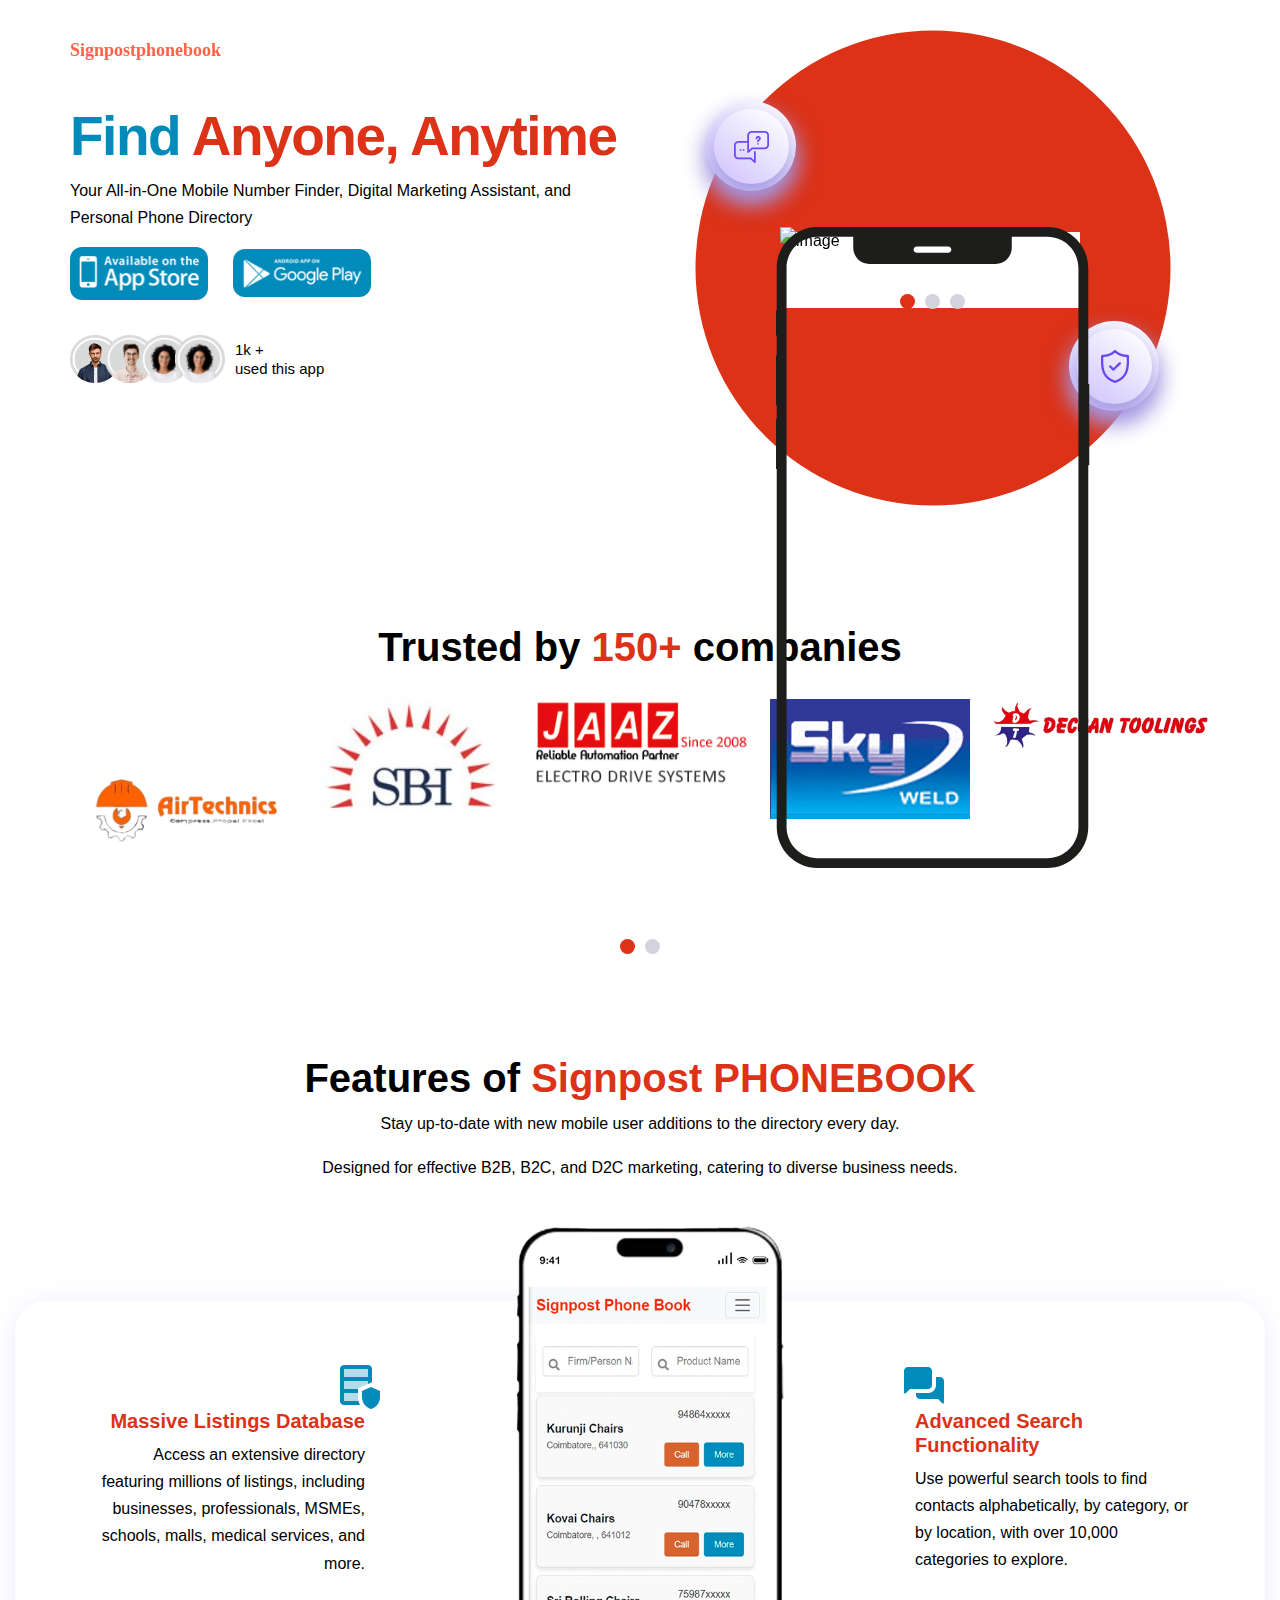
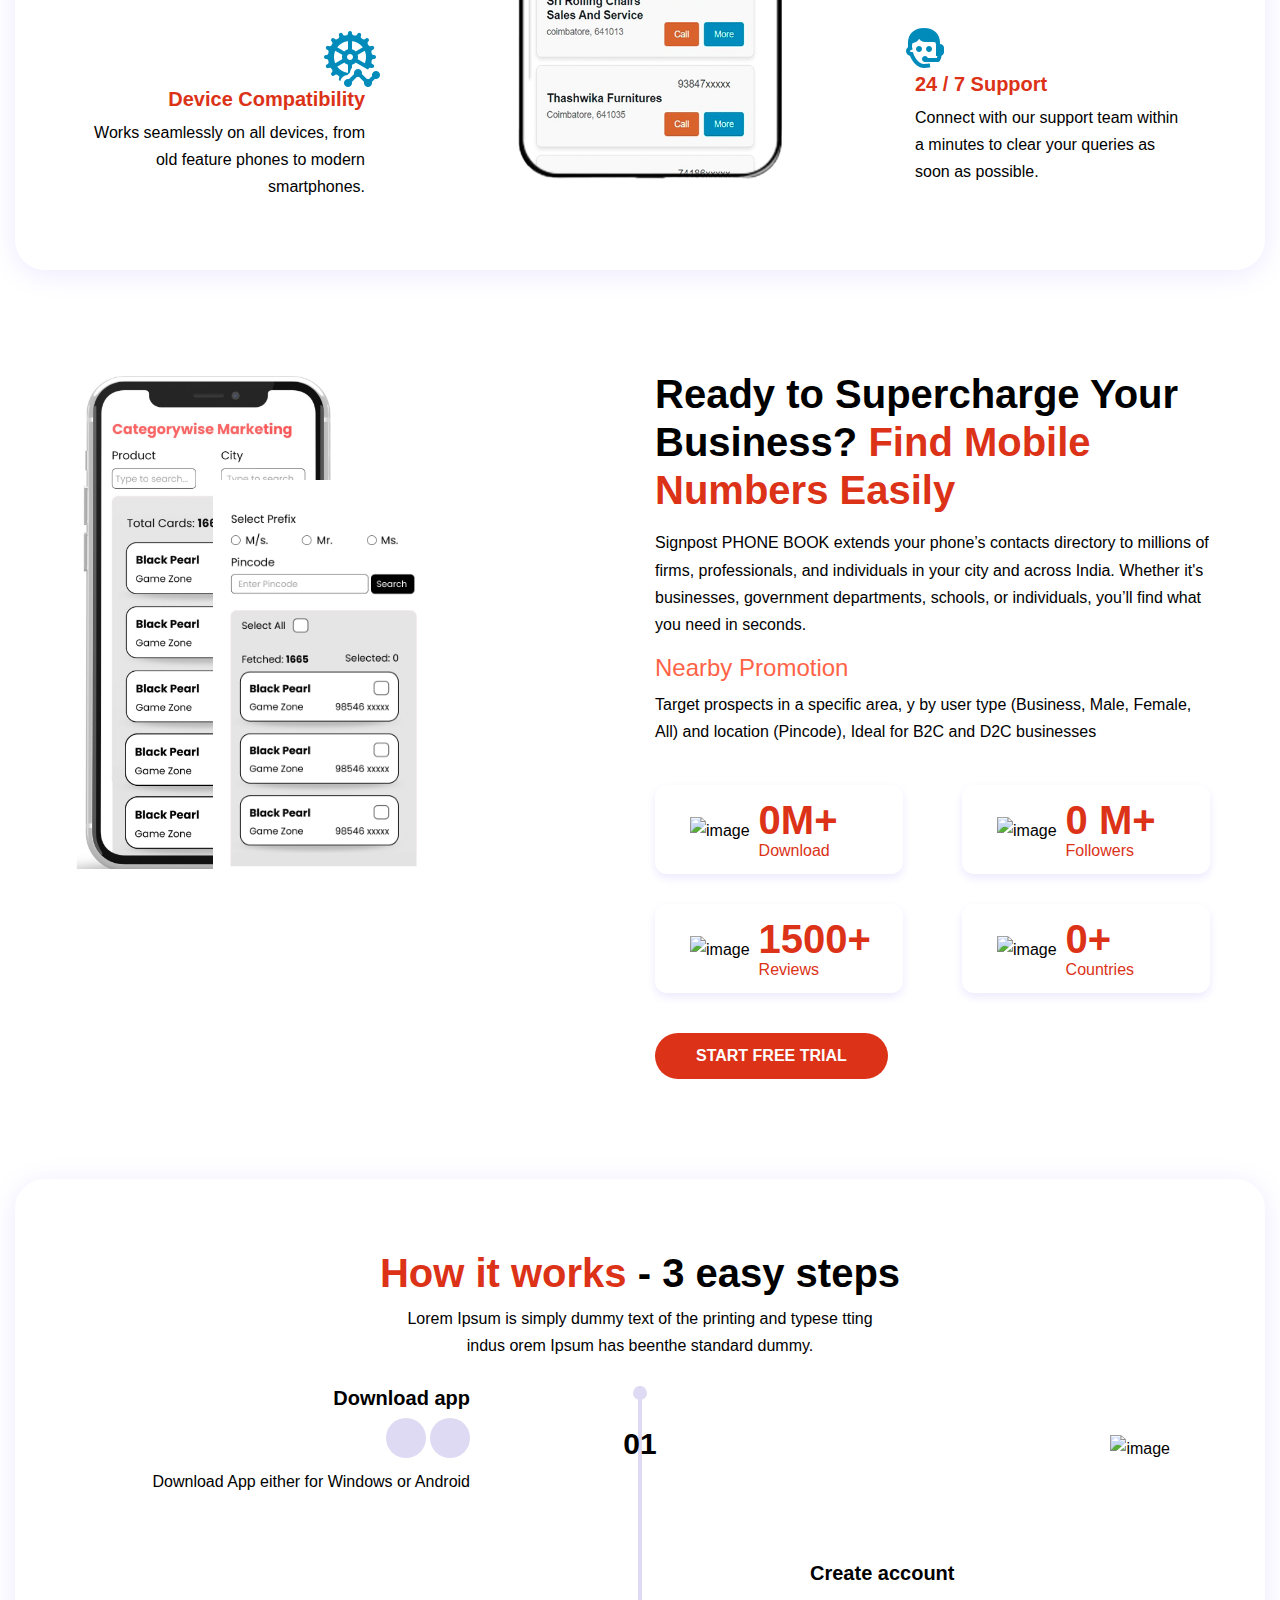
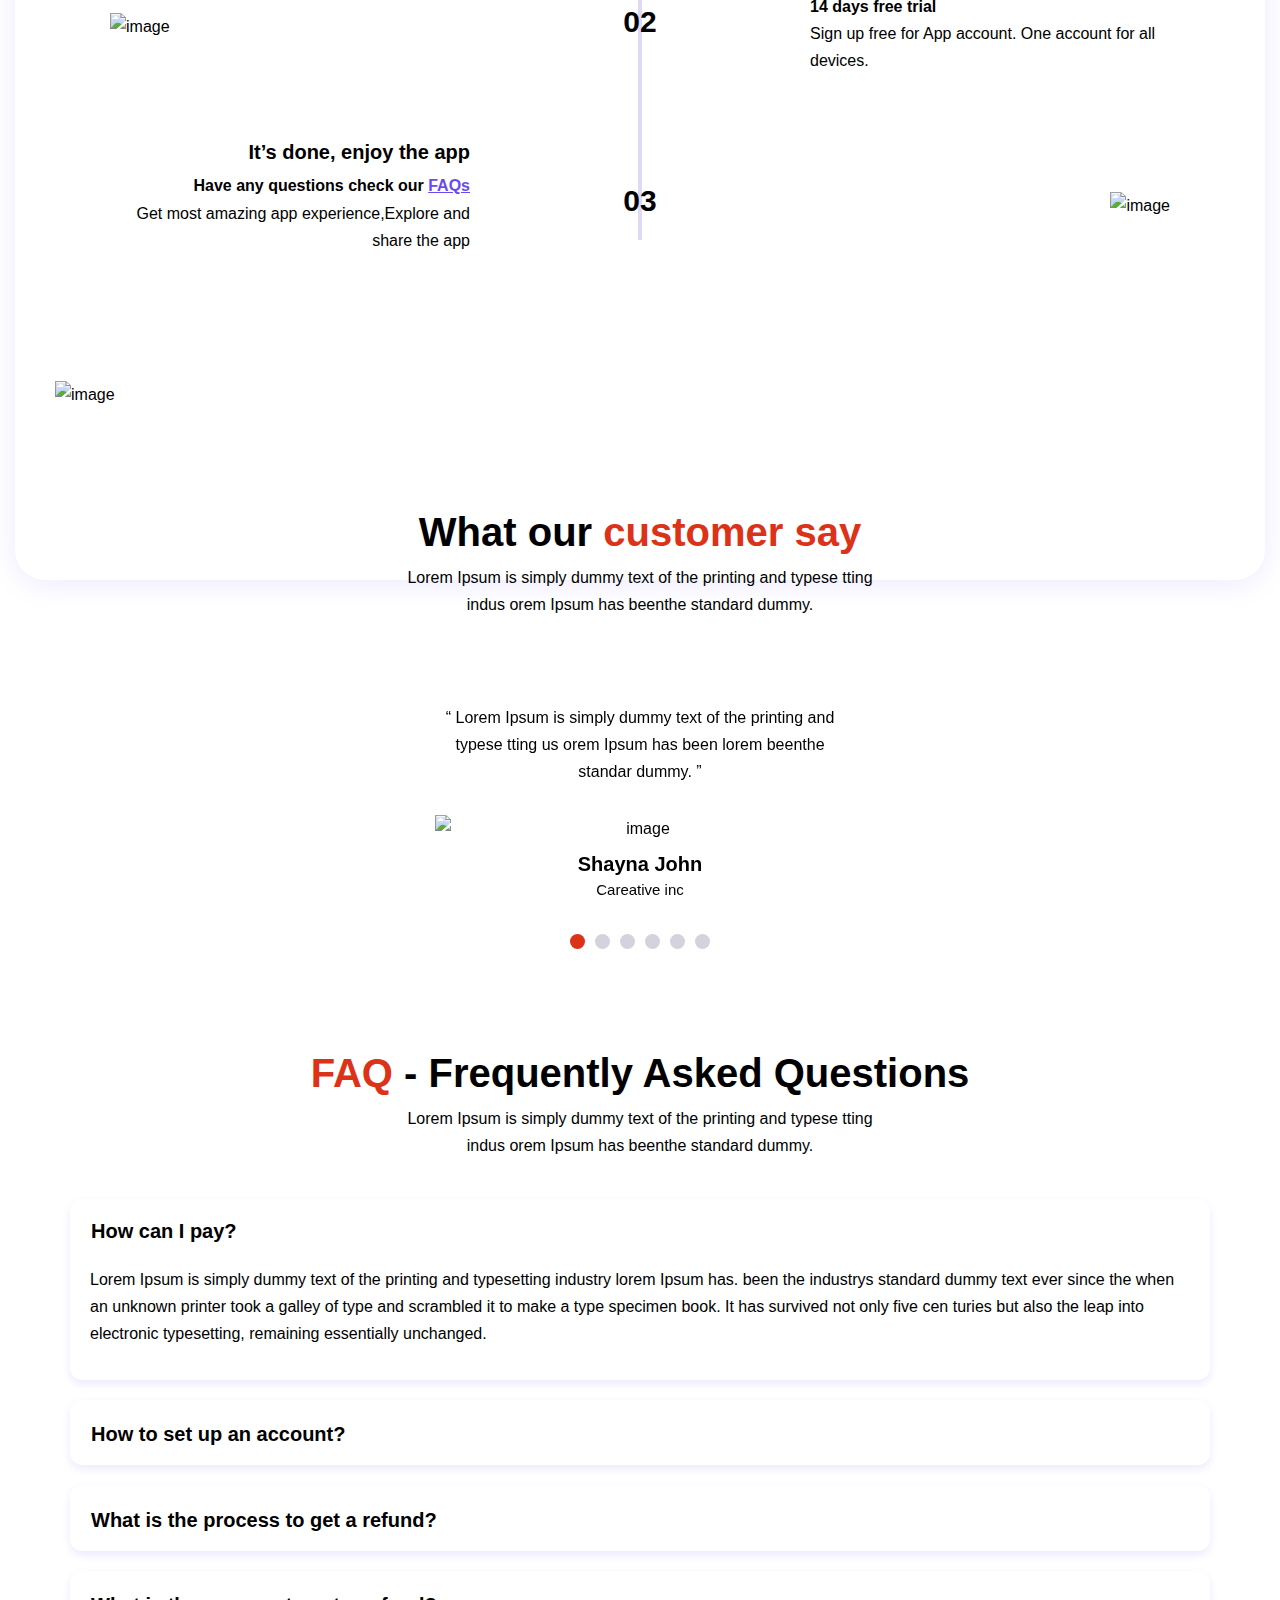
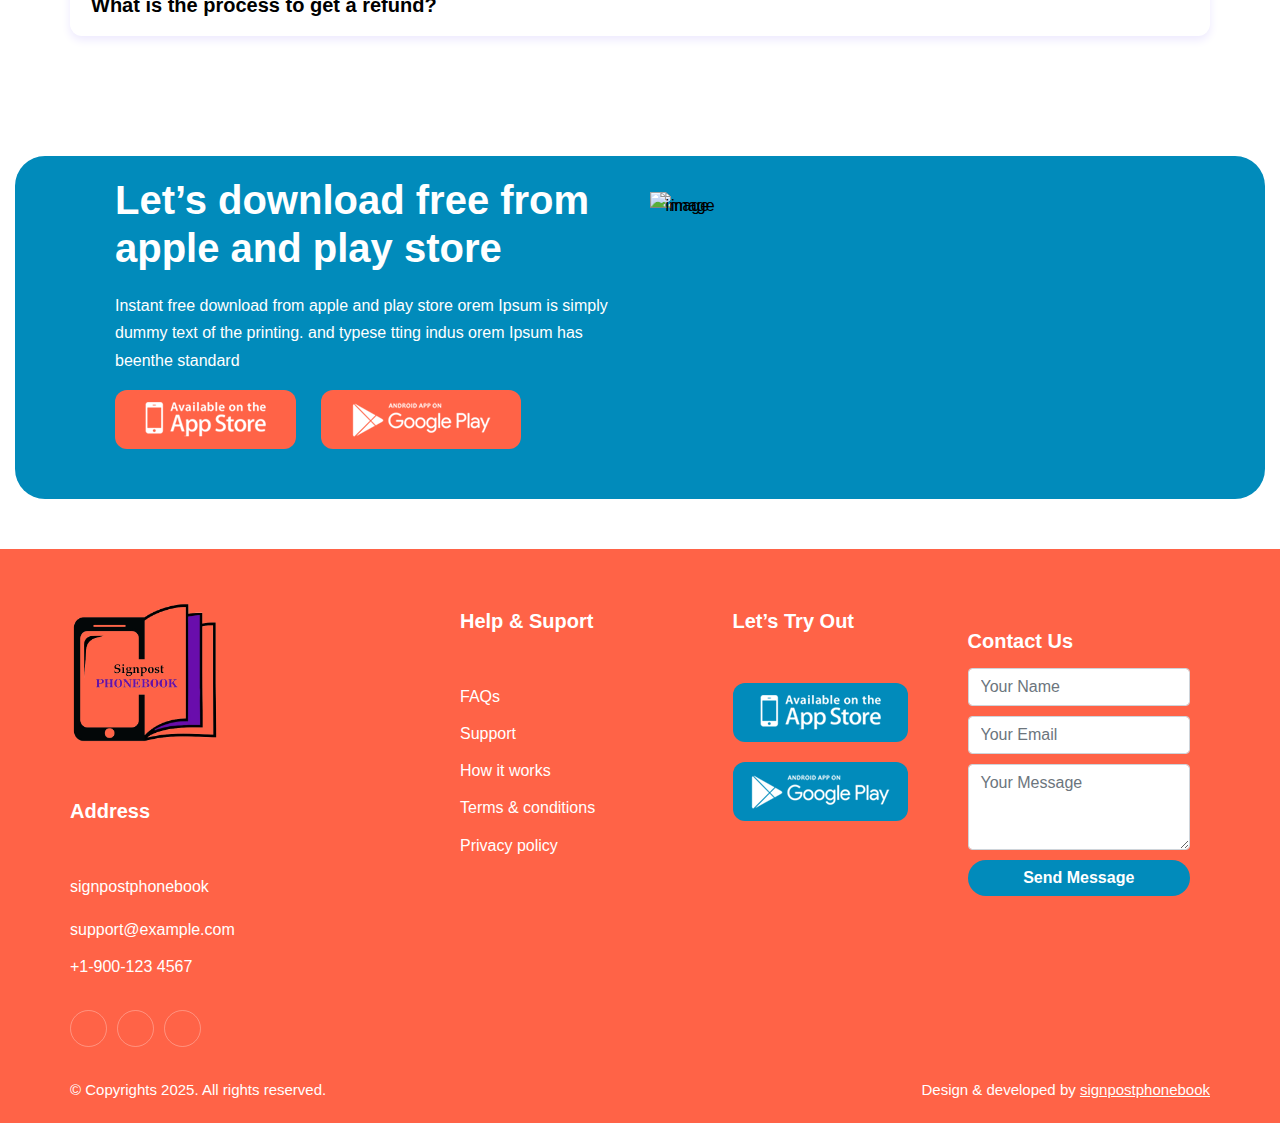
==== index.html @ 310aac10 "changed style color" ====
<!DOCTYPE html>
<html lang="en">

<head>

  <meta charset="UTF-8">
  <meta http-equiv="X-UA-Compatible" content="IE=edge">
  <meta name="viewport" content="width=device-width, initial-scale=1.0">
  <title>Signpost Phonebook</title>


  <!-- fontawesome-css-link -->
 <link rel="stylesheet" href="css/font-awesome.min.css">
 <!-- <link rel="stylesheet" href="https://cdnjs.cloudflare.com/ajax/libs/font-awesome/5.15.3/css/all.min.css"> -->
  <!-- Owl-Carosal-Style-link -->
  <link rel="stylesheet" href="css/owl.carousel.min.css">
  <!-- Bootstrap-Style-link -->
  <link rel="stylesheet" href="css/bootstrap.min.css">
  <!-- Aos-Style-link -->
  <!-- <link rel="stylesheet" href="css/aos.css"> -->
  <!-- Coustome-Style-link -->									
  <link rel="stylesheet" href="css/style.css">
  <!-- Responsive-Style-link -->
  <link rel="stylesheet" href="css/responsive.css">		
   					

</head>

<body>

  <!-- Page-wrapper-Start -->
  <div class="page_wrapper">

    <!-- Preloader -->
    <!-- <div id="preloader">
      <div id="loader"></div>
    </div> -->

    <!-- Header Start -->
    <header>
        <!-- container start -->
        <div class="container">
            <!-- navigation bar -->
          <nav class="navbar navbar-expand-lg">
            <a class="navbar-brand" href="#">
              <h2 style="font-weight:700; color: tomato; font-size: 18px; font-family:Cambria, Cochin, Georgia, Times, 'Times New Roman', serif;" >Signpostphonebook</h2>
              <!-- <img src="images/book_logo-removebg-preview.png" alt="image" > -->
            </a>
            <!-- <button class="navbar-toggler" type="button" data-toggle="collapse" data-target="#navbarSupportedContent"
              aria-controls="navbarSupportedContent" aria-expanded="false" aria-label="Toggle navigation">
              <span class="navbar-toggler-icon">
                <i class="icofont-navigation-menu ico_menu"></i>
                <div class="toggle-wrap">
                  <span class="toggle-bar"></span>
                </div>
              </span>
            </button> -->
  
            <div class="collapse navbar-collapse" id="navbarSupportedContent">
              <ul class="navbar-nav ml-auto">
                <!-- secondery menu start -->
                <li class="nav-item has_dropdown">
                  <!-- <a class="nav-link" href="#">Home</a> -->
                  <span class="drp_btn"><i class="icofont-rounded-down"></i></span>
                  <!-- <div class="sub_menu">
                    <ul>
                      <li><a href="index.html">Home Defoult</a></li>
                      <li><a href="../02-app-landing-page-dark-hero/index.html">Home Dark Hero</a></li>
                      <li><a href="../03-app-landing-page-wave-animation/index.html">Home Wave </a></li>
                      <li><a href="../04-app-landing-page-gredient-color/index.html">Home Gredient</a></li>
                      <li><a href="../05-app-landing-page-video-hero/index.html">Home Video</a></li>
                      <li><a href="../06-app-landing-page-video-hero-full-background/index.html">Home Video 2</a></li>
                    </ul>
                  </div> -->
                </li>
                <!-- secondery menu end -->
  
                <!-- <li class="nav-item">
                  <a class="nav-link" href="#">Features</a>
                </li> -->
                 
                <!-- secondery menu start -->
                <!-- <li class="nav-item has_dropdown">
                  <a class="nav-link" href="#">About us</a>
                  <span class="drp_btn"><i class="icofont-rounded-down"></i></span>
                  <div class="sub_menu">
                    <ul>
                      <li><a href="#">Reviews</a></li>
                      <li><a href="#">Gallery</a></li>
                      <li><a href="#">Our works</a></li>           
                    </ul>
                  </div>
                </li> -->
                <!-- secondery menu end -->
  
                <!-- <li class="nav-item">
                  <a class="nav-link" href="#">Pricing</a>
                </li>
                <li class="nav-item">
                  <a class="nav-link" href="#">Advertise</a>
                </li> -->
                <!-- secondery menu start -->
                <!-- <li class="nav-item has_dropdown">
                  <a class="nav-link" href="#">Listing</a>
                  <span class="drp_btn"><i class="icofont-rounded-down"></i></span>
                  <div class="sub_menu">
                    <ul>
                      <li><a href="#">Free Listing</a></li>
                      <li><a href="#">Paid Listing</a></li>
                    </ul>
                  </div>
                </li> -->
                <!-- secondery menu end -->
  
<!--                 
                <li class="nav-item">
                  <a class="nav-link" href="#">Contact</a>
                </li> -->
                <li class="nav-item" style="display: flex;">
                  <!-- Login button -->
                  <!-- <a
                    class="nav-link dark_btn btn btn-primary"
                    href="#"
                    data-bs-toggle="modal"
                    data-bs-target="#authModal"
                  >
                    Login
                  </a> -->
                </li>
              </ul>
            </div>
          </nav>
          <!-- navigation end -->
        </div>
        <!-- container end -->
      </header>


<!-- Modal -->
<div
  class="modal fade"
  id="authModal"
  tabindex="-1"
  aria-labelledby="authModalLabel"
  aria-hidden="true"
>
  <div class="modal-dialog modal-dialog-centered">
    <div class="modal-content">
      <!-- Modal Header -->
      <div class="modal-header">
        <h5 class="modal-title" id="authModalLabel">Welcome</h5>
        <button
          type="button"
          class="btn-close"
          data-bs-dismiss="modal"
          aria-label="Close"
        ></button>
      </div>

      <!-- Modal Body -->
      <div class="modal-body">
        <!-- Tab Content -->
        <div class="tab-content" id="authTabsContent">
          <!-- Login Form -->
          <div
            class="tab-pane fade show active"
            id="login"
            role="tabpanel"
          >
            <form class="mt-3">
              <div class="mb-3">
                <label for="loginMobile" class="form-label">Mobile Number</label>
                <input
                  type="text"
                  class="form-control"
                  id="loginMobile"
                  placeholder="Enter your mobile number"
                  required
                />
              </div>
              <div class="mb-3">
                <label for="loginPassword" class="form-label">Password</label>
                <input
                  type="password"
                  class="form-control"
                  id="loginPassword"
                  placeholder="Enter your password"
                  required
                />
              </div>
              <button type="submit" class="btn btn-primary w-100">Login</button>
              <div class="text-center mt-3">
                <h6>Don't have an account?</h6>
                <a
                  href="#signup"
                  class="text-decoration-none"
                  data-bs-toggle="tab"
                  data-bs-target="#signup"
                >
                  Sign-Up
                </a>
              </div>
            </form>
          </div>

          <!-- Sign-Up Form -->
          <div
            class="tab-pane fade"
            id="signup"
            role="tabpanel"
          >
            <form class="mt-3">
              <div class="mb-3">
                <label for="signupMobile" class="form-label">Mobile Number</label>
                <input
                  type="text"
                  class="form-control"
                  id="signupMobile"
                  placeholder="Enter your mobile number"
                  required
                />
              </div>
              <div class="mb-3">
                <label for="signupName" class="form-label"
                  >Person / Business Name</label
                >
                <input
                  type="text"
                  class="form-control"
                  id="signupName"
                  placeholder="Enter your name"
                  required
                />
              </div>
              <div class="mb-3">
                <label class="form-label">*Prefix:</label>
                <div>
                  <input
                    type="radio"
                    id="male"
                    name="prefix"
                    value="Male"
                  />
                  <label for="male">Male</label>
                  <input
                    type="radio"
                    id="female"
                    name="prefix"
                    value="Female"
                  />
                  <label for="female">Female</label>
                  <input
                    type="radio"
                    id="firm"
                    name="prefix"
                    value="Firm"
                  />
                  <label for="firm">Firm/Business</label>
                </div>
              </div>
              <div class="mb-3">
                <label for="signupAddress" class="form-label">Address</label>
                <textarea
                  class="form-control"
                  id="signupAddress"
                  placeholder="Enter your address"
                  rows="3"
                  required
                ></textarea>
              </div>
              <button type="submit" class="btn btn-success w-100">
                Submit
              </button>
              <div class="text-center mt-3">
                <a
                  href="#login"
                  class="text-decoration-none"
                  data-bs-toggle="tab"
                  data-bs-target="#login"
                >
                  Already Have an Account? Login
                </a>
              </div>
            </form>
          </div>
        </div>
      </div>
    </div>
  </div>
</div>






    <!-- Banner-Section-Start -->
    <section class="banner_section">
      <!-- container start -->
      <div class="container">
      	<!-- vertical animation line -->
        <!-- <div class="anim_line">
            <span><img src="images/anim_line.png" alt="anim_line"></span>
            <span><img src="images/anim_line.png" alt="anim_line"></span>
            <span><img src="images/anim_line.png" alt="anim_line"></span>
            <span><img src="images/anim_line.png" alt="anim_line"></span>
            <span><img src="images/anim_line.png" alt="anim_line"></span>
            <span><img src="images/anim_line.png" alt="anim_line"></span>
            <span><img src="images/anim_line.png" alt="anim_line"></span>
            <span><img src="images/anim_line.png" alt="anim_line"></span>
            <span><img src="images/anim_line.png" alt="anim_line"></span>
        </div> -->
        <!-- row start -->
        <div class="row">
          <div class="col-lg-6 col-md-12"  data-aos="fade-right" data-aos-duration="1500">
          	<!-- banner text -->
            <div class="banner_text">
              <!-- h1 -->
              <h1>Find<span> Anyone, Anytime</span></h1>
              <!-- p -->
              <p>Your All-in-One Mobile Number Finder, Digital Marketing Assistant, and Personal
                Phone Directory</p>
            </div>
            <!-- app buttons -->
            <ul class="app_btn">
                <li>
                  <a href="#">
                    <img class="blue_img " style="width: 120px;" src="images/download-on-the-app-store-logo-png-23.png" alt="image" >
                    <img class="white_img" style="width: 120px;"  src="images/download-on-the-app-store-logo-png-23.png" alt="image" >
                  </a>
                </li>
                <li>
                  <a href="#">
                    <img class="blue_img" style="width: 120px;"  src="images/get-it-on-google-play-vector.png" alt="image" >
                    <img class="white_img" style="width: 120px;"  src="images/get-it-on-google-play-vector.png" alt="image" >
                  </a>
                </li>
              </ul>

            <!-- users -->
            <div class="used_app">
                <ul>
                  <li><img  style="width: 50px;"  src="images/user-1.png" alt="image" ></li>
                  <li><img  style="width: 50px;"  src="images/user-2.png" alt="image" ></li>
                  <li><img  style="width: 50px;"  src="images/user-3.png" alt="image" ></li>
                  <li><img  style="width: 50px;"  src="images/user-4.png" alt="image" ></li>
                </ul>
                <p>1k + <br> used this app</p>
              </div>
          </div>

          <!-- banner slides start -->
          <div class="col-lg-6 col-md-12"  data-aos="fade-in" data-aos-duration="1500">
            <div class="banner_slider">
              <div class="left_icon">
                <img src="images/message_icon.png" alt="image" >
              </div>
              <div class="right_icon">
                <img src="images/shield_icon.png" alt="image" >
              </div>
              <div id="frmae_slider" class="owl-carousel owl-theme">
                <div class="item">
                  <div class="slider_img">
                    <img src="images/screen.png" alt="image" >
                  </div>
                </div>
                <div class="item">
                  <div class="slider_img">
                    <img src="images/screen.png" alt="image" >
                  </div>
                </div>
                <div class="item">
                  <div class="slider_img">
                    <img src="images/screen.png" alt="image" >
                  </div>
                </div>
              </div>
              <div class="slider_frame">
                <img src="images/mobile_frame_svg.svg" alt="image" >
              </div>
            </div>
          </div>
          <!-- banner slides end -->

        </div>
        <!-- row end -->
      </div>
      <!-- container end -->
    </section>
    <!-- Banner-Section-end -->

    <!-- Trusted Section start -->
    <section class="row_am trusted_section">
      <!-- container start -->
      <div class="container">
        <div class="section_title" data-aos="fade-up" data-aos-duration="1500" data-aos-delay="100">
          <!-- h2 -->
          <h2>Trusted by <span>150+</span> companies</h2>
          <!-- p -->
          <!-- <p>Lorem Ipsum is simply dummy text of the printing and typese tting <br> indus orem Ipsum has beenthe
            standard dummy.</p> -->
        </div>

        <!-- logos slider start -->
        <div class="company_logos" >
            <div id="company_slider" class="owl-carousel owl-theme">
              <div class="item">
                <div class="logo">
                  <img src="images/Company1.png" alt="image" >
                </div>
              </div>
              <div class="item">
                <div class="logo">
                  <img src="images/Company2.jpg" alt="image" >
                </div>
              </div>
              <div class="item">
                <div class="logo">
                  <img src="images/Company3.png" alt="image" >
                </div>
              </div>
              <div class="item">
                <div class="logo">
                  <img src="images/Company4.png" alt="image" >
                </div>
              </div>
              <div class="item">
                <div class="logo">
                  <img src="images/Company5.png" alt="image" >
                </div>
              </div>
              <div class="item">
                <div class="logo">
                  <img src="images/Company6.png" alt="image" >
                </div>
              </div>
              <div class="item">
                <div class="logo">
                  <img src="images/Company7.png" alt="image" >
                </div>
              </div>
              <div class="item">
                <div class="logo">
                  <img src="images/Company8.png" alt="image" >
                </div>
              </div>
            </div>
          </div>
        <!-- logos slider end -->
      </div>
      <!-- container end -->
    </section>
    <!-- Trusted Section ends -->


    <!-- Features-Section-Start -->
    <section class="row_am features_section" id="features">
        <!-- container start -->
        <div class="container">
          <div class="section_title" data-aos="fade-up" data-aos-duration="1500" data-aos-delay="100">
            <!-- h2 -->
            <h2>Features of <span>Signpost PHONEBOOK</span></h2>
            <!-- p -->
            <p>Stay up-to-date with new mobile user additions to the directory every day.</p>
            <p>Designed for effective B2B, B2C, and D2C marketing, catering to diverse
              business needs.
              </p>
          </div>
          <div class="feature_detail">
            <!-- feature box left -->
            <div class="left_data feature_box">
  
                <!-- feature box -->
              <div class="data_block" data-aos="fade-right" data-aos-duration="1500">
                <div class="icon">
                  <img src="images/icons8_data_protection_48px.png" alt="image" >
                </div>
                <div class="text">
                  <h4>Massive Listings Database</h4>
                  <p>Access an extensive directory featuring millions of listings, including
                    businesses, professionals, MSMEs, schools, malls, medical services, and more.</p>
                </div>
              </div>
  
              <!-- feature box -->
              <div class="data_block" data-aos="fade-right" data-aos-duration="1500">
                <div class="icon">
                  <img src="images/icons8_mechanistic_analysis_60px.png" alt="image" >
                </div>
                <div class="text">
                  <h4>Device Compatibility</h4>
                  <p>Works seamlessly on all devices, from old feature phones to modern
                    smartphones.</p>
                </div>
              </div>
            </div>
  
            <!-- feature box right -->
            <div class="right_data feature_box">
  
                <!-- feature box -->
              <div class="data_block" data-aos="fade-left" data-aos-duration="1500">
                <div class="icon">
                  <img src="images/icons8_chat_48px.png" alt="image" >
                </div>
                <div class="text">
                  <h4>Advanced Search Functionality</h4>
                  <p>Use powerful search tools to find contacts alphabetically, by category, or by
                    location, with over 10,000 categories to explore.</p>
                </div>
              </div>
  
              <!-- feature box -->
              <div class="data_block" data-aos="fade-left" data-aos-duration="1500">
                <div class="icon">
                  <img src="images/icons8_technical_support_48px_1.png" alt="image" >
                </div>
                <div class="text">
                  <h4>24 / 7 Support</h4>
                  <p>Connect with our support team within a minutes to clear your queries as soon
                    as possible.</p>
                </div>
              </div>
  
            </div>
            <!-- feature image -->
            <div class="feature_img" data-aos="fade-up" data-aos-duration="1500" data-aos-delay="100">
              <img src="images/app-look.png" alt="image" >
            </div>
          </div>
        </div>
        <!-- container end -->
      </section>
    <!-- Features-Section-end -->

    <!-- About-App-Section-Start -->
    <section class="row_am about_app_section">
        <!-- container start -->
        <div class="container">
            <!-- row start -->
          <div class="row">
            <div class="col-lg-6">
  
                <!-- about images -->
              <div class="about_img" data-aos="fade-in" data-aos-duration="1500">
                <div class="frame_img" style="width: 50%;">
                  <img class="moving_position_animatin" src="images/Mobile-about app.jpeg" alt="image" >
                </div>
                <div class="screen_img" style="width: 40%;">
                  <img class="moving_animation" src="images/MoBile Image (1).png" alt="image" >
                </div>
              </div>
            </div>
            <div class="col-lg-6">
  
                <!-- about text -->
              <div class="about_text">
                <div class="section_title" data-aos="fade-up" data-aos-duration="1500" data-aos-delay="100">
  
                    <!-- h2 -->
                  <h2>Ready to Supercharge Your Business? <span>Find Mobile Numbers Easily
                  </span></h2>
  
                  <!-- p -->
                  <p>
                    Signpost PHONE BOOK extends your phone’s contacts directory to millions of firms,
professionals, and individuals in your city and across India. Whether it's businesses,
government departments, schools, or individuals, you’ll find what you need in
seconds.
<h4 style="color: tomato;" > Nearby Promotion </h4>
<p>Target prospects in a specific area, y by user type (Business, Male, Female, All) and
  location (Pincode), Ideal for B2C and D2C businesses</p>
                  </p>
                </div>
  
                <!-- UL -->
                <ul class="app_statstic" id="counter" data-aos="fade-in" data-aos-duration="1500">
                  <li>
                    <div class="icon">
                      <img src="images/download.png" alt="image" >
                    </div>
                    <div class="text">
                      <p><span class="counter-value" data-count="17">0</span><span>M+</span></p>
                      <p>Download</p>
                    </div>
                  </li>
                  <li>
                    <div class="icon">
                      <img src="images/followers.png" alt="image" >
                    </div>
                    <div class="text">
                      <p><span class="counter-value" data-count="08">0 </span><span>M+</span></p>
                      <p>Followers</p>
                    </div>
                  </li>
                  <li>
                    <div class="icon">
                      <img src="images/reviews.png" alt="image" >
                    </div>
                    <div class="text">
                      <p><span class="counter-value" data-count="2300">1500</span><span>+</span></p>
                      <p>Reviews</p>
                    </div>
                  </li>
                  <li>
                    <div class="icon">
                      <img src="images/countries.png" alt="image" >
                    </div>
                    <div class="text">
                      <p><span class="counter-value" data-count="150">0</span><span>+</span></p>
                      <p>Countries</p>
                    </div>
                  </li>
                </ul>
                <!-- UL end -->
                <a href="contact.html" class="btn puprple_btn" data-aos="fade-in" data-aos-duration="1500">START FREE TRIAL</a>
              </div>
            </div>
          </div>
          <!-- row end -->
        </div>
        <!-- container end -->
      </section>
    <!-- About-App-Section-end -->

    

    <!-- How-It-Workes-Section-Start -->
    <section class="row_am how_it_works" id="how_it_work">
        <!-- container start -->
        <div class="container">
          <div class="how_it_inner">
            <div class="section_title" data-aos="fade-up" data-aos-duration="1500" data-aos-delay="300">
                <!-- h2 -->
              <h2><span>How it works</span> - 3 easy steps</h2>
              <!-- p -->
              <p>Lorem Ipsum is simply dummy text of the printing and typese tting <br> indus orem Ipsum has beenthe
                standard dummy.</p>
            </div>
            <div class="step_block">
                <!-- UL -->
              <ul>
                <!-- step -->
                <li>
                  <div class="step_text" data-aos="fade-right" data-aos-duration="1500">
                    <h4>Download app</h4>
                    <div class="app_icon">

                      <a href="#"><i class="fa-brands fa-android"></i></a>
                      <a href="#"><i class="fa-brands fa-windows"></i></a>
                      
                    </div>
                    <p>Download App either for Windows or Android</p>
                  </div>
                  <div class="step_number">
                    <h3>01</h3>
                  </div>
                  <div class="step_img" data-aos="fade-left" data-aos-duration="1500">
                    <img src="images/download_app.jpg" alt="image" >
                  </div>
                </li>
  
                <!-- step -->
                <li>
                  <div class="step_text" data-aos="fade-left" data-aos-duration="1500">
                    <h4>Create account</h4>
                    <span>14 days free trial</span>
                    <p>Sign up free for App account. One account for all devices.</p>
                  </div>
                  <div class="step_number"> 
                    <h3>02</h3>
                  </div>
                  <div class="step_img" data-aos="fade-right" data-aos-duration="1500">
                    <img src="images/create_account.jpg" alt="image" >
                  </div>
                </li>
  
                <!-- step -->
                <li>
                  <div class="step_text" data-aos="fade-right" data-aos-duration="1500">
                    <h4>It’s done, enjoy the app</h4>
                    <span>Have any questions check our <a href="#">FAQs</a></span>
                    <p>Get most amazing app experience,Explore and share the app</p>
                  </div>
                  <div class="step_number">
                    <h3>03</h3>
                  </div>
                  <div class="step_img" data-aos="fade-left" data-aos-duration="1500">
                    <img src="images/enjoy_app.jpg" alt="image" >
                  </div>
                </li>
              </ul>
            </div>
          </div>
  
          <!-- video section start -->
          <div class="yt_video" data-aos="fade-in" data-aos-duration="1500">
           <!-- animation line -->
            <div class="anim_line dark_bg">
              <span><img src="images/anim_line.png" alt="anim_line"></span>
              <span><img src="images/anim_line.png" alt="anim_line"></span>
              <span><img src="images/anim_line.png" alt="anim_line"></span>
              <span><img src="images/anim_line.png" alt="anim_line"></span>
              <span><img src="images/anim_line.png" alt="anim_line"></span>
              <span><img src="images/anim_line.png" alt="anim_line"></span>
              <span><img src="images/anim_line.png" alt="anim_line"></span>
              <span><img src="images/anim_line.png" alt="anim_line"></span>
              <span><img src="images/anim_line.png" alt="anim_line"></span>
            </div>
            <div class="thumbnil">
              <img src="images/yt_thumb.png" alt="image" >
              <a class="popup-youtube play-button" data-url="https://www.youtube.com/embed/tgbNymZ7vqY?autoplay=1&mute=1" data-toggle="modal" data-target="#myModal" title="XJj2PbenIsU">
                <span class="play_btn">
                  <img src="images/play_icon.png" alt="image" >
                  <div class="waves-block">
                    <div class="waves wave-1"></div>
                    <div class="waves wave-2"></div>
                    <div class="waves wave-3"></div>
                  </div>
                </span>
                Let’s see virtually how it works
                <span>Watch video</span>
              </a>
            </div>
          </div>
          <!-- video section end -->
        </div>
        <!-- container end -->
      </section>
    <!-- How-It-Workes-Section-end -->

    <!-- Testimonial-Section start -->
    <section class="row_am testimonial_section"> 
      <!-- container start -->
      <div class="container">
        <div class="section_title" data-aos="fade-up" data-aos-duration="1500" data-aos-delay="300">
          <!-- h2 -->
          <h2>What our <span>customer say</span></h2>
          <!-- p -->
          <p>Lorem Ipsum is simply dummy text of the printing and typese tting <br> indus orem Ipsum has beenthe
            standard dummy.</p>
        </div>
        <div class="testimonial_block" data-aos="fade-in" data-aos-duration="1500">
          <div id="testimonial_slider" class="owl-carousel owl-theme">
          	<!-- user 1 -->
            <div class="item">
              <div class="testimonial_slide_box">
                 
                <p class="review">
                  “ Lorem Ipsum is simply dummy text of the printing and typese tting us orem Ipsum has been lorem
                  beenthe standar dummy. ”
                </p>
                <div class="testimonial_img">
                  <img src="images/testimonial_user1.png" alt="image" >
                </div>
                <h3>Shayna John</h3>
                <span class="designation">Careative inc</span>
              </div>
            </div>

            <!-- user 2 -->
            <div class="item">
              <div class="testimonial_slide_box">
                 
                <p class="review">
                  “ Lorem Ipsum is simply dummy text of the printing and typese tting us orem Ipsum has been lorem
                  beenthe standar dummy. ”
                </p>
                <div class="testimonial_img">
                  <img src="images/testimonial_user2.png" alt="image" >
                </div>
                <h3>Willium Den</h3>
                <span class="designation">Careative inc</span>
              </div>
            </div>
            
            <!-- user 3 -->
            <div class="item">
              <div class="testimonial_slide_box">
                 
                <p class="review">
                  “ Lorem Ipsum is simply dummy text of the printing and typese tting us orem Ipsum has been lorem
                  beenthe standar dummy. ”
                </p>
                <div class="testimonial_img">
                  <img src="images/testimonial_user3.png" alt="image" >
                </div>
                <h3>Cyrus Stephen</h3>
                <span class="designation">Careative inc</span>
              </div>

            </div>
            <!-- user 4 -->

            <div class="item">
                <div class="testimonial_slide_box">
                   
                  <p class="review">
                    “ Lorem Ipsum is simply dummy text of the printing and typese tting us orem Ipsum has been lorem
                    beenthe standar dummy. ”
                  </p>
                  <div class="testimonial_img">
                    <img src="images/testimonial_user3.png" alt="image" >
                  </div>
                  <h3>Cyrus Stephen</h3>
                  <span class="designation">Careative inc</span>
                </div>
  
            </div>
            <!-- user 5 -->

            <div class="item">
                <div class="testimonial_slide_box">
                  
                  <p class="review">
                    “ Lorem Ipsum is simply dummy text of the printing and typese tting us orem Ipsum has been lorem
                    beenthe standar dummy. ”
                  </p>
                  <div class="testimonial_img">
                    <img src="images/testimonial_user3.png" alt="image" >
                  </div>
                  <h3>Cyrus Stephen</h3>
                  <span class="designation">Careative inc</span>
                </div>
  
            </div>
            <!-- user 6 -->

            <div class="item">
                <div class="testimonial_slide_box">
                   
                  <p class="review">
                    “ Lorem Ipsum is simply dummy text of the printing and typese tting us orem Ipsum has been lorem
                    beenthe standar dummy. ”
                  </p>
                  <div class="testimonial_img">
                    <img src="images/testimonial_user3.png" alt="image" >
                  </div>
                  <h3>Cyrus Stephen</h3>
                  <span class="designation">Careative inc</span>
                </div>
  
            </div>









          </div>

           

          <!-- avtar faces -->
          <!-- <div class="avtar_faces">
            <img src="images/avtar_testimonial.png" alt="image" >
          </div> -->
        </div>
      </div>
      <!-- container end -->
    </section>
    <!-- Testimonial-Section end -->

    <!-- Pricing-Section -->
    <!-- <section class="row_am pricing_section" id="pricing">
      <div class="container">
        <div class="section_title" data-aos="fade-up" data-aos-duration="1500" data-aos-delay="300">
          <h2>Best & simple <span>pricing</span></h2>
          <p>Lorem Ipsum is simply dummy text of the printing and typese tting <br> indus orem Ipsum has beenthe
            standard dummy.</p>
        </div> -->
        <!-- toggle button -->
        <!-- <div class="toggle_block" data-aos="fade-up" data-aos-duration="1500">
          <span class="month active">Monthly</span>
          <div class="tog_block">
            <span class="tog_btn"></span>
          </div>
          <span class="years">Yearly</span>
        </div> -->
 
        <!-- <div class="pricing_pannel monthly_plan active" data-aos="fade-up" data-aos-duration="1500">
           
          <div class="row">
          	 
            <div class="col-md-4">
              <div class="pricing_block">
                
                <div class="pkg_name">
                  <h3>Box Ad: 3 x 6</h3>
                </div>
                <span class="price">Rs.2400/-</span>
                <ul class="benifits">
                  <li>
                    <p>With or without Logo</p>
                  </li>
                  <li>
                    <p>Box Ad in Pink Pages </p>
                  </li>
                  <li>
                    <p>Best Marketing For your Buisness</p>
                  </li>
                 
                </ul>
                <a href="" class="btn white_btn">BUY NOW</a>
              </div>
            </div>
            <div class="col-md-4">
              <div class="pricing_block">
                
                <div class="pkg_name">
                  <h3>Box Ad: 3 x 4.5</h3>
                </div>
                <span class="price">Rs. 4050/-</span>
                <ul class="benifits">
                    <li>
                      <p>With or without Logo</p>
                    </li>
                    <li>
                      <p>Box Ad in Pink Pages </p>
                    </li>
                    <li>
                      <p>Best Marketing For your Buisness</p>
                    </li>
                   
                  </ul>
                <a href="contact.html" class="btn white_btn">BUY NOW</a>
              </div>
            </div>
            <div class="col-md-4">
              <div class="pricing_block">
                
                <div class="pkg_name">
                  <h3>Color Ad: 6 x 6</h3>
                </div>
                <span class="price">Rs.6000/-</span>
                <ul class="benifits">
                    <li>
                        <p>With or without Logo</p>
                      </li>
                      <li>
                        <p>Box Ad in Pink Pages </p>
                      </li>
                      <li>
                        <p>Best Marketing For your Buisness</p>
                      </li>
                </ul>
                <a href="contact.html" class="btn white_btn">BUY NOW</a>
              </div>
            </div>
            <div class="col-md-4">
              <div class="pricing_block">
                
                <div class="pkg_name">
                  <h3>Double Panel</h3>
                </div>
                <span class="price">Rs.</span>
                <ul class="benifits">
                    <li>
                        <p>With or without Logo</p>
                      </li>
                      <li>
                        <p>Ad in Color Pages </p>

                      </li>
                      <li>
                        <p>Best Marketing For your Buisness</p>
                      </li>
                </ul>
                <a href="contact.html" class="btn white_btn">BUY NOW</a>
              </div>
            </div>

             
            <div class="col-md-4">
              <div class="pricing_block">
                 
                <div class="pkg_name">
                  <h3>Color Ad: Half Page</h3>
                  <span>18 x 12</span>

                </div>
                <span class="price">Rs. 23,500/-</span>
                <ul class="benifits">
                    <li>
                        <p>With or without Logo</p>
                      </li>
                      <li>
                        <p>Ad in Color Pages </p>

                      </li>
                      <li>
                        <p>Best Marketing For your Buisness</p>
                      </li>
                </ul>
                <a href="contact.html" class="btn white_btn">BUY NOW</a>
              </div>
            </div>

            <div class="col-md-4">
                <div class="pricing_block highlited_block">
                   
                  <div class="pkg_name">
                    <h3>Color Ad: full Page</h3>
                  <span>18 x 24</span>

                  </div>
                  <span class="price">Rs.45000/-</span>
                  <ul class="benifits">
                    <li>
                        <p>With or without Logo</p>
                      </li>
                      <li>
                        <p>Ad in Color Pages </p>
                      </li>
                      <li>
                        <p>Best Marketing For your Buisness</p>
                      </li>
                  </ul>
                  <a href="contact.html" class="btn white_btn">BUY NOW</a>
                </div>
              </div>
          </div>
          
        </div>
        </div> -->

        <!-- pricing box yearly start -->
        <!-- <div class="pricing_pannel yearly_plan">
          <div class="row">

          	 
            <div class="col-md-4">
              <div class="pricing_block">
                <div class="icon">
                  <img src="images/standard.png" alt="image" >
                </div>
                <div class="pkg_name">
                  <h3>Standard</h3>
                </div>
                <span class="price">$150</span>
                <ul class="benifits">
                  <li>
                    <p>Up to 10 Website</p>
                  </li>
                  <li>
                    <p>100 GB disk space</p>
                  </li>
                  <li>
                    <p>25 Customize sub pages</p>
                  </li>
                  <li>
                    <p>4 Domains access</p>
                  </li>
                  <li>
                    <p>Support on request</p>
                  </li>
                </ul>
                <a href="contact.html" class="btn white_btn">BUY NOW</a>
              </div>
            </div>
            <div class="col-md-4">
              <div class="pricing_block">
                <div class="icon">
                  <img src="images/standard.png" alt="image" >
                </div>
                <div class="pkg_name">
                  <h3>Standard</h3>
                  <span>For the basics</span>
                </div>
                <span class="price">$150</span>
                <ul class="benifits">
                  <li>
                    <p>Up to 10 Website</p>
                  </li>
                  <li>
                    <p>100 GB disk space</p>
                  </li>
                  <li>
                    <p>25 Customize sub pages</p>
                  </li>
                  <li>
                    <p>4 Domains access</p>
                  </li>
                  <li>
                    <p>Support on request</p>
                  </li>
                </ul>
                <a href="contact.html" class="btn white_btn">BUY NOW</a>
              </div>
            </div>
            <div class="col-md-4">
              <div class="pricing_block">
                <div class="icon">
                  <img src="images/standard.png" alt="image" >
                </div>
                <div class="pkg_name">
                  <h3>Standard</h3>
                  <span>For the basics</span>
                </div>
                <span class="price">$150</span>
                <ul class="benifits">
                  <li>
                    <p>Up to 10 Website</p>
                  </li>
                  <li>
                    <p>100 GB disk space</p>
                  </li>
                  <li>
                    <p>25 Customize sub pages</p>
                  </li>
                  <li>
                    <p>4 Domains access</p>
                  </li>
                  <li>
                    <p>Support on request</p>
                  </li>
                </ul>
                <a href="contact.html" class="btn white_btn">BUY NOW</a>
              </div>
            </div>
            <div class="col-md-4">
              <div class="pricing_block">
                <div class="icon">
                  <img src="images/standard.png" alt="image" >
                </div>
                <div class="pkg_name">
                  <h3>Standard</h3>
                  <span>For the basics</span>
                </div>
                <span class="price">$150</span>
                <ul class="benifits">
                  <li>
                    <p>Up to 10 Website</p>
                  </li>
                  <li>
                    <p>100 GB disk space</p>
                  </li>
                  <li>
                    <p>25 Customize sub pages</p>
                  </li>
                  <li>
                    <p>4 Domains access</p>
                  </li>
                  <li>
                    <p>Support on request</p>
                  </li>
                </ul>
                <a href="contact.html" class="btn white_btn">BUY NOW</a>
              </div>
            </div>

            
            <div class="col-md-4">
              <div class="pricing_block">
                <div class="icon">
                  <img src="images/premium.png" alt="image" >
                </div>
                <div class="pkg_name">
                  <h3>Premium</h3>
                  <span>For small team</span>
                </div>
                <span class="price">$550</span>
                <ul class="benifits">
                  <li>
                    <p>Up to 20 Website</p>
                  </li>
                  <li>
                    <p>200 GB disk space</p>
                  </li>
                  <li>
                    <p>25 Customize sub pages</p>
                  </li>
                  <li>
                    <p>8 Domains access</p>
                  </li>
                  <li>
                    <p>24/7 Customer support</p>
                  </li>
                </ul>
                <a href="contact.html" class="btn white_btn">BUY NOW</a>
              </div>
            </div>


            <div class="col-md-4">
                <div class="pricing_block highlited_block">
                  <div class="icon">
                    <img src="images/unlimited.png" alt="image" >
                  </div>
                  <div class="pkg_name">
                    <h3>Unlimited</h3>
                    <span>For the professionals</span>
                  </div>
                  <span class="price">$999</span>
                  <ul class="benifits">
                    <li>
                      <p>Unlimited Website</p>
                    </li>
                    <li>
                      <p>400 GB disk space</p>
                    </li>
                    <li>
                      <p>40 Customize sub pages</p>
                    </li>
                    <li>
                      <p>20 Domains access</p>
                    </li>
                    <li>
                      <p>24/7 Customer support</p>
                    </li>
                  </ul>
                  <a href="contact.html" class="btn white_btn">BUY NOW</a>
                </div>
              </div>

          </div>
        </div> -->
        <!-- pricing box yearly end -->

        <!-- <p class="contact_text" data-aos="fade-up" data-aos-duration="1500">Not sure what to choose ? <a href="">contact us</a> for custom Ad and Pages</p>
      </div> -->
      <!-- container start end -->
    <!-- </section> -->
    <!-- Pricing-Section end -->

    <!-- FAQ-Section start -->
    <section class="row_am faq_section">
        <!-- container start -->
        <div class="container">
          <div class="section_title" data-aos="fade-up" data-aos-duration="1500" data-aos-delay="300">
            <!-- h2 -->
            <h2><span>FAQ</span> - Frequently Asked Questions</h2>
            <!-- p -->
            <p>Lorem Ipsum is simply dummy text of the printing and typese tting <br> indus orem Ipsum has beenthe
              standard dummy.</p>
          </div>
          <!-- faq data -->
          <div class="faq_panel">
            <div class="accordion" id="accordionExample">
              <div class="card" data-aos="fade-up" data-aos-duration="1500">
                <div class="card-header" id="headingOne">
                  <h4 class="mb-0">
                    <button type="button" class="btn btn-link collapsed" data-toggle="collapse" data-target="#collapseOne">
                      <i class="fa-solid fa-plus"></i> How can I pay?</button>
                  </h4>
                </div>
                <div id="collapseOne" class="collapse show" aria-labelledby="headingOne" data-parent="#accordionExample">
                  <div class="card-body">
                    <p>Lorem Ipsum is simply dummy text of the printing and typesetting industry lorem Ipsum has. been the
                      industrys standard dummy text ever since the when an unknown printer took a galley of type and
                      scrambled it to make a type specimen book. It has survived not only five cen turies but also the
                      leap into electronic typesetting, remaining essentially unchanged.</p>
                  </div>
                </div>
              </div>
              <div class="card" data-aos="fade-up" data-aos-duration="1500">
                <div class="card-header" id="headingTwo">
                  <h2 class="mb-0">
                    <button type="button" class="btn btn-link collapsed" data-toggle="collapse" data-target="#collapseTwo">
                      <i class="fa-solid fa-plus"></i> How to set up an account?</button>
                  </h2>
                </div>
                <div id="collapseTwo" class="collapse" aria-labelledby="headingTwo" data-parent="#accordionExample">
                  <div class="card-body">
                    <p>Lorem Ipsum is simply dummy text of the printing and typesetting industry lorem Ipsum has. been the
                      industrys standard dummy text ever since the when an unknown printer took a galley of type and
                      scrambled it to make a type specimen book. It has survived not only five cen turies but also the
                      leap into electronic typesetting, remaining essentially unchanged.</p>
                  </div>
                </div>
              </div>
              <div class="card" data-aos="fade-up" data-aos-duration="1500">
                <div class="card-header" id="headingThree">
                  <h2 class="mb-0">
                    <button type="button" class="btn btn-link collapsed" data-toggle="collapse" data-target="#collapseThree">
                      <i class="fa-solid fa-plus"></i> What is the process to get a refund?</button>
                  </h2>
                </div>
                <div id="collapseThree" class="collapse" aria-labelledby="headingThree" data-parent="#accordionExample">
                  <div class="card-body">
                    <p>Lorem Ipsum is simply dummy text of the printing and typesetting industry lorem Ipsum has. been the
                      industrys standard dummy text ever since the when an unknown printer took a galley of type and
                      scrambled it to make a type specimen book. It has survived not only five cen turies but also the
                      leap into electronic typesetting, remaining essentially unchanged.</p>
                  </div>
                </div>
              </div>
              <div class="card" data-aos="fade-up" data-aos-duration="1500">
                <div class="card-header" id="headingFour">
                  <h2 class="mb-0">
                    <button type="button" class="btn btn-link collapsed" data-toggle="collapse" data-target="#collapseFour">
                      <i class="fa-solid fa-plus"></i> What is the process to get a refund?</button>
                  </h2>
                </div>
                <div id="collapseFour" class="collapse" aria-labelledby="headingFour" data-parent="#accordionExample">
                  <div class="card-body">
                    <p>Lorem Ipsum is simply dummy text of the printing and typesetting industry lorem Ipsum has. been the
                      industrys standard dummy text ever since the when an unknown printer took a galley of type and
                      scrambled it to make a type specimen book. It has survived not only five cen turies but also the
                      leap into electronic typesetting, remaining essentially unchanged.</p>
                  </div>
                </div>
              </div>
            </div>
          </div>
        </div>
        <!-- container end -->
      </section>
      
    <!-- FAQ-Section end -->

    <!-- Beautifull-interface-Section start -->
    <!-- <section class="row_am interface_section">
	  
      <div class="container-fluid">
        <div class="section_title" data-aos="fade-up" data-aos-duration="1500" data-aos-delay="300">
            <h2>Beautifull <span>interface</span></h2>
            <p>
              Lorem Ipsum is simply dummy text of the printing and typese tting <br> indus orem Ipsum has beenthe standard dummy.
            </p>
        </div>

          <div class="screen_slider" >
            <div id="screen_slider" class="owl-carousel owl-theme">
              <div class="item">
                <div class="screen_frame_img">
                    <img src="images/screen-1.png" alt="image" >
                </div>
              </div>
              <div class="item">
                <div class="screen_frame_img">
                    <img src="images/screen-2.png" alt="image" >
                </div>
              </div>
              <div class="item">
                <div class="screen_frame_img">
                    <img src="images/screen-3.png" alt="image" >
                </div>
              </div>
              <div class="item">
                <div class="screen_frame_img">
                    <img src="images/screen-4.png" alt="image" >
                </div>
              </div>
              <div class="item">
                <div class="screen_frame_img">
                    <img src="images/screen-5.png" alt="image" >
                </div>
              </div>
              <div class="item">
                <div class="screen_frame_img">
                    <img src="images/screen-3.png" alt="image" >
                </div>
              </div>
          </div>
          </div>
       </div>
    </section> -->
    <!-- Beautifull-interface-Section end -->

    <!-- Download-Free-App-section-Start  -->
    <section class="row_am free_app_section" id="getstarted">
    	<!-- container start -->
        <div class="container">
            <div class="free_app_inner" data-aos="fade-in" data-aos-duration="1500" data-aos-delay="100"> 
              <!-- <div class="anim_line dark_bg">
                <span><img src="images/anim_line.png" alt="anim_line"></span>
                <span><img src="images/anim_line.png" alt="anim_line"></span>
                <span><img src="images/anim_line.png" alt="anim_line"></span>
                <span><img src="images/anim_line.png" alt="anim_line"></span>
                <span><img src="images/anim_line.png" alt="anim_line"></span>
                <span><img src="images/anim_line.png" alt="anim_line"></span>
                <span><img src="images/anim_line.png" alt="anim_line"></span>
                <span><img src="images/anim_line.png" alt="anim_line"></span>
                <span><img src="images/anim_line.png" alt="anim_line"></span>
              </div> -->
              	<!-- row start -->
                <div class="row">
                	<!-- content -->
                    <div class="col-md-6">
                        <div class="free_text">
                            <div class="section_title">
                                <h2>Let’s download free from apple and play store</h2>
                                <p>Instant free download from apple and play store orem Ipsum is simply dummy text of the printing.
                                  and typese tting indus orem Ipsum has beenthe standard</p>
                            </div>
                            <ul class="app_btn">
                              <li>
                                <a href="#">
                                  <img src="images/download-on-the-app-store-logo-png-23.png" alt="image" >
                                </a>
                              </li>
                              <li>
                                <a href="#">
                                  <img src="images/get-it-on-google-play-vector.png" alt="image" >
                                </a>
                              </li>
                            </ul>
                        </div>
                    </div>

                    <!-- images -->
                    <div class="col-md-6">
                        <div class="free_img">
                            <img src="" alt="image" >
                            <img class="mobile_mockup" src="images/download-screen02.png" alt="image" >
                        </div>
                    </div>
                </div>
                <!-- row end -->
            </div>
        </div>
        <!-- container end -->
    </section>
    <!-- Download-Free-App-section-end  -->















  

   
    <footer>
        <div class="top_footer" id="contact">
            <div class="container">
                <div class="row">
                    <div class="col-lg-4 col-md-6 col-12">
                        <div class="abt_side">
                            <div class="logo">
                                <img src="images/book_logo-removebg-preview.png" alt="image">
                            </div>
                            <h3  >Address</h3>
                            <p>signpostphonebook</p>
                            <ul>
                                <li><a href="#">support@example.com</a></li>
                                <li><a href="#">+1-900-123 4567</a></li>
                            </ul>
                            <ul class="social_media">
                                <li><a href="#"><i class="fa-brands fa-square-instagram"></i></a></li>
                                <li><a href="#"><i class="fa-brands fa-youtube"></i></a></li>
                                <li><a href="#"><i class="fa-brands fa-facebook"></i></a></li>
                            </ul>
                        </div>
                    </div>
                    <div class="col-lg-3 col-md-6 col-12">
                        <div class="links">
                            <h3>Help & Suport</h3>
                            <ul>
                                <li><a href="#">FAQs</a></li>
                                <li><a href="#">Support</a></li>
                                <li><a href="#">How it works</a></li>
                                <li><a href="#">Terms & conditions</a></li>
                                <li><a href="#">Privacy policy</a></li>
                            </ul>
                        </div>
                    </div>
                    <div class="col-lg-2 col-md-6 col-12">
                        <div class="try_out">
                            <h3>Let’s Try Out</h3>
                            <ul class="app_btn">
                                <li>
                                    <a href="#">
                                        <img src="images/download-on-the-app-store-logo-png-23.png" alt="image">
                                    </a>
                                </li>
                                <li>
                                    <a href="#">
                                        <img src="images/get-it-on-google-play-vector.png" alt="image">
                                    </a>
                                </li>
                            </ul>
                        </div>
                    </div>
                    <div class="col-lg-3 col-md-6 col-12">
                        <div class="contact_form">
                            <h3>Contact Us</h3>
                            <form action="#" method="post">
                                <div class="form-group">
                                    <input type="text" class="form-control" placeholder="Your Name" required>
                                </div>
                                <div class="form-group">
                                    <input type="email" class="form-control" placeholder="Your Email" required>
                                </div>
                                <div class="form-group">
                                    <textarea class="form-control" placeholder="Your Message" rows="3" required></textarea>
                                </div>
                                <button type="submit" class="btn btn-primary">Send Message</button>
                            </form>
                        </div>
                    </div>
                </div>
            </div>
        </div>
    
        <!-- last footer -->
        <div class="bottom_footer">
            <div class="container">
                <div class="row">
                    <div class="col-md-6">
                        <p>© Copyrights 2025. All rights reserved.</p>
                    </div>
                    <div class="col-md-6">
                        <p class="developer_text">Design & developed by <a href="https://signpostphonebook.in/" target="blank"><bold>signpostphonebook</bold></a></p>
                    </div>
                </div>
            </div>
        </div>
    
        <!-- go top button -->
        <div class="go_top">
            <span><img src="images/go_top.png" alt="image"></span>
        </div>
    </footer>

   

  <div class="purple_backdrop"></div>

  </div>
  <!-- Page-wrapper-End -->

  <!-- Jquery-js-Link -->
  <script src="js/jquery.js"></script>
  <!-- owl-js-Link -->
  <script src="js/owl.carousel.min.js"></script>
  <!-- bootstrap-js-Link -->
  <script src="js/bootstrap.min.js"></script>
  <!-- aos-js-Link -->
  <script src="js/aos.js"></script>
  <!-- main-js-Link -->
  <script src="js/main.js"></script>

</body>

</html>
---- css/style.css ----
@font-face {
    font-family: 'Poppins';
    font-style: normal;
    font-weight: 300;
    src: url('../fonts/poppins-v20-latin-300.eot'); /* IE9 Compat Modes */
    src: local(''),
         url('../fonts/poppins-v20-latin-300.eot?#iefix') format('embedded-opentype'), /* IE6-IE8 */
         url('../fonts/poppins-v20-latin-300.woff2') format('woff2'), /* Super Modern Browsers */
         url('../fonts/poppins-v20-latin-300.woff') format('woff'), /* Modern Browsers */
         url('../fonts/poppins-v20-latin-300.ttf') format('truetype'), /* Safari, Android, iOS */
         url('../fonts/poppins-v20-latin-300.svg#Poppins') format('svg'); /* Legacy iOS */
  }
  /* poppins-regular - latin */
  @font-face {
    font-family: 'Poppins';
    font-style: normal;
    font-weight: 400;
    src: url('../fonts/poppins-v20-latin-regular.eot'); /* IE9 Compat Modes */
    src: local(''),
         url('../fonts/poppins-v20-latin-regular.eot?#iefix') format('embedded-opentype'), /* IE6-IE8 */
         url('../fonts/poppins-v20-latin-regular.woff2') format('woff2'), /* Super Modern Browsers */
         url('../fonts/poppins-v20-latin-regular.woff') format('woff'), /* Modern Browsers */
         url('../fonts/poppins-v20-latin-regular.ttf') format('truetype'), /* Safari, Android, iOS */
         url('../fonts/poppins-v20-latin-regular.svg#Poppins') format('svg'); /* Legacy iOS */
  }
  /* poppins-italic - latin */
  @font-face {
    font-family: 'Poppins';
    font-style: italic;
    font-weight: 400;
    src: url('../fonts/poppins-v20-latin-italic.eot'); /* IE9 Compat Modes */
    src: local(''),
         url('../fonts/poppins-v20-latin-italic.eot?#iefix') format('embedded-opentype'), /* IE6-IE8 */
         url('../fonts/poppins-v20-latin-italic.woff2') format('woff2'), /* Super Modern Browsers */
         url('../fonts/poppins-v20-latin-italic.woff') format('woff'), /* Modern Browsers */
         url('../fonts/poppins-v20-latin-italic.ttf') format('truetype'), /* Safari, Android, iOS */
         url('../fonts/poppins-v20-latin-italic.svg#Poppins') format('svg'); /* Legacy iOS */
  }
  /* poppins-500 - latin */
  @font-face {
    font-family: 'Poppins';
    font-style: normal;
    font-weight: 500;
    src: url('../fonts/poppins-v20-latin-500.eot'); /* IE9 Compat Modes */
    src: local(''),
         url('../fonts/poppins-v20-latin-500.eot?#iefix') format('embedded-opentype'), /* IE6-IE8 */
         url('../fonts/poppins-v20-latin-500.woff2') format('woff2'), /* Super Modern Browsers */
         url('../fonts/poppins-v20-latin-500.woff') format('woff'), /* Modern Browsers */
         url('../fonts/poppins-v20-latin-500.ttf') format('truetype'), /* Safari, Android, iOS */
         url('../fonts/poppins-v20-latin-500.svg#Poppins') format('svg'); /* Legacy iOS */
  }
  /* poppins-500italic - latin */
  @font-face {
    font-family: 'Poppins';
    font-style: italic;
    font-weight: 500;
    src: url('../fonts/poppins-v20-latin-500italic.eot'); /* IE9 Compat Modes */
    src: local(''),
         url('../fonts/poppins-v20-latin-500italic.eot?#iefix') format('embedded-opentype'), /* IE6-IE8 */
         url('../fonts/poppins-v20-latin-500italic.woff2') format('woff2'), /* Super Modern Browsers */
         url('../fonts/poppins-v20-latin-500italic.woff') format('woff'), /* Modern Browsers */
         url('../fonts/poppins-v20-latin-500italic.ttf') format('truetype'), /* Safari, Android, iOS */
         url('../fonts/poppins-v20-latin-500italic.svg#Poppins') format('svg'); /* Legacy iOS */
  }
  /* poppins-600 - latin */
  @font-face {
    font-family: 'Poppins';
    font-style: normal;
    font-weight: 600;
    src: url('../fonts/poppins-v20-latin-600.eot'); /* IE9 Compat Modes */
    src: local(''),
         url('../fonts/poppins-v20-latin-600.eot?#iefix') format('embedded-opentype'), /* IE6-IE8 */
         url('../fonts/poppins-v20-latin-600.woff2') format('woff2'), /* Super Modern Browsers */
         url('../fonts/poppins-v20-latin-600.woff') format('woff'), /* Modern Browsers */
         url('../fonts/poppins-v20-latin-600.ttf') format('truetype'), /* Safari, Android, iOS */
         url('../fonts/poppins-v20-latin-600.svg#Poppins') format('svg'); /* Legacy iOS */
  }
  /* poppins-700 - latin */
  @font-face {
    font-family: 'Poppins';
    font-style: normal;
    font-weight: 700;
    src: url('../fonts/poppins-v20-latin-700.eot'); /* IE9 Compat Modes */
    src: local(''),
         url('../fonts/poppins-v20-latin-700.eot?#iefix') format('embedded-opentype'), /* IE6-IE8 */
         url('../fonts/poppins-v20-latin-700.woff2') format('woff2'), /* Super Modern Browsers */
         url('../fonts/poppins-v20-latin-700.woff') format('woff'), /* Modern Browsers */
         url('../fonts/poppins-v20-latin-700.ttf') format('truetype'), /* Safari, Android, iOS */
         url('../fonts/poppins-v20-latin-700.svg#Poppins') format('svg'); /* Legacy iOS */
  }
  /* poppins-800 - latin */
  @font-face {
    font-family: 'Poppins';
    font-style: normal;
    font-weight: 800;
    src: url('../fonts/poppins-v20-latin-800.eot'); /* IE9 Compat Modes */
    src: local(''),
         url('../fonts/poppins-v20-latin-800.eot?#iefix') format('embedded-opentype'), /* IE6-IE8 */
         url('../fonts/poppins-v20-latin-800.woff2') format('woff2'), /* Super Modern Browsers */
         url('../fonts/poppins-v20-latin-800.woff') format('woff'), /* Modern Browsers */
         url('../fonts/poppins-v20-latin-800.ttf') format('truetype'), /* Safari, Android, iOS */
         url('../fonts/poppins-v20-latin-800.svg#Poppins') format('svg'); /* Legacy iOS */
  }

/* -----------Css-variable------ */



/* ------Common-Css------------- */

html{scroll-behavior:smooth}

body {
    margin: 0;
    padding: 0;
    box-sizing: border-box;
    font-size: 16px;
    line-height: 1.7;
    font-family: 'Poppins', sans-serif;
    color: black;
    background-color: #ffffff;
}

.page_wrapper {
    width: 100%;
    overflow-x: hidden;
}

a {
    text-decoration: none;
    color: var(--body-text-violet);
}

a:hover {
    text-decoration: none;
    color: var(--body-text-violet);
}

ul,
li {
    padding: 0;
    list-style-type: none;
    margin: 0;
}

button:focus,
.btn.focus,
.btn:focus {
    outline: none;
    box-shadow: none;
}

@media screen and (min-width:1200px) {
    .container {
        max-width: 1170px;
    }
}

.section_title {
    text-align: center;
}

/* section heading h2 */
.section_title h2 {
    font-size: 40px;
    font-weight: 700;
    color: black;
}

.section_title h2 span {
    color: rgb(219 50 24) ;
}

.row_am {
    padding: 50px 0;
}

/* purple button */
.puprple_btn {
    background-color:rgb(219 50 24) ;
    color: white;
    border-radius: 50px;
    padding: 10px 40px;
    position: relative;
    overflow: hidden;
    z-index: 1;
    font-weight: 700;
}


/* #018bbb */

.puprple_btn::before {
    content: "";
    position: absolute;
    left: 0;
    top: 0;
    width: 0%;
    height: 100%;
    background-color: var(--bg-white);
    border-radius: 50px;
    transition: .6s all;
    z-index: -1;
}

.puprple_btn:hover::before {
    width: 100%;
}

.puprple_btn:hover {
    color: var(--purple);
}

/* white button */
.white_btn {
    padding: 10px 45px;
    border: 1px solid var(--purple);
    color: var(--purple);
    border-radius: 50px;
    background-color: var(--bg-white);
    font-weight: 700;
    position: relative;
    z-index: 1;
    overflow: hidden;
    font-weight: 500;
}

.white_btn::before {
    content: "";
    position: absolute;
    left: 0;
    top: 0;
    width: 0%;
    height: 100%;
    background-color: var(--bg-purple);
    border-radius: 50px;
    transition: .6s all;
    z-index: -1;
}

.white_btn:hover::before {
    width: 110%;
}

.white_btn:hover {
    color: var(--text-white);
}

.highlited_block .white_btn:hover {
    border-color: var(--bg-white);
}

/* slider controls */
.owl-carousel .owl-dots {
    display: flex;
    align-items: center;
    justify-content: center;
    position: relative;
    margin-top: 20px;
}

.owl-carousel .owl-dots button {
    display: block;
    width: 15px;
    height: 15px;
    background-color: var(--slider-dots-color);
    border-radius: 15px;
    margin: 0 5px;
}

.owl-carousel .owl-dots button.active {
    background-color:rgb(219 50 24);
}

/* -------------Preloader-Css-Start-------------- */

/* Preloader */
/* #preloader {
    position: fixed;
    top: 0;
    left: 0;
    width: 100%;
    height: 100%;
    background-color: rgba(255, 255, 255, 0.9);
    z-index: 999999;
}

#loader {
    display: block;
    position: relative;
    left: 50%;
    top: 50%;
    width: 150px;
    height: 150px;
    margin: -75px 0 0 -75px;
    border-radius: 50%;
    border: 3px solid transparent;
    border-top-color: var(--bg-purple);
    -webkit-animation: spin 2s linear infinite;
    animation: spin 2s linear infinite;
}

#loader:before {
    content: "";
    position: absolute;
    top: 5px;
    left: 5px;
    right: 5px;
    bottom: 5px;
    border-radius: 50%;
    border: 3px solid transparent;
    border-top-color: var(--body-text-violet);
    -webkit-animation: spin 3s linear infinite;
    animation: spin 3s linear infinite;
}

#loader:after {
    content: "";
    position: absolute;
    top: 15px;
    left: 15px;
    right: 15px;
    bottom: 15px;
    border-radius: 50%;
    border: 3px solid transparent;
    border-top-color: var(--dark-purple);
    -webkit-animation: spin 1.5s linear infinite;
    animation: spin 1.5s linear infinite;
}

@-webkit-keyframes spin {
    0%   {
        -webkit-transform: rotate(0deg);
        -ms-transform: rotate(0deg);
        transform: rotate(0deg);
    }
    100% {
        -webkit-transform: rotate(360deg);
        -ms-transform: rotate(360deg);
        transform: rotate(360deg);
    }
}

@keyframes spin {
    0%   {
        -webkit-transform: rotate(0deg);
        -ms-transform: rotate(0deg);
        transform: rotate(0deg);
    }
    100% {
        -webkit-transform: rotate(360deg);
        -ms-transform: rotate(360deg);
        transform: rotate(360deg);
    }
}
 */



/* -----------Header-Css-Start------------------- */
/* header wraper */
header {
    position: relative;
    width: 100%;
    z-index: 99999;
    transition: .4s all;
}

header.fix_style {
    position: fixed;
    top: 0;
    backdrop-filter: blur(5px);
    background-color: #ffffffb4;
    padding: 15px 0;
    transition: none;
    opacity: 0;
    pointer-events: none;
}

header.fixed {
   pointer-events: all;
   opacity: 1;
   transition: .4s all;
}

header.fixed .navbar {
    padding: 0;
}

/* navigation bar */
.navbar {
    padding-left: 0;
    padding-right: 0;
    padding-top: 35px;
}

.navbar-expand-lg .navbar-nav {
    align-items: center;
}

.navbar-expand-lg .navbar-nav .nav-link {
    padding: 5px 20px;
    font-weight: 500;
}

.navbar-expand-lg .navbar-nav .nav-link:hover {
    color: tomato;
}

.btn-primary {
 border: none;
}

.navbar-expand-lg .navbar-nav .nav-link.dark_btn {
    color: White;
    background-color: tomato;
    font-size: 16px;
    padding: 9px 40px;
    border-radius: 25px;
    margin-left: 20px;
    position: relative;
}


.navbar-expand-lg .navbar-nav .nav-link.dark_btn::before, 
.navbar-expand-lg .navbar-nav .nav-link.dark_btn::after {
    content: '';
    position: absolute;
    top: 0;
    right: 0;
    bottom: 0;
    left: 0;
    width: 100%;
    height: 100%;
    border-radius: 42px;
    z-index: -1;
}

/* .navbar-expand-lg .navbar-nav .nav-link.dark_btn::before {
  animation: pulse-blue-medium-sm 3.5s infinite
}

.navbar-expand-lg .navbar-nav .nav-link.dark_btn::after  {
  animation: pulse-blue-small-sm 3.5s infinite
} */

.navbar-brand img {
    width: 70px;
}

/* navigation bar dropdown */
.navbar-expand-lg .navbar-nav .has_dropdown {
    display: flex;
    align-items: center;
    position: relative;
    border-radius: 10px 10px 0 0;
    transition: .4s all;
}

.navbar-expand-lg .navbar-nav .has_dropdown:hover {
    background-color: var(--bg-white);
    box-shadow: 0px 4px 10px #c5c5c580;
}

.navbar-expand-lg .navbar-nav .has_dropdown .drp_btn {
    position: relative;
    right: 15px;
}

.navbar-expand-lg .navbar-nav .has_dropdown .sub_menu {
    position: absolute;
    top: 100%;
    background-color: var(--bg-white);
    border-radius: 0 10px 10px 10px;
    min-width: 210px;
    max-width: 230px;
    margin-top: -10px;
    transition: .4s all;
    opacity: 0;
    pointer-events: none;
    box-shadow: 0px 4px 10px #c5c5c580;
}

.navbar-expand-lg .navbar-nav .has_dropdown .sub_menu ul {
    margin-left: 0;
    padding: 10px 20px;
}

.navbar-expand-lg .navbar-nav .has_dropdown .sub_menu ul li a {
    font-size: 15px;
    position: relative;
    transition: .4s all;
    line-height: 35px;
    font-weight: 500;
}

.navbar-expand-lg .navbar-nav .has_dropdown .sub_menu ul li a::before {
    content: "";
    width: 10px;
    height: 10px;
    display: inline-block;
    border: 2px solid tomato;
    border-radius: 10px;
    margin-right: 5px;
    position: absolute;
    left: -10px;
    top: 50%;
    transform: translateY(-50%);
    opacity: 0;
    transition: .4s all;
}

.navbar-expand-lg .navbar-nav .has_dropdown .sub_menu ul li a:hover {
    padding-left: 15px;
    color: var(--purple);
}

.navbar-expand-lg .navbar-nav .has_dropdown .sub_menu ul li a:hover::before {
    opacity: 1;
    left: 0;
}

.navbar-expand-lg .navbar-nav .has_dropdown:hover>a,
.navbar-expand-lg .navbar-nav .has_dropdown:hover>.drp_btn {
    color: var(--purple);
}

.navbar-expand-lg .navbar-nav .has_dropdown:hover .sub_menu {
    opacity: 1;
    pointer-events: all;
    margin-top: -1px;
}

/* navigation toggle menu */
.toggle-wrap {
    padding: 10px;
    position: relative;
    cursor: pointer;
    
    /*disable selection*/
    -webkit-touch-callout: none;
      -webkit-user-select: none;
      -khtml-user-select: none;
      -moz-user-select: none;
      -ms-user-select: none;
      user-select: none;
  }

  .toggle-bar,
  .toggle-bar::before,
  .toggle-bar::after,
  .toggle-wrap.active .toggle-bar,
  .toggle-wrap.active .toggle-bar::before,
  .toggle-wrap.active .toggle-bar::after {
      -webkit-transition: all .2s ease-in-out;
      -moz-transition: all .2s ease-in-out;
      -o-transition: all .2s ease-in-out;
      transition: all .2s ease-in-out;
  }

  .toggle-bar {
      width: 25px;
      margin: 10px 0;
      position: relative;
      border-top: 4px solid var(--body-text-violet);
      display: block;
  }

  .toggle-bar::before,
  .toggle-bar::after {
      content: "";
      display: block;
      background: var(--body-text-violet);
      height: 4px;
      width: 30px;
      position: absolute;
      top: -12px;
      right: 0px;
      -ms-transform: rotate(0deg);
      -webkit-transform: rotate(0deg);
      transform: rotate(0deg);
      -ms-transform-origin: 13%;
      -webkit-transform-origin: 13%;
      transform-origin: 13%;
  }

  .white_header .toggle-bar , 
  .white_header .toggle-bar::before,
  .white_header .toggle-bar::after {
    border-top: 4px solid var(--bg-white);
  }

  .toggle-bar::after {
    top: 4px;
  }

  .toggle-wrap.active .toggle-bar {
    border-top: 6px solid transparent;
  }

  .toggle-wrap.active .toggle-bar::before {
      -ms-transform: rotate(45deg);
      -webkit-transform: rotate(45deg);
      transform: rotate(45deg);
  }

  .toggle-wrap.active .toggle-bar::after {
      -ms-transform: rotate(-45deg);
      -webkit-transform: rotate(-45deg);
      transform: rotate(-45deg);
  }


/* ---------Hero-Slider-Css-Start------------------ */
/* hero slider wraper */
.banner_section {
    margin-top: 70px;
    position: relative;
}

.banner_section .container {
    position: relative;
}

/* wave backgound after banner */
.banner_section::after {
    content: "";
    display: block;
    background-image: url(../images/banner-shape.svg);
    background-size: cover;
    background-repeat: no-repeat;
    width: 100%;
    height: 200px;
    background-position: center;
    margin-top: -50px;
}

.banner_section .row {
    align-items: center;
}

/* hero slider text */
.banner_section .banner_text {
    margin-top: -50px;
}

/* hero slider heading h1 */
.banner_section .banner_text h1 {
    font-size: 55px;
    color: #018bbb ;
    letter-spacing: -1.5px;
    font-weight: 700;
}

.banner_section .banner_text h1 span {
    color: rgb(219 50 24) ;
}

/* hero slider button */
.banner_section .app_btn {
    display: flex;
    align-items: center;
   
}

/* hero slider list */
.banner_section .app_btn li a {
    display: block;
    padding: 9px 9px;
    background-color: #018bbb;
    border: 2px;
    
    position: relative;
    border-radius: 12px;
    transition: .4s all;
}

.banner_section .app_btn li:last-child {
    margin-left: 25px;
}

.banner_section .app_btn li a img {
    transition: .4s all;
}

.banner_section .app_btn li a .white_img {
    position: absolute;
    left: 50%;
    transform: translateX(-50%);
    opacity: 0;
}

.banner_section .app_btn li a:hover {
    background-color: black;
}

.banner_section .app_btn li a:hover .blue_img {
    opacity: 0;
}

.banner_section .app_btn li a:hover .white_img {
    opacity: 1;
}

/* hero slider users */
.banner_section .used_app {
    display: flex;
    align-items: center;
    margin-top: 35px;
}

.banner_section .used_app ul {
    display: flex;
    align-items: center;
    margin-right: 10px;
}

.banner_section .used_app ul li:not(:first-child) {
    margin-left: -15px;
}

.banner_section .used_app p {
    font-size: 15px;
    line-height: 19px;
    margin-bottom: 0;
}

/* hero slider images */
.banner_section .banner_slider {
    display: flex;
    position: relative;
}

.banner_section .banner_slider .left_icon {
    position: absolute;
    left: 15px;
    bottom: 70px;
    z-index: 9999;
}

.banner_section .banner_slider .right_icon {
    position: absolute;
    right: 15px;
    top: 70px;
}

/* hero slider mobile frame */
.banner_section .banner_slider .slider_frame {
    position: absolute;
    left: 50%;
    transform: translateX(-50%);
    z-index: 999;
    width: 315px;
}

.banner_section .banner_slider #frmae_slider::before {
    content: "";
    position: absolute;
    left: 5px;
    top: 5px;
    background-color: #fff;
    width: calc(100% - 10px);
    height: 92%;
}

.banner_section .banner_slider::before {
    content: "";
    position: absolute;
    left: 50%;
    top: 50%;
    transform: translate(-50%, -50%);
    width: 475px;
    height: 475px;
    border-radius: 100%;
    background-color: rgb(219 50 24);
    z-index: -5;
}

.banner_section .banner_slider #frmae_slider {
    width: 305px;
    margin: 0 auto;
}

/* hero slider control dots */
.banner_section .owl-dots {
    margin-top: 40px;
}

.owl-carousel .owl-item img {
    max-width: 100%;
    width: auto;
}




/* ------------Trusted-Section-Css-Start----------- */

/* trusted logos wraper */
.trusted_section {
    margin-top: 40px;
}

.trusted_section .company_logos {
    padding-top: 20px;
}

.trusted_section .company_logos img {
     
    margin: 0 auto;
    transition: .4s all;
}

.trusted_section .company_logos img:hover {
    filter: grayscale(0);
}



/* ----------Feature-Detail-Section-start------ */

/* features section wraper */
.features_section .feature_detail {
    background-color: var(--bg-white);
    border-radius: 30px;
    position: relative;
    display: flex;
    justify-content: space-between;
    margin-top: 120px;
    padding-top: 60px;
    padding-bottom: 20px;
    box-shadow: 0px 4px 30px #EDE9FE;
}

/* features section image */
.features_section .feature_detail .feature_img {
    position: absolute;
    left: 50%;
    transform: translateX(-30%);
    top: -75px;
}

.features_section .feature_detail .feature_img img {
    max-width: 65%;
}

/* features section box */

.features_section .feature_detail .feature_box {
    max-width: 410px;
}

.features_section .feature_detail .feature_box .data_block {
    margin-bottom: 50px;
}

.features_section .feature_detail .feature_box .data_block h4 {
    font-size: 20px;
    color: rgb(219 50 24) ;
    font-weight: 600;
}

.features_section .feature_detail .left_data {
    text-align: right;
    padding-left: 130px;
}

.features_section .feature_detail .right_data {
    padding-right: 130px;
}

.features_section .feature_detail .left_data .data_block .icon {
    margin-right: -15px;
}

.features_section .feature_detail .right_data .data_block .icon {
    margin-left: -15px;
}

.features_section .container {
    max-width: 1370px;
}



/* -----------------About-App-Section-Css-Start------------------ */

/* about us section wraper */
.about_app_section .about_img {
    display: flex;
    align-items: center;
    position: relative;
}

/* about us section images*/
.about_app_section .about_img img {
    max-width: 100%;
}

.about_app_section .about_img::before {
    content: "";
    position: absolute;
    left: 38%;
    top: 50%;
    transform: translate(-50%, -50%);
    width: 500px;
    height: 500px;
    background-color: var(--bg-white);
    border-radius: 100%;
    z-index: -1;
}

.about_app_section .about_img .screen_img {
    margin-left: -135px;
    margin-top: 110px;
}

.about_app_section .about_text .section_title {
    text-align: left;
}

.about_app_section .about_text .section_title h2 {
    margin-bottom: 15px;
}

/* about us section  statastics nomber */
.about_app_section .about_text .app_statstic {
    display: flex;
    flex-wrap: wrap;
    justify-content: space-between;
    margin-bottom: 10px;
    margin-top: 40px;
}

.about_app_section .about_text .app_statstic li {
    width: 248px;
    background-color: var(--bg-white);
    margin-bottom: 30px;
    display: flex;
    align-items: center;
    border-radius: 12px;
    padding: 15px 10px;
    padding-left: 35px;
    box-shadow: 0px 4px 10px #EDE9FE;
}

.about_app_section .about_text .app_statstic li .icon {
    margin-right: 9px;
}

.about_app_section .about_text .app_statstic li p {
    margin-bottom: 0;
    line-height: 1;
    color: rgb(219 50 24) ;
}

.about_app_section .about_text .app_statstic li p:first-child {
    font-size: 40px;
    font-weight: 600;
    margin-bottom: 3px;
}


/* -------------Modern-Ui-Section-Css-Start---------------- */
/* modern ui section wraper */
.modern_ui_section .row {
    align-items: center;
}

.modern_ui_section .design_block {
    margin-top: 45px;
}

/* modern ui text */
.modern_ui_section .section_title {
    text-align: left;
}

.modern_ui_section .ui_text {
    padding-right: 75px;
}

/* modern ui list */
.modern_ui_section .design_block li {
    padding-left: 40px;
    position: relative;
    margin-bottom: 25px;
}

.modern_ui_section .design_block li::before {
    content: "";
    position: absolute;
    left: 0;
    top: 5px;
    background-image: url(../images/right_icon.png);
    width: 22px;
    height: 22px;
    background-repeat: no-repeat;
    background-position: center;
    background-size: contain;
}

.modern_ui_section .design_block li h4 {
    font-size: 20px;
    color: var(--dark-purple);
    font-weight: 600;
    margin-bottom: 8px;
}

.modern_ui_section .design_block li p {
    margin-bottom: 0;
}

/* modern ui images */
.modern_ui_section .ui_images {
    display: flex;
    position: relative;
}

.modern_ui_section .ui_images::before {
    content: "";
    position: absolute;
    left: 50%;
    top: 50%;
    transform: translate(-50%, -50%);
    width: 570px;
    height: 570px;
    border-radius: 100%;
    background-color: var(--bg-white);
    z-index: -1;
}

.modern_ui_section .ui_images .right_img img:nth-child(3) {
    margin-left: -140px;
    margin-top: -20px;
}

.modern_ui_section .ui_images .right_img img:nth-child(2) {
    margin-left: -90px;
    margin-top: -20px;
}

.modern_ui_section .ui_images .right_img img:nth-child(1) {
    position: relative;
    top: 15px;
    z-index: 99;
    margin-left: -15px;
}


/* -------------How_It_Works-Section-Css-Start------------------ */

/* how it works wraper */
.how_it_works .container {
    max-width: 1370px;
}

.how_it_works .how_it_inner {
    background-color: var(--bg-white);
    padding: 70px 0;
    padding-bottom: 250px;
    border-radius: 30px;
    box-shadow: 0px 4px 30px #EDE9FE;
}

/* how it works list */
.how_it_works .step_block ul {
    max-width: 1080px;
    margin: 0 auto;
    padding: 10px;
}

.how_it_works .step_block ul li {
    display: flex;
    align-items: center;
    justify-content: space-between;
    position: relative;
    margin-bottom: 50px;
}

.how_it_works .step_block ul li::before {
    content: "";
    position: absolute;
    left: 50%;
    top: 50px;
    transform: translateX(-50%);
    width: 4px;
    height: calc(100% + 100px);
    background-color: var(--light-bg);
}

.how_it_works .step_block ul li:first-child::after {
    content: "";
    position: absolute;
    left: 50%;
    top: 0;
    transform: translateX(-50%);
    width: 14px;
    height: 14px;
    background-color: var(--light-bg);
    border-radius: 15px;
}

.how_it_works .step_block ul li:first-child::before {
    top: 0;
}

.how_it_works .step_block ul li:last-child::before {
    height: 50%;
    top: 0;
}

.how_it_works .step_block ul li .step_text,
.how_it_works .step_block ul li .step_img {
    width: 360px;
    text-align: right;
}

/* how it works image */
.how_it_works .step_block ul li .step_img img {
    max-width: 100%;
}

/* how it works heading h4 */
.how_it_works .step_block ul li .step_text h4 {
    font-size: 20px;
    font-weight: 600;
}

.how_it_works .step_block ul li .step_text .app_icon {
    margin-bottom: 10px;
}

.how_it_works .step_block ul li .step_text .app_icon a {
    display: inline-block;
    width: 40px;
    height: 40px;
    border-radius: 100%;
    background-color: var(--light-bg);
    color: green;
    font-size: 20px;
    text-align: center;
    line-height: 40px;
    transition: .4s all;
}

.how_it_works .step_block ul li .step_text .app_icon .android{
    width: 1px;
}



.how_it_works .step_block ul li .step_text .app_icon a:hover {
    background-color: var(--purple);
}

.how_it_works .step_block ul li .step_text span {
    font-weight: 600;
}

.how_it_works .step_block ul li .step_text span a {
    color: var(--purple);
    text-decoration: underline;
}

.how_it_works .step_block ul li:nth-child(2) {
    flex-direction: row-reverse;
}

.how_it_works .step_block ul li:nth-child(2) .step_text,
.how_it_works .step_block ul li:nth-child(2) .step_img {
    text-align: left;
}

/* how it works numbers */
.how_it_works .step_block ul li .step_number {
    background-image: url(../images/icon_bg.png);
    background-size: cover;
    background-repeat: no-repeat;
    background-position: center;
    width: 110px;
    height: 110px;
    display: flex;
    justify-content: center;
    align-items: center;
    position: relative;
}

/* how it works numbers heading h3 */
.how_it_works .step_block ul li .step_number h3 {
    font-size: 30px;
    font-weight: 600;
}

/* how it works video  */
.how_it_works .yt_video {
    max-width: 1170px;
    margin: 0 auto;
    margin-top: -200px;
    position: relative;
    overflow: hidden;
}

/* how it works video animation line  */
.how_it_works .yt_video .anim_line {
    z-index: 999;
}

.how_it_works .yt_video .thumbnil {
    position: relative;
}

.how_it_works .yt_video .thumbnil img {
    max-width: 100%;
}

.how_it_works .yt_video .thumbnil a {
    position: absolute;
    left: 50%;
    top: 50%;
    transform: translate(-50%, -50%);
    text-align: center;
    color: var(--text-white);
    font-weight: 600;
    z-index: 999;
    cursor: pointer;
}

.how_it_works .yt_video .thumbnil a span {
    display: block;
    font-weight: 700;
    font-size: 30px;
}

.how_it_works .yt_video .thumbnil a .play_btn {
    background-color: rgba(255, 255, 255, 0.1);
    width: 96px;
    height: 96px;
    border-radius: 100px;
    text-align: center;
    margin: 0 auto;
    line-height: 96px;
    position: relative;
    display: block;
    margin-bottom: 40px;
}

.how_it_works .yt_video .thumbnil a .play_btn img {
    width: 50px;
    position: relative;
    z-index: 999;
}

/* how it works video model   */
.modal {
    z-index: 999999;
}

.modal-backdrop.show {
    z-index: 99999;
    opacity: .7;
}

.youtube-video .modal-dialog {
    position: absolute;
    left: 0;
    right: 0;
    top: 0;
    bottom: 0;
    margin: auto;
    width: 100%;
    padding: 0 15px;
    height: 100%;
    max-width: 1240px !important;
    display: flex;
    flex-direction: column;
    justify-content: center;
}

#video-container {
    position: relative;
    padding-bottom: 50%;
    padding-top: 30px;
    height: 0;
    overflow: hidden;
}

iframe#youtubevideo {
    position: absolute;
    top: 0;
    left: 0;
    height: 100%;
    width: 100%;
}
.youtube-video .modal-footer {
    border: none;
    text-align: center;
    display: block;
    padding: 0;
}

.youtube-video .modal-content {
    background: none !important;
    border: none;
}

#close-video {
    color: #fff;
    font-size: 30px;
}

/* ------------Testimonial-Slider-Css-Start------------- */
/* testimonials wraper  */
#testimonial_slider {
    max-width: 550px;
    margin: 0 auto;
}

.testimonial_section .testimonial_block {
    background-image: url(../images/testimonial_bg.png);
    background-size: cover;
    background-position: center;
    position: relative;
    margin-top: 65px;
}

.testimonial_section .testimonial_block .testimonial_slide_box {
    text-align: center;
    width: 430px;
    padding: 10px;
    margin: 0 auto;
}

/* testimonials rating  */
.testimonial_section .testimonial_block .rating span {
    color: #FC9400;
    font-size: 18px;
}

.testimonial_section .testimonial_block .testimonial_slide_box .review {
    margin-top: 10px;
    margin-bottom: 30px;
}

/* testimonials image  */
.testimonial_section .testimonial_block .testimonial_slide_box .testimonial_img img {
    margin: 0 auto;
}

/* testimonials heading h3 */
.testimonial_section .testimonial_block .testimonial_slide_box h3 {
    font-size: 20px;
    font-weight: 600;
    margin-bottom: 0;
    margin-top: 10px;
}

.testimonial_section .testimonial_block .testimonial_slide_box .designation {
    font-size: 15px;
}

/* testimonials total review */
.testimonial_section .total_review {
    text-align: center;
    margin-top: 60px;
}

.testimonial_section .total_review .rating {
    display: flex;
    align-items: center;
    justify-content: center;
}

/* testimonials paragraph */
.testimonial_section .total_review .rating p {
    margin-bottom: 0;
    font-weight: 600;
    margin-left: 5px;
    color: var(--dark-purple);
}

/* testimonials heading */
.testimonial_section .total_review h3 {
    font-size: 50px;
    font-weight: 600;
    margin-bottom: 0;
    color: var(--dark-purple);
}

.testimonial_section .total_review a {
    color: var(--purple);
    font-weight: 700;
}

.testimonial_section .testimonial_block .avtar_faces {
    position: absolute;
    top: 0;
    left: 50%;
    transform: translateX(-50%);
    z-index: -1;
    width: 100%;
}

.testimonial_section .testimonial_block .avtar_faces img {
    max-width: 100%;
}


/* -------------------Pricing-Section---------------------- */

/* pricing wraper  */
.pricing_section .toggle_block {
    display: flex;
    align-items: center;
    justify-content: center;
}

/* pricing toggle button */
.pricing_section .toggle_block span {
    color: var(--dark-purple);
    font-weight: 600;
    display: block;
    margin: 0 5px;
}

.tog_btn.month_active {
    left: 35px !important;
}

.pricing_section .toggle_block span.deactive {
    color: var(--body-text-violet);
}

.pricing_section .toggle_block .offer {
    background-color: var(--bg-white);
    border-radius: 5px;
    padding: 2px 10px;
    font-weight: 400;
    font-size: 13px;
    color: var(--purple);
}

.pricing_section .toggle_block .tog_block {
    width: 70px;
    height: 35px;
    background-color: var(--bg-white);
    border-radius: 18px;
    margin: 0 10px;
    position: relative;
    cursor: pointer;
}

.pricing_section .toggle_block .tog_block .tog_btn {
    height: 23px;
    width: 23px;
    border-radius: 25px;
    display: block;
    background-color: var(--purple);
    position: absolute;
    left: 3px;
    top: 50%;
    transform: translateY(-50%);
    transition: .4s all;
}

.pricing_section .toggle_block .month.active,
.pricing_section .toggle_block .years.active {
    color: var(--purple);
}

/* pricing pannel */
.pricing_section .pricing_pannel {
    margin-top: 50px;
    display: none;
}

.pricing_section .pricing_pannel.active {
    display: block;
}

.pricing_section .pricing_pannel .pricing_block {
    text-align: center;
    background-color: var(--bg-white);
    min-height: 466px;
    border-radius: 12px;
    padding-top: 23px;
    margin-bottom: 40px;
    box-shadow: 0px 4px 30px #EDE9FE;
}

.pricing_section .pricing_pannel .pricing_block.highlited_block {
    background-color: var(--purple);
}

.pricing_section .pricing_pannel .pricing_block.highlited_block p,
.pricing_section .pricing_pannel .pricing_block.highlited_block h3,
.pricing_section .pricing_pannel .pricing_block.highlited_block span,
.pricing_section .pricing_pannel .pricing_block.highlited_block .pkg_name span {
    color: var(--text-white);
}

.pricing_section .pricing_pannel .pricing_block .icon {
    margin-bottom: 35px;
}

/* pricing box image */
.pricing_section .pricing_pannel .pricing_block .icon img {
    width: 120px;
}

/* pricing box heading h3 */
.pricing_section .pricing_pannel .pricing_block .pkg_name h3 {
    font-size: 20px;
    font-weight: 600;
    margin-bottom: 0;
}

.pricing_section .pricing_pannel .pricing_block .pkg_name span {
    color: var(--body-text-violet);
    font-size: 15px;
}

.pricing_section .pricing_pannel .pricing_block .price {
    font-size: 48px;
    color: var(--purple);
    margin: 25px 0;
    display: block;
    font-weight: 600;
}

/* pricing box list */
.pricing_section .pricing_pannel .pricing_block .benifits {
    margin-bottom: 40px;
}

.pricing_section .pricing_pannel .pricing_block .benifits li p {
    margin-bottom: 5px;
}

.pricing_section .contact_text {
    text-align: center;
    margin-bottom: 0;
}

.pricing_section .contact_text a {
    color: var(--purple);
    text-decoration: underline;
}


/* -------------FAQ-Section-Css-Start----------------- */

/* faq wraper */
.faq_section .faq_panel {
    margin-top: 40px;
}

/* faq box */
.faq_section .faq_panel .card {
    border: none;
    margin-bottom: 20px;
    border-radius: 12px;
    box-shadow: 0 4px 10px #EDE9FE;
    padding: 16px 0;
}

.faq_section .faq_panel .card:last-child {
    margin-bottom: 0;
}

.faq_section .faq_panel .card-header {
    background-color: transparent;
    border: none;
    padding-bottom: 0;
    padding-top: 0;
}

.faq_section .faq_panel .card-header .btn {
    padding: 0;
    color: black;
    font-weight: 600;
    font-size: 20px;
}

.faq_section .faq_panel .card-header .btn.active {
    color: tomato;
}

.faq_panel .accordion button,
.faq_panel .accordion button:hover,
.faq_panel .accordion button:focus {
    text-decoration: none;
}

.faq_section .faq_panel .card-header .fa-solid {
    position: absolute;
    right: 20px;
    color: #839BC0;
}

/* faq heading h2 */
.faq_section .faq_panel .card-header h2 {
    line-height: 1;
}

/* faq paragraph */
.faq_section .faq_panel .card-body {
    padding-bottom: 0;
}


/* -----------Interface_Section-Css-Start----------------- */

/* interface wraper */
.interface_section .screen_slider {
    margin-top: 35px;
    min-height: 720px;
}

/* interface images */
.interface_section .owl-item .screen_frame_img img {
    transform: scale(.9);
    border: 2px solid #000;
    border-radius: 20px;
    transition: 1s all;
    margin: 0 auto;
}
.interface_section .owl-item.center .screen_frame_img img {
    transform: scale(1);
    border: 3px solid #000;

}


/* -----------Download_App_Section-Start------------------ */

/* download app wraper */
.free_app_section {
    padding-top: 70px;
    position: relative;
}

.free_app_section .container {
    max-width: 1370px;
}

.free_app_section .container .free_app_inner {
    background-color: #018bbb;
    border-radius: 30px;
    padding: 20px 100px;
    padding-bottom: 50px;
    position: relative;
    z-index: 999999;
}

/* download app dark background */
.free_app_section .container .free_app_inner .dark_bg {
    overflow: hidden;
}

.free_app_section .container .free_app_inner .dark_bg span {
    z-index: 9999;
}

.free_app_section .container .free_app_inner .row {
    align-items: center;
}

.free_app_section .container .free_app_inner .free_text .section_title {
    text-align: left;
}

/* download app heading h2 */
.free_app_section .container .free_app_inner .free_text .section_title h2 {
    margin-bottom: 20px;
}

.free_app_section .container .free_app_inner .free_text .section_title h2,
.free_app_section .container .free_app_inner .free_text .section_title p {
    color: var(--text-white);
}

.free_app_section .container .free_app_inner .free_text .app_btn {
    display: flex;
    align-items: center;
}

.free_app_section .container .free_app_inner .free_text .app_btn li a {
    display: block;
    padding: 12px 30px;
    background-color: tomato;
    /* border: 2px solid tomato; */
    position: relative;
    border-radius: 12px;
    transition: .4s all;
}

.free_app_section .container .free_app_inner .free_text .app_btn li a:hover {
    -webkit-box-shadow: 1px 4px 8px -2px rgba(0,0,0,0.5);
-moz-box-shadow: 1px 4px 8px -2px rgba(0,0,0,0.5);
box-shadow: 1px 4px 8px -2px rgba(0,0,0,0.5);
}

.free_app_section .container .free_app_inner .free_text .app_btn li:last-child {
    margin-left: 25px;
}

.free_app_section .container .free_app_inner .free_img {
    display: flex;
    align-items: center;
    margin-top: -120px;
}

.free_app_section .container .free_app_inner .free_img img:last-child {
    margin-left: -65px;
}

.purple_backdrop {
    content: "";
    position: fixed;
    left: 0;
    top: 0;
    background-color: #018bbb;
    width: 100%;
    height: 100%;
    z-index: 99999;
    opacity: 0;
    transition: .4s all;
    pointer-events: none;
}


/* -------------Newsletter-Section-Css-Start------------- */


/* ------Footer-Css-Start-------------- */
/* footer wraper */
footer {
    position: relative;
}

footer .top_footer {
    background-color: tomato;
    padding: 50px 0 0px 0;
    position: relative;
    overflow: hidden;
}

footer .top_footer.has_bg {
    background-image: url(../images/footer_bg.png);
    background-size: cover;
    background-repeat: no-repeat;
    background-position: center;
}

/* footer logo */
footer .top_footer .logo {
    margin-bottom: 40px;
}

footer .top_footer .logo img {
    width: 150px;
}

footer .top_footer .abt_side li {
    padding: 0 0 10px 0;
}

/* footer social media icon */
footer .top_footer .social_media {
    display: flex;
    margin-top: 20px;
}

/* footer link list */
footer .top_footer .social_media li a {
    display: block;
    width: 37px;
    height: 37px;
    text-align: center;
    line-height: 37px;
    font-size: 15px;
    border: 1px solid rgba(255, 255, 255, 0.3);
    border-radius: 50px;
    margin-right: 10px;
    transition: .4s all;
}

footer .top_footer .social_media li a:hover {
    background-color: #018bbb;
    color: white;
}

footer .top_footer .try_out {
    margin-left: -20px;
}

footer .app_btn li a {
    display: block;
    padding: 12px 10px;
    background-color: #018bbb;
    /* border: 2px solid var(--purple); */
    position: relative;
    border-radius: 12px;
    transition: .4s all;
    width: 175px;
    text-align: center;
}

footer .app_btn li a:hover {
    -webkit-box-shadow: 1px 4px 8px -2px rgba(0,0,0,0.5);
    -moz-box-shadow: 1px 4px 8px -2px rgba(0,0,0,0.5);
    box-shadow: 1px 4px 8px -2px rgba(0,0,0,0.5);
}

footer .app_btn li:last-child {
    margin-top: 20px;
}

footer .bottom_footer {
    background-color: tomato;
}

/* footer heading and text colors variable */
footer h2,
footer h3,
footer p,
footer a {
    color: var(--text-white);
}

footer a:hover {
    color: var(--text-white);
}

/* footer heading h3 */
footer h3 {
    font-size: 20px;
    font-weight: 600;
    margin-bottom: 50px;
    padding-top: 10px;
}

footer .links ul li a {
    display: block;
    margin-bottom: 10px;
}

/* footer last */
footer .bottom_footer {
    padding: 20px 0;
}

footer .bottom_footer p {
    margin-bottom: 0;
    font-size: 15px;
}

footer .bottom_footer .developer_text {
    text-align: right;
}

footer .bottom_footer .developer_text a {
    text-decoration: underline;
}

/* footer go top button */
.go_top {
    position: fixed;
    right: 30px;
    bottom: 75px;
    cursor: pointer;
    transition: .4s all;
    opacity: 0;
}

.go_top:hover {
    bottom: 80px;
}




.contact_form {
    /* background-color: #fff; */
    padding: 20px;
    border-radius: 8px;
    /* box-shadow: 0 4px 8px rgba(0, 0, 0, 0.1); */
}
.contact_form h3 {
    margin-bottom: 15px;
}
.contact_form .form-group {
    margin-bottom: 10px;
}
.contact_form .btn {
    width: 100%;
    background-color: #018bbb;
    border: none;
    color: white;
}
@media (max-width: 768px) {
    .contact_form {
        margin-top: 20px;
    }
}



/* -----------Animation-Css-Start-------------- */

/* animation line wraper */
.anim_line {
    width: 100%;
    height: 100%;
    position: absolute;
    top: 0;
    left: 50%;
    transform: translateX(-50%);
}

.anim_line span {
    position: absolute;
    z-index: 99999;
    top: -275px;
    animation: star_down_one 6s infinite linear;
    opacity: 0;
}

.anim_line.dark_bg {
    max-width: 1170px;
}

.anim_line.dark_bg span {
    transform: rotate(180deg);
}

.anim_line span:first-child {
    left: -17%;
    animation-delay: 3s;
}

.anim_line span:nth-child(2) {
    left: 0%;
    animation-delay: 5s;
}

.anim_line span:nth-child(3) {
    left: 17%;
    animation-delay: 1s;
}

.anim_line span:nth-child(4) {
    left: 34%;
    animation-delay: 4s;
}

.anim_line span:nth-child(5) {
    left: 51%;
    animation-delay: 7s;
}

.anim_line span:nth-child(6) {
    left: 68%;
}

.anim_line span:nth-child(7) {
    left: 85%;
    animation-delay: 3s;
}

.anim_line span:nth-child(8) {
    left: 99%;
    animation-delay: 2s;
}

.anim_line span:nth-child(9) {
    left: 117%;
    animation-delay: 5s;
}

/* footer .top_footer .anim_line span:first-child {
    left: 5%;
}

footer .top_footer .anim_line span:nth-child(2) {
    left: 13%;
} */

@keyframes star_down_one {
    0% {
        opacity: 0;
        top: -250px;
    }

    10% {
        opacity: 1;
    }

    90% {
        opacity: 1;
    }

    100% {
        top: 100%;
        opacity: 0;
    }
}




/* --------Object-Moving-Animation-Css-Start----- */
.moving_animation {
    animation: moving_object 6s infinite linear;
}

.moving_position_animatin {
    position: relative;
    animation: moving_position_animatin 6s infinite linear;
    z-index: -1;
}

.about_app_section .about_img .screen_img img {
    animation-delay: 3s;
}

.modern_ui_section .ui_images .right_img img:nth-child(3) {
    animation-delay: 3s;
}

.modern_ui_section .ui_images .right_img img:nth-child(2) {
    animation-delay: 3s;
}

.modern_ui_section .ui_images .right_img img:nth-child(1) {
    animation-delay: 3s;
}

@keyframes moving_object {
    0% {
        transform: translateY(0);
    }

    50% {
        transform: translateY(-30px);
    }

    100% {
        transform: translateY(0);
    }
}

@keyframes moving_position_animatin {
    0% {
        transform: translateY(0);
    }

    50% {
        transform: translateY(-30px);
    }

    100% {
        transform: translateY(0);
    }
}


/* ------------Waves-Animation---------------- */
.waves-block {
    position: absolute;
    top: 50%;
    left: 50%;
    transform: translate(-50% , -50%);
    width: 150px;
    height: 150px;
}

.waves {
    width: 150px;
    height: 150px;
    background: rgba(255, 255, 255, 0.3);
    opacity: 0;
    /* -ms-filter: "progid:DXImageTransform.Microsoft.Alpha(Opacity=0)"; */
    border-radius: 100%;
    z-index: -1;
    -webkit-animation: waves 3s ease-in-out infinite;
    animation: waves 3s ease-in-out infinite;
}

.wave-1 {
    -webkit-animation-delay: 0s;
    animation-delay: 0s;
}

.wave-2 {
    -webkit-animation-delay: 1s;
    animation-delay: 1s;
    position: absolute;
    top: 0;
}

.wave-3 {
    -webkit-animation-delay: 2s;
    animation-delay: 2s;
    position: absolute;
    top: 0;
}

@keyframes waves {
    0% {
        -webkit-transform: scale(0.2, 0.2);
        transform: scale(0.2, 0.2);
        opacity: 0;
        -ms-filter: "progid:DXImageTransform.Microsoft.Alpha(Opacity=0)";
    }

    50% {
        opacity: 0.9;
        -ms-filter: "progid:DXImageTransform.Microsoft.Alpha(Opacity=90)";
    }

    100% {
        -webkit-transform: scale(0.9, 0.9);
        transform: scale(0.9, 0.9);
        opacity: 0;
        -ms-filter: "progid:DXImageTransform.Microsoft.Alpha(Opacity=0)";
    }
}



/*------Header Btn Animation------*/
@keyframes pulse-blue-small-sm {
  0% {
    box-shadow: 0 0 0 0 rgba(107, 73, 242, 0.7);
  }

  100%,
  30% {
    box-shadow: 0 0 0 12px transparent
  }
}

@keyframes pulse-blue-medium-sm {
  0% {
    box-shadow: 0 0 0 0 rgba(107, 73, 242, 0.4);
  }

  100%,
  30% {
    box-shadow: 0 0 0 20px transparent
  }
}


/*------WhiteHeader Btn Animation------*/
@keyframes pulse-white-small-sm {
  0% {
    box-shadow: 0 0 0 0 rgba(253, 253, 253, 0.7);
  }

  100%,
  30% {
    box-shadow: 0 0 0 12px transparent
  }
}

@keyframes pulse-white-medium-sm {
  0% {
    box-shadow: 0 0 0 0 rgba(255, 255, 255, 0.4);
  }

  100%,
  30% {
    box-shadow: 0 0 0 20px transparent
  }
}


/* Inner Page banner shape animation */
.bred_crumb .banner_shape1, .banner_shape2, .banner_shape3 { 
    position: absolute; }

.bred_crumb .banner_shape1 {
    top: 200px;
    left: 15%;
    animation: mymove 10s infinite;
}

.bred_crumb .banner_shape2 {
    top: 100px;
    right: 10%;
    animation: mymove 5s infinite;
}

.bred_crumb .banner_shape3 {
    top: 350px;
    right: 20%;
    animation: mymove 3s infinite;
}


/* CTA section Shape animation */

.query_section .banner_shape1, .banner_shape2, .banner_shape3 { 
    position: absolute; }

.query_section .banner_shape1 {
    top: 200px;
    left: 15%;
    animation: mymove 10s infinite;
}

.query_section .banner_shape2 {
    top: 100px;
    right: 10%;
    animation: mymove 5s infinite;
}

.query_section .banner_shape3 {
    top: 350px;
    right: 20%;
    animation: mymove 3s infinite;
}


@keyframes mymove {
  50% {transform: rotate(180deg);}
}




/* ----------Other-Page-Css-Start---------- */

/* White Header Css Satart */

.white_header .navbar-expand-lg .navbar-nav .nav-link ,.white_header .navbar-expand-lg .navbar-nav .has_dropdown .drp_btn {
    color: var(--text-white);
}

.white_header .navbar-expand-lg .navbar-nav .has_dropdown:hover .drp_btn {
    color: var(--purple);
}

.white_header .navbar-expand-lg .navbar-nav .nav-link.dark_btn {
    background-color: var(--bg-white);
    color: var(--purple);
}

.white_header .navbar-expand-lg .navbar-nav .nav-link.dark_btn::before {
  animation: pulse-white-medium-sm 3.5s infinite
}

.white_header .navbar-expand-lg .navbar-nav .nav-link.dark_btn::after  {
  animation: pulse-white-small-sm 3.5s infinite
}

header.fix_style.white_header {
    background-color: #664bece0;
}


/* About Us Page Css Start */

/* Bredcrumb Css Start */
.bred_crumb {
    background-image: url(../images/bread_crumb_bg.png);
    /*background: var(--purple);*/
    background-repeat: no-repeat;
    background-size: cover;
    background-position: center;
    min-height: 500px;
    width: 100%;
    display: flex;
    align-items: center;
    position: relative;
    margin-top: -96px;
}

.bred_crumb::after {
    content: "";
    background-image: url(../images/inner_page_banner_overlay.svg);
    position: absolute;
    bottom: -1px;
    left: 0;
    background-size: cover;
    background-repeat: no-repeat;
    width: 100%;
    height: 200px;
    background-position: center;
}

.bred_crumb .bred_text {
    text-align: center;
    z-index: 1000;
    position: relative;
}

.bred_crumb .bred_text h1 {
    color: var(--text-white);
    font-size: 55px;
    font-weight: 700;
}

.bred_crumb .bred_text h1 + p {
    color: var(--text-white);
    margin-top: -5px;
}

.bred_crumb .bred_text ul {
    display: flex;
    justify-content: center;
    align-items: center;
}

.bred_crumb .bred_text ul li {
    margin: 0 5px;
}

.bred_crumb .bred_text ul li a, .bred_crumb .bred_text ul li span {
    color: var(--text-white);
    font-size: 14px;
    transition: .4s all;
}

.bred_crumb .bred_text ul li a:hover {
    text-decoration: underline;
}

.bred_crumb .bred_text .search_bar {
    margin-top: 25px;
    position: relative;
    z-index: 1000;
}

.bred_crumb .bred_text .search_bar form .form-group {
    position: relative;
    max-width: 600px;
    height: 60px;
    margin: 0 auto;
}

.bred_crumb .bred_text .search_bar form .form-group .form-control {
    width: 100%;
    height: 100%;
    border-radius: 100px;
    border: 1px solid var(--bg-purple);
    font-size: 16px;
    padding-left: 30px;
    color: var(--body-text-violet);
}

.bred_crumb .bred_text .search_bar form .form-group .form-control::placeholder {
    color: var(--body-text-violet);
}

.bred_crumb .bred_text .search_bar form .form-group .form-control:focus {
    outline: none;
    box-shadow: none;
    border-color: var(--dark-purple);
}

.bred_crumb .bred_text .search_bar form .form-group .btn {
    position: absolute;
    right: 2px;
    top: 2px;
    background-color: var(--bg-purple);
    width: 56px;
    height: 56px;
    padding: 0;
    border-radius: 100px;
    text-align: center;
    line-height: 56px;
    font-size: 23px;
    color: var(--text-white);
}

.bred_crumb .bred_text .search_bar form .form-group .btn:hover {
    background-color: var(--dark-purple);
}

/* ----About App Soluction Section--- */

.app_solution_section .row {
    align-items: center;
}

.app_solution_section .app_text .section_title {
    text-align: left;
    margin-bottom: 20px;
} 

.app_solution_section .app_text .section_title h2 {
    letter-spacing: -1px;
}

.app_solution_section .app_text p {
    padding-right: 40px;
}

.app_solution_section .app_images {
    position: relative;
}

.app_solution_section .app_images ul {
    display: flex;
    flex-wrap: wrap;
    align-items: flex-start;
    justify-content: space-between;
}

.app_solution_section .app_images ul li {
    position: relative;
}

.app_solution_section .app_images ul li a {
    position: relative;
}

.app_solution_section .app_images ul li a .play_icon {
    background-color: rgba(255, 255, 255, 0.1);
    width: 96px;
    height: 96px;
    border-radius: 100px;
    text-align: center;
    margin: 0 auto;
    line-height: 96px;
    position: absolute;
    display: block;
    top: 50%;
    left: 50%;
    transform: translate(-50% , -50%);

}

.app_solution_section .app_images ul li img {
    max-width: 100%;
}

.app_solution_section .app_images li:first-child {
    margin-bottom: 30px;
    text-align: center;
    width: 100%;
}

.app_solution_section .app_images ul li:nth-child(2) {
    left: -5px;
    cursor: pointer;
}

.app_solution_section .app_images ul li:nth-child(3) {
    right: -5px;
}

.app_solution_section .app_images::before {
    content: "";
    position: absolute;
    left: 50%;
    top: 50%;
    transform: translate(-50%, -50%);
    width: 570px;
    height: 570px;
    border-radius: 100%;
    background-color: var(--bg-white);
    z-index: -1;
}


/* ------Why Section CSS Start------ */

.why_we_section {
    display: flex;
    justify-content: center;
}

.why_we_section .why_inner {
    background-color: var(--bg-white);
    border-radius: 30px;
    width: 1370px;
    margin: 0 15px;
    box-shadow: 0 4px 30px #EDE9FE;
    padding: 85px 0;
}

.why_we_section .why_inner .section_title {
    margin-bottom: 50px;
}

.why_we_section .why_inner .why_box .icon {
    margin-bottom: 45px;
}

.why_we_section .why_inner .why_box .icon img {
    max-width: 100%;
}

.why_we_section .why_inner .why_box .text h3 {
    font-size: 20px;
    font-weight: 600;
    color: var(--dark-purple);
    margin-bottom: 10px;
}

.why_we_section .why_inner .why_box .text p {
    margin-bottom: 0;
}


/* About-Page-Sectino */

.about_page_sectino img {max-width: 100%;}

/* -----------experts_team_sectio---------- */

.experts_team_section .experts_box {
    position: relative;
    text-align: center;
    padding: 35px 30px;
    border-radius: 12px;
    background-color: transparent;
    transition: .4s all;
}

.experts_team_section .experts_box img {
    margin-bottom: 30px;
    max-width: 100%;
}

.experts_team_section .experts_box .text h3 {
    font-size: 20px;
    font-weight: 600;
    color: var(--dark-purple);
    transition: .4s all;
}

.experts_team_section .experts_box .text span {
    color: var(--body-text-violet);
}

.experts_team_section .experts_box .social_media {
    display: flex;
    justify-content: center;
    align-items: center;
    margin-top: 5px;
}

.experts_team_section .experts_box .social_media a {
    display: block;
    width: 33px;
    height: 33px;
    border: 1px solid #CCCCE2;
    border-radius: 50px;
    text-align: center;
    line-height: 31px;
    color: #898AAE;
    margin: 0 5px;
    transition: .4s all;
    font-size: 15px;
}

.experts_team_section .experts_box .social_media a:hover {
    border-color: var(--purple);
    background-color: var(--bg-purple);
    color: var(--text-white);
}

.experts_team_section .experts_box:hover {
    background-color: var(--bg-white);
    box-shadow: 0 4px 10px #EDE9FE;
}

.experts_team_section .experts_box:hover h3 {
    color: var(--purple);
}


/* ---------Query-Section-Css-Start-------- */
.query_section {
    display: flex;
    justify-content: center;
}

.query_inner {
    width: 1370px;
    margin: 0 15px;
    /*background-image: url(../images/query_bg.png);*/
    background: var(--purple);
    background-size: cover;
    background-repeat: no-repeat;
    border-radius: 30px;
    min-height: 420px;
    text-align: center;
    display: flex;
    justify-content: center;
    align-items: center;
}

.query_inner .section_title h2 , 
.query_inner .section_title p {
    color: #fff;
}

.query_inner .section_title {
    margin-bottom: 40px;
}

.query_inner .white_btn {
    font-size: 25px;
    font-weight: 700;
}

.query_inner .white_btn:hover {
    border-color: #fff;
}

.about_trust_section {
    margin-bottom: 40px;
}


/* Blog List Css Start */
.blog_list_story {
    margin-bottom: 50px;
}

.blog_list_main {
    position: relative;
}

.blog_list_main > .container > .row {
    align-items: center;
}

.blog_list_main .blog_img {
    position: relative;
}

.blog_list_main .blog_img img {
    max-width: 100%;
    border-radius: 12px;
}

.blog_list_main .blog_img span {
    position: absolute;
    left: 15px;
    top: 15px;
    font-size: 14px;
    color: var(--text-white);
}

.blog_list_main .blog_text .section_title {
    text-align: left;
}

.blog_list_main .blog_text .choice_badge {
    font-size: 12px;
    background-color: #F8D979;
    display: inline-block;
    padding: 1px 10px;
    border-radius: 4px;
    color: var(--dark-purple);
    font-weight: 700;
    margin-bottom: 10px;
}

.blog_list_main .blog_text a {
    color: var(--purple);
    margin-top: 25px;
    display: block;
    font-size: 14px;
    margin-bottom: 10px;
    font-weight: 600;
}

.blog_list_main .blog_text a:hover {
    text-decoration: underline;
}

.blog_list_story.row_am {
    padding-top: 30px;
}

.blog_list_story .story_box {
    margin-bottom: 40px;
    text-align: left;
}

/* Pagination Css Start */
.pagination_block ul {display: flex;
    justify-content: center;
    align-items: center;
    margin-top: 10px;
}

.pagination_block ul li:not(:first-child , :last-child) a {margin: 0 5px;
    transition: .4s all;
    display: block;
    width: 35px;
    height: 35px;
    background-color: transparent;
    border-radius: 50px;
    text-align: center;
    line-height: 35px;
}

.pagination_block ul li:first-child {
    margin-right: 20px;
}

.pagination_block ul li:last-child {
    margin-left: 20px;
}

.pagination_block ul li:not(:first-child , :last-child) a:hover , .pagination_block ul li:not(:first-child , :last-child) a.active {
    background-color: var(--bg-purple);
    color: var(--text-white);
}

.pagination_block ul li:first-child a:hover {
    color: var(--purple);
}

.pagination_block ul li:last-child  a:hover {
    color: var(--purple);
}

/* Blog Detail Css Start */
.blog_detail_section {
    margin-bottom: 40px;
}

.blog_detail_bredcrumb.bred_crumb .bred_text {
    margin-top: -30px;
}

.blog_detail_section .blog_inner_pannel {
    background-color: #FFFFFF;
    border-radius: 30px;
    padding: 45px 60px;
    margin-top: -120px;
    position: relative;
    box-shadow: 0 8px 30px #c0bad76b;
}

.blog_detail_section .blog_inner_pannel .review {
    display: flex; 
    justify-content: center;
    margin-bottom: 15px;
}

.blog_detail_section .blog_inner_pannel .review span {
    line-height: 1;
}

.blog_detail_section .blog_inner_pannel .review span:first-child {
    color: var(--purple);
    display: inline-block;
    font-weight: 700;
}

.blog_detail_section .blog_inner_pannel .review span:last-child {
    color: var(--dark-purple);
    display: inline-block;
    margin-left: 15px;
    padding-left: 15px;
    border-left: 1px solid var(--dark-purple);
}

.blog_detail_section .blog_inner_pannel .section_title {
    margin-bottom: 40px;
}

.blog_detail_section .blog_inner_pannel .section_title h2 {
    margin-bottom: 0;
}

.blog_detail_section .blog_inner_pannel img {
    max-width: 100%;
}

.blog_detail_section .blog_inner_pannel .main_img {
    margin-bottom: 30px;
}

.blog_detail_section .blog_inner_pannel .info h3 {
    font-weight: 700;
    color: var(--dark-purple);
    margin-top: 30px;
    font-size: 25px;
    margin-bottom: 15px;
}

.blog_detail_section .blog_inner_pannel .info ul {
    padding-left: 50px;
    padding-top: 10px;
    margin-bottom: 30px;
}

.blog_detail_section .blog_inner_pannel .info ul li p {
    position: relative;
    padding-left: 25px;
    margin-bottom: 0;
}

.blog_detail_section .blog_inner_pannel .info ul li p .icon {
    position: absolute;
    left: 0;
    color: var(--purple);
}

.blog_detail_section .blog_inner_pannel .two_img {
    margin-bottom: 70px;
}

.blog_detail_section .blog_inner_pannel .quote_block {
    background-color: #F6F4FE;
    border-radius: 12px;
    padding: 55px 35px 35px 60px;
    position: relative;
    margin-top: 50px;
    margin-bottom: 35px;
}

.blog_detail_section .blog_inner_pannel .quote_block h2 {
    font-size: 25px;
    line-height: 37px;
}

.blog_detail_section .blog_inner_pannel .quote_block p {
    margin-bottom: 0;
    margin-top: 15px;
}

.blog_detail_section .blog_inner_pannel .quote_block .name {
    color: var(--purple);
    font-weight: 700;
}

.blog_detail_section .blog_inner_pannel .quote_block .q_icon {
    position: absolute;
    top: -20px;
    width: 63px;
    height: 63px;
    background-color: var(--bg-white);
    border-radius: 100px;
    display: flex;
    justify-content: center;
    align-items: center;
}

.blog_detail_section .blog_inner_pannel .quote_block .q_icon img {
    width: 35px;
}

.blog_detail_section .blog_inner_pannel .blog_authore {
    display: flex;
    justify-content: space-between;
    align-items: center;
    padding: 40px 0;
    border-top: 1px solid #D6D3E3;
    border-bottom: 1px solid #D6D3E3;
    margin: 35px 0;
}

.blog_detail_section .blog_inner_pannel .blog_authore .authore_info {
    display: flex;
    justify-content: space-between;
    align-items: center;
}

.blog_detail_section .blog_inner_pannel .blog_authore .authore_info .text {
    margin-left: 20px;
}

.blog_detail_section .blog_inner_pannel .blog_authore .authore_info .text h3 {
    font-size: 20px;
    font-weight: 600;
    color: var(--dark-purple);
    margin-bottom: 5px;
}

.blog_detail_section .blog_inner_pannel .blog_authore .authore_info .text span {
    font-size: 14px;
}

.blog_detail_section .blog_inner_pannel .blog_authore .social_media ul {
    display: flex;
}

/* Social Media link list */
.blog_detail_section .blog_inner_pannel .blog_authore .social_media ul li a {
    display: block;
    width: 37px;
    height: 37px;
    text-align: center;
    line-height: 37px;
    font-size: 15px;
    border: 1px solid #CCC9D7;
    border-radius: 50px;
    margin-right: 10px;
    transition: .4s all;
}

.blog_detail_section .blog_inner_pannel .blog_authore .social_media ul li:last-child a {
    margin-right: 0;
}

.blog_detail_section .blog_inner_pannel .blog_authore .social_media ul li a:hover {
    background-color: var(--bg-purple);
    color: var(--text-white);
}

.blog_detail_section .blog_inner_pannel .blog_tags ul {
    display: flex;
    justify-content: center;
    align-items: center;
}

.blog_detail_section .blog_inner_pannel .blog_tags ul .tags p {
    margin-bottom: 0;
    color: var(--dark-purple);
    font-weight: 500;
    margin-right: 5px;
}

.blog_detail_section .blog_inner_pannel .blog_tags ul li span {
    color: var(--purple);
    font-weight: 500;
}


/* comment section Css Start */
.comment_section ul {
    margin-top: 30px;
}

.comment_section ul li {
    display: flex;
    align-items: center;
    padding: 30px 0;
    border-top: 1px solid #D6D3E3;
}

.comment_section ul li:last-child {
    padding-bottom: 0;
}

.comment_section ul li.replay_comment {
    margin-left: 110px;
}

.comment_section ul li .authore_info {
    display: flex;
    align-items: center;
    width: 260px;
}

.comment_section ul li .authore_info .avtar {
    width: 88px;
    margin-right: 20px;
}

.comment_section ul li .authore_info .text {
    width: calc(100% - 108px);
}

.comment_section ul li .authore_info .text h4 {
    font-size: 20px;
    font-weight: 600;
    color: var(--dark-purple);
}

.comment_section ul li .authore_info .text span {
    font-size: 14px;
}

.comment_section ul li .comment {
    width: calc(100% - 310px);
    margin-left: 50px;
}

.comment_section ul li .comment p {
    margin-bottom: 0;
}



/* comment-form-section */

.comment_form_section form {
    margin-top: 30px;
}

.comment_form_section form .form-group .form-control {
    border-radius: 12px;
    height: 60px;
    box-shadow: 0 3px 6px #EDE9FE;
    border: transparent;
    margin-bottom: 30px;
    color: var(--body-text-violet);
    padding: 15px;
}

.comment_form_section form .form-group .form-control::placeholder {
    color: var(--body-text-violet);
}

.comment_form_section form .form-group textarea.form-control {
    height: 140px;
    padding-top: 15px;
    resize: none;
}


/* Sign Up Css Start */
.full_bg {
    /*background-image: url(../images/form_bg.png);*/
    background-size: cover;
    background: var(--purple);
    width: 100%;
    height: 100vh;
    overflow-y: auto;
    padding-bottom: 50px;
}

.signup_section {
    position: relative;
}

.signup_section .back_btn {
    position: absolute;
    left: 0;
    top: 92px;
    color: #fff;
    font-weight: 500;
}

.signup_section .top_part {
    text-align: center;
    padding-top: 80px;
    padding-bottom: 50px;
}

.signup_form {
    width: 570px;
    margin: 0 auto;
    padding: 40px 0;
    border-radius: 12px;
    box-shadow: 0 4px 10px #00000054;
    background-color: var(--bg-white);
}

.signup_form form {
    padding: 0 60px;
}

.signup_form .section_title {
    padding: 0 15px;
}

.signup_form .section_title h2 {
    font-weight: 600;
}

.signup_form form .form-group {
    margin-bottom: 20px;
}

.signup_form form .form-group .form-control {
    height: 60px;
    padding: 5px 20px;
    color: var(--body-text-violet);
    border: 2px solid #E1DBF4;
    border-radius: 12px;
    font-weight: 500;
}

.signup_form form .form-group .form-control:focus {
    box-shadow: none;
    border-color: var(--purple);
    color: var(--purple);
}

.signup_form form .form-group .puprple_btn {
    min-width: 240px;
    display: block;
    margin: 40px auto;
    margin-bottom: 30px;
    font-weight: 600;
}

.signup_form .or_block {
    display: block;
    text-align: center;
    border-bottom: 1px solid #E3E1ED;
}

.signup_form .or_block span {
    position: relative;
    top: 14px;
    padding: 0 5px;
    background-color: var(--bg-white);
    color: #8081AD;
}

.signup_form .or_option {
    text-align: center;
}

.signup_form .or_option > p {
    color: #8081AD;
    margin-top: 30px;
}

.signup_form .or_option .google_btn {
    min-width: 330px;
    border: 2px solid #E1DBF4;
    text-align: center;
    color: var(--body-text-violet);
    padding: 16px;
    border-radius: 100px;
    transition: .4s all;
}

.signup_form .or_option .google_btn:hover {
    border-color: var(--light-purple);
}

.signup_form .or_option .google_btn img {
    margin-right: 20px;
}

.signup_form .or_option p a {
    color: var(--purple);
    text-decoration: underline;
    transition: .4s all;
}

.signup_form .or_option p a:hover {
    color: var(--dark-purple);
}


/* Review List Section Css Start */

.review_list_section .review_box {
    padding: 40px 30px;
    background-color: #fff;
    border-radius: 12px;
    box-shadow: 0 4px 10px #EDE9FE;
    margin: 20px 0;
}

.review_list_section .review_box .rating ul {
    display: flex;
}

.review_list_section .review_box .rating ul li span {
    color: #FC9400;
    font-size: 18px;
}

.review_list_section .review_box h3 {
    font-size: 20px;
    color: var(--purple);
    margin: 10px 0;
}

.review_list_section .review_box .reviewer {
    display: flex;
    align-items: center;
    margin-top: 35px;
}

.review_list_section .review_box .reviewer .avtar {
    width: 80px;
}

.review_list_section .review_box .reviewer .text {
    margin-left: 20px;
    width: calc(100% - 100px);
}

.review_list_section .review_box .reviewer .text h3 {
    font-weight: 600;
    color: var(--dark-purple);
    margin-bottom: 0;
}

/* review-freeapp */

.review_freeapp {
    margin: 60px 0;
}

.review_freeapp .free_app_inner {
    background: url(../images/free_review_bg.png);
    background-size: cover;
    background-position: 90%;
}

/* Contact Page Css Start */

.contact_page_section .contact_inner {
    display: flex;
    justify-content: space-between;
    align-items: center;
    position: relative;
    margin-top: -150px;
}

.contact_page_section .contact_inner .section_title h2 {
    font-weight: 600;
}

.contact_page_section .contact_inner .contact_form {
    width: 570px;
    padding: 50px 60px;
    border-radius: 22px;
    background-color: #fff;
    box-shadow: 0 4px 10px #EDE9FE;
}

.contact_page_section .contact_inner .contact_form h2 {
    margin-bottom: 0;
}

.contact_page_section .contact_inner .contact_form form {
    margin-top: 30px;
}

.contact_page_section .contact_inner .contact_form form .form-group {
    margin-bottom: 20px;
}

.contact_page_section .contact_inner .contact_form form .form-group .form-control {
    height: 60px;
    padding: 5px 20px;
    color: var(--body-text-violet);
    border: 2px solid #E1DBF4;
    border-radius: 12px;
    font-weight: 500;
}

.contact_page_section .contact_inner .contact_form form .form-group .form-control:focus {
    box-shadow: none;
    border-color: var(--purple);
    color: var(--purple);
}

.contact_page_section .contact_inner .contact_form form .form-group textarea.form-control {
    height: 140px;
    padding-top: 15px;
}

.contact_page_section .contact_inner .contact_form form .term_check {
    display: flex;
    align-items: center;
}

.contact_page_section .contact_inner .contact_form form .term_check input {
    width: 17px;
    height: 17px;
    accent-color: var(--purple);
}

.contact_page_section .contact_inner .contact_form form .term_check label {
    font-size: 13px;
    margin-bottom: 0;
    margin-left: 7px;
}

.contact_page_section .contact_inner .contact_form form .form-group button {
    width: 240px;
    margin: 0 auto;
    display: block;
    margin-top: 10px;
    margin-bottom: 0;
}

.contact_page_section .contact_inner .contact_info {
    width: 480px;
}

.contact_page_section .contact_inner .contact_info .section_title {
    text-align: left;
    margin-top: 15px;
}

.contact_page_section .contact_inner .contact_info .section_title p a {
    color: var(--purple);
    text-decoration: underline;
}

.contact_page_section .contact_inner .contact_info .btn {
    width: 180px;
    margin: 10px 0 50px 0;
}

.contact_page_section .contact_inner .contact_info .contact_info_list li {
    display: flex;
    align-items: center;
    margin-bottom: 30px;
}

.contact_page_section .contact_inner .contact_info .contact_info_list li:last-child {
    margin-bottom: 0;
}

.contact_page_section .contact_inner .contact_info .contact_info_list li .img {
    width: 65px;
    margin-right: 20px;
}

.contact_page_section .contact_inner .contact_info .contact_info_list li .text {
    width: calc(100% - 85px);
}

.contact_page_section .contact_inner .contact_info .contact_info_list li .text span {
    display: block;
    font-size: 20px;
    font-weight: 600;
    color: var(--dark-purple);
}

.contact_page_section .contact_inner .contact_info .contact_info_list li .text p , 
.contact_page_section .contact_inner .contact_info .contact_info_list li .text a {margin: 0;}

.contact_page_section .contact_inner .contact_info .contact_info_list li .text a:hover {
    color: var(--dark-purple);
}

.map_section {
    margin: 50px 0;
}












 

 
  .dark_btn {
    font-weight: bold;
    color: white;
    background-color: #343a40;
    border-radius: 5px;
    padding: 10px 15px;
    text-decoration: none;
  }

  .dark_btn:hover {
    background-color: #495057;
  }

  .modal-content {
    border-radius: 10px;
    box-shadow: 0 4px 15px rgba(0, 0, 0, 0.2);
  }

  .nav-tabs .nav-link {
    font-size: 16px;
    font-weight: bold;
    color: #007bff;
    border: none;
    margin: 0 5px;
  }

  .nav-tabs .nav-link.active {
    color: white;
    background-color: #007bff;
    border-radius: 5px;
  }

  .btn-primary {
    background-color: #007bff;
    border-color: #007bff;
  }

  .btn-primary:hover {
    background-color: #0056b3;
    border-color: #0056b3;
  }

  .btn-success {
    background-color: #28a745;
    border-color: #28a745;
  }

  .btn-success:hover {
    background-color: #218838;
    border-color: #1e7e34;
  }
 





  .modal-header h5 {
    color: #ff4500; /* Highlighted Title Color */
    font-weight: bold;
  }
  
  .modal-body {
    padding: 1.5rem;
  }
  
  .nav-tabs .nav-link {
    color: #555;
    font-weight: bold;
  }
  
  .nav-tabs .nav-link.active {
    color: #ff4500;
    border-color: #ff4500;
  }
  
  .btn-primary,
  .btn-success {
    font-size: 1rem;
    font-weight: bold;
    border-radius: 25px;
  }
  
  .text-center a {
    color: #007bff;
  }
  
  .text-center a:hover {
    text-decoration: underline;
  }
---- css/responsive.css ----
:root {
    --light-purple: #F6F4FE;
    --purple: #6A49F2;
    --bg-purple: #6A49F2;
    --dark-purple: #32236F;
    --body-text-violet: #3E3F66;
    --text-white: #ffffff;
    --bg-white: #ffffff;
    --slider-dots-color: #D4D2DD;
    --light-bg: #DFDAF3;
}

/* ------Media-Query-Start--------- */
@media screen and (max-width:1600px) {
    
    footer .top_footer.has_bg {background-repeat: repeat-y; background-position: 0 50px;}

    .why_we_section .why_inner {margin: 0 15px;}
    .youtube-video .modal-dialog  {max-width: 1040px !important;}
}


@media screen and (max-width:1300px) {
    
    /* features section */
    .features_section .feature_detail .feature_box {width: 350px;}
    .features_section .feature_detail .left_data {padding-left: 75px;}
    .features_section .feature_detail .right_data {padding-right: 75px;}
}


@media screen and (max-width:1200px) {

    .row_am {padding: 50px 0;}

    /* navigation bar section */
    .navbar-expand-lg .navbar-nav .nav-link {padding: 5px 8px;}
    .navbar-expand-lg .navbar-nav .nav-link.dark_btn {padding: 9px 30px;}
    .navbar-expand-lg .navbar-nav .has_dropdown .drp_btn {right: 5px;}
    .banner_section .banner_slider .right_icon {right: -30px;}

    /* features section */
    .features_section .feature_detail .feature_box {width: 300px;}
    .features_section .feature_detail .left_data {padding-left: 15px;}
    .features_section .feature_detail .right_data {padding-right: 15px;}

    /* about app section */
    .about_app_section .about_text .app_statstic li {width: 210px; padding-left: 20px;}
    .about_app_section .about_text .app_statstic li p:first-child {font-size: 30px;}

    /* modern ui section */
    .modern_ui_section .ui_images::before {width: 475px; height: 475px;}
    .modern_ui_section .ui_images .right_img img:nth-child(1) {margin-left: -60px;}
    .modern_ui_section .ui_images .right_img img:nth-child(2) {margin-left: -140px;}

    /* download app section */
    .free_app_section .container .free_app_inner .free_img img {transform: scale(.8);}
    .free_app_section .container .free_app_inner .free_img img:last-child {margin-left: -120px;}
    .free_app_section .container .free_app_inner .free_img {margin-top: -180px;}

    /* newsletter section */
    .newsletter_box .section_title {width: 60%;}
    .newsletter_box .section_title h2 {font-size: 24px; letter-spacing: 1px;}
    .newsletter_box form .form-group .form-control {width: 250px;}

    .youtube-video .modal-dialog  {max-width: 940px !important;}

    .app_solution_section .app_images ul li:nth-child(2) {width: 45%; left: 0;}
    .app_solution_section .app_images ul li:nth-child(3) {width: 50%; right: 0;}

    .experts_team_section .experts_box .text span {min-height: 50px; display: block; margin-bottom: 10px;}

    .review_list_section .review_box h3 {font-size: 16px;}
    .review_list_section .review_box p {font-size: 14px;}
    .review_list_section .review_box .reviewer .text span {font-size: 14px;}

    .contact_page_section .contact_inner {margin-top: -120px;}
    .contact_page_section .contact_inner .contact_form {width: 520px; padding: 50px 30px;}
    .contact_page_section .contact_inner .contact_info {width: 350px;}
    .contact_page_section .contact_inner .section_title h2 {font-size: 34px;}

    .bred_crumb {min-height: 400px;}
    .bred_crumb::after {background-size: 100%; height: 110px;} 

    .blog_detail_section .blog_inner_pannel {margin-top: -100px; padding: 30px;}


}

@media screen and (max-width:992px) {

    /* navigation section */
    .navbar-toggler-icon {display: flex; align-items: center; color: var(--body-text-violet); justify-content: flex-end;}
    .white_header .toggle-bar {color: var(--text-white);}
    .free_app_section .container .free_app_inner .free_text .section_title h2 , .section_title h2 {font-size: 30px;}
    header.fix_style {padding: 5px 0;}

    .white_header .navbar-collapse {position: absolute; top: 110%; width: 100%;}

    .white_header .navbar-expand-lg .navbar-nav .nav-link, .white_header .navbar-expand-lg .navbar-nav .has_dropdown .drp_btn {color: var(--body-text-violet);}
    .white_header .navbar-expand-lg .navbar-nav .nav-link.dark_btn {background-color: var(--bg-purple); color: var(--text-white);}

    .banner_section {text-align: center;}
    .banner_section .app_btn , .banner_section .used_app {justify-content: center;}

     /* navigation section */
    .navbar-expand-lg .navbar-nav {align-items: flex-start;}
    .navbar-toggler {padding-right: 0; line-height: 1.7;}
    .navbar-expand-lg .navbar-nav {padding: 20px 15px; background-color: var(--bg-white); border-radius: 15px; box-shadow: 0 4px 10px #EDE9FE;}
    .navbar-expand-lg .navbar-nav .nav-link.dark_btn {margin-left: 0; margin-top: 15px;}
    .navbar-expand-lg .navbar-nav .has_dropdown {flex-direction: column; align-items: flex-start; width: 100%; box-shadow: none;}
    .navbar-expand-lg .navbar-nav .has_dropdown:hover {box-shadow: none;}
    .navbar-expand-lg .navbar-nav .has_dropdown .drp_btn {position: absolute; right: 0; padding: 0 10px;}
    .navbar-expand-lg .navbar-nav .has_dropdown .sub_menu {position: relative; opacity: 1; pointer-events: all; top: auto; background-color: transparent; width: 100%; border-bottom: 1px solid #6b49f268; border-radius: 0; width: 100%; min-width: 100%; max-width: 100%; margin-left: 10px; display: none; box-shadow: none; margin-top: 0;}
    .navbar-expand-lg .navbar-nav .has_dropdown .sub_menu ul {padding: 0; margin-top: 0;}
    .navbar-expand-lg .navbar-nav .has_dropdown .sub_menu ul li a {padding: 5px 10px; display: block; padding-left: 0;}
    .navbar-expand-lg .navbar-nav .has_dropdown:hover .sub_menu {margin-top: 0;}

    /* banner section */
    .banner_section .banner_text h1 {font-size: 40px;}
    .banner_section .banner_slider {margin-top: 50px;}
    .banner_section .banner_slider .left_icon {left: 0;}
    .banner_section .banner_slider .right_icon {right: 0;}

    /* features section */
    .features_section .feature_detail .feature_img {width: 275px;}
    .features_section .feature_detail .feature_box .data_block {margin-bottom: 30px;}
    .features_section .feature_detail .feature_box {width: 200px;}

    /* about app section */
    .about_app_section .row {flex-direction: column-reverse;}
    .about_app_section .about_img {justify-content: flex-start; margin-top: 75px; margin-left: 0;}
    .about_app_section .about_img::before {left: 50%;}
    .about_app_section .about_img .screen_img {margin-left: -170px;}
    .about_app_section .about_text .app_statstic {justify-content: flex-start;}
    .about_app_section .about_text .app_statstic li {width: 35%; margin-right: 30px;}
    .about_app_section .about_img::before {left: 35%;}
    
    /* modern ui section */
    .modern_ui_section .ui_images {margin-top: 30px;}
    .modern_ui_section .ui_text {padding-right: 0;}
    .modern_ui_section .ui_images .right_img {display: flex; flex-direction: column; align-items: center;}

    /* how it work section */
    .how_it_works .step_block ul li .step_text, .how_it_works .step_block ul li .step_img {width: 280px;}
    .how_it_works .yt_video .thumbnil a {top: 57%;}
    .how_it_works .yt_video .thumbnil a span {font-size: 20px;}
    
    /* testimonial section */
    #testimonial_slider {max-width: 500px;}

    /* pricing section */
    .pricing_section .pricing_pannel .pricing_block {padding-left: 15px; padding-right: 15px; min-height: 490px; padding-top: 14px;}
    .pricing_section .pricing_pannel .pricing_block .price {font-size: 36px;}
    .pricing_section .pricing_pannel .pricing_block .benifits li p {font-size: 14px;}

    /* interface section */
    .interface_section .screen_slider {min-height: 550px;}

    /* download app section */
    .free_app_section .container .free_app_inner {padding: 20px 15px;}
    .free_app_section .container .free_app_inner .free_img img {transform: scale(.7);}
    .free_app_section .container .free_app_inner .free_img img:last-child {margin-left: -180px;}
    .free_app_section .container .free_app_inner .free_text .app_btn li a {padding: 10px 20px;}

    /* latest story section */
    .latest_story {margin-bottom: 40px;}
    .latest_story .story_box .story_text {padding: 15px;}

    /* newsletter section */
    .newsletter_box {flex-direction: column; padding: 30px 20px;}
    .newsletter_box .section_title , .newsletter_box form {width: 100%; margin: 10px 0; justify-content: center;}
    .newsletter_box form .form-group .form-control {width: 350px;}
    .newsletter_box .section_title h2, .newsletter_box .section_title p {text-align: center;}

    /* footer section */
    footer .top_footer .logo , footer h3 {margin-bottom: 20px;}
    footer .abt_side {margin-bottom: 50px;}
    footer .top_footer .try_out {margin-left: 0;}
    footer .top_footer .col-md-6 {margin-bottom: 15px;}
    footer .top_footer.has_bg {background-position: center;}

    /* Bred Crumb */
    .bred_crumb {min-height: 350px;}
    .bred_crumb .bred_text h1 {font-size: 30px;}
    .bred_crumb::after {background-size: 100%; height: 90px; bottom: -5px;}
    .bred_crumb .bred_text .search_bar form .form-group {height: 50px;}
    .bred_crumb .bred_text .search_bar form .form-group .btn {width: 46px; height: 46px; line-height: 46px;}

    .bred_crumb .banner_shape3 { top: 240px;   animation: mymove 3s infinite; }
    

    .app_solution_section .app_images {margin-top: 30px;}
    .app_solution_section .app_images ul li:nth-child(2) {text-align: right;}
    .app_solution_section .app_text p {padding-right: 0;}
    .app_solution_section .app_text .section_title {text-align: center;}
    .app_solution_section .app_images {margin-top: 70px;}
    .app_solution_section .app_images::before {width: 350px; height: 350px;}

    .why_we_section .why_inner {padding: 35px 0; padding-bottom: 0px;}
    .why_we_section .why_inner .why_box {margin-bottom: 50px; text-align: center;} 
    .why_we_section .why_inner .why_box .icon {margin-bottom: 30px;}
    

    .experts_team_section .experts_box .text span {min-height: auto;}
    .query_inner .white_btn {font-size: 14px;}

    
    .blog_list_main .blog_text {margin-top: 30px;}
    .blog_detail_section .blog_inner_pannel {margin-top: -100px; padding: 30px;}
    .blog_detail_section .blog_inner_pannel .info ul {padding-left: 30px;}
    .comment_section ul li .comment { width: calc(100% - 280px); margin-left: 20px;}
    .blog_detail_section .blog_inner_pannel .quote_block {padding: 55px 30px 35px 30px;}

    .contact_page_section .contact_inner {flex-direction: column; margin-top: 60px;}
    .contact_page_section .contact_inner .contact_form {width: 100%;}
    .contact_page_section .contact_inner .contact_info {width: 100%; margin-top: 50px;}
    

}

@media screen and (max-width:767px) {

    body {font-size: 14px; text-align: center;}
    .row_am {padding: 30px 0;}
    .section_title p br {display: none;}
    .free_app_section .container .free_app_inner .free_text .section_title h2, .section_title h2 {font-size: 24px;}

    /* navbar section */
    .navbar {padding-top: 15px;}
    .navbar-expand-lg .navbar-nav .has_dropdown .sub_menu ul li a {text-align: left; line-height: 1.5; font-size: 14px;}

    /* banner section */
    .banner_section {margin-top: 60px;}
    .banner_section .banner_text h1 {font-size: 30px;}
    .banner_section .app_btn , .banner_section .used_app {justify-content: center;}
    .banner_section .app_btn li:last-child {margin-left: 0;}
    .banner_section .app_btn li {margin: 0 15px;}
    .banner_section .app_btn li a {padding: 10px 20px;}
    .banner_section .app_btn li a img {height: 25px;}
    .banner_section .banner_slider .left_icon {left: -40px;}
    .banner_section .banner_slider .right_icon {right: -40px; z-index: 1000;}
    .banner_section .banner_slider::before {width: 350px; height: 350px;}

    /* trusted logo section */
    .trusted_section .company_logos {padding-top: 0;}
    .trusted_section .company_logos img {max-width: 70%;}

    /* features section */
    .features_section .feature_detail {flex-direction: column-reverse; padding-top: 30px; margin-top: 0;}
    .features_section .feature_detail .feature_img {position: relative; top: auto; left: auto; transform: none; width: 75%; margin: 0 auto;}
    .features_section .feature_detail .feature_box {width: 100%; padding: 0 15px; text-align: center;}
    .features_section .feature_detail .left_data .data_block .icon {margin-right: 0;}
    .features_section .feature_detail .right_data .data_block .icon {margin-left: 0;}
    .features_section .feature_detail .feature_box .data_block {margin-bottom: 0; margin-top: 30px;}

    /* about app section */
    .about_app_section .about_text , .about_app_section .about_text .section_title {text-align: center;}
    .about_app_section .about_text .app_statstic {margin-top: 0; justify-content: space-between;}
    .about_app_section .about_text .app_statstic li {width: 48%; margin-right: 0;}
    .about_app_section .about_text .app_statstic li p:first-child {font-size: 18px;}
    .about_app_section .about_img {margin: 0; margin-top: 50px; justify-content: center;}
    .about_app_section .about_img::before {width: 350px; height: 350px;}

    /* modern ui section */
    .modern_ui_section .ui_images {margin-top: 10px;}
    .modern_ui_section .section_title {text-align: center;}
    .modern_ui_section .design_block li {padding-left: 0; margin-bottom: 30px;}
    .modern_ui_section .design_block li::before {position: relative; left: auto; top: auto; display: inline-block;}

    .modern_ui_section .ui_images img {max-width: 100%;}
    .modern_ui_section .ui_images::before {width: 350px; height: 350px;}
    .modern_ui_section .ui_images .left_img {width: 70%;}
    .modern_ui_section .ui_images .right_img {justify-content: center;}
    .modern_ui_section .ui_images .right_img img:nth-child(1) {top: 0; width: 100px;}
    .modern_ui_section .ui_images .right_img img:nth-child(3) {margin-top: 0;}

    /* how it work section */
    .how_it_works .how_it_inner {padding: 50px 15px;}
    .how_it_works .step_block ul {padding-top: 30px;}
    .how_it_works .step_block ul li , .how_it_works .step_block ul li:nth-child(2) {flex-direction: column; padding-left: 30px;}
    .how_it_works .step_block ul li .step_text h4 {font-size: 18px;}
    .how_it_works .step_block ul li::before {left: 0; transform: none; height: calc(100% + 10px); top: 40px;}
    .how_it_works .step_block ul li:first-child::before {height: calc(100% + 50px);}
    .how_it_works .step_block ul li:first-child::after {left: -5px; transform: none; display: none;}
    .how_it_works .step_block ul li .step_text, .how_it_works .step_block ul li .step_img ,
    .how_it_works .step_block ul li:nth-child(2) .step_text, .how_it_works .step_block ul li:nth-child(2) .step_img {text-align: center;}
    .how_it_works .step_block ul li .step_text, .how_it_works .step_block ul li .step_img {width: 100%;}
    .how_it_works .step_block ul li .step_number {position: absolute; top: -5px; left: -23px; width: 50px; height: 50px;}
    .how_it_works .step_block ul li:last-child::before {opacity: 0;}
    .how_it_works .step_block ul li .step_number h3 {font-size: 15px; margin-bottom: 0; margin-top: -2px;}
    .how_it_works .yt_video {margin-top: -50px;}
    .how_it_works .yt_video .thumbnil {height: 300px; border-radius: 15px;}
    .how_it_works .yt_video .thumbnil img {height: 100%; object-fit: cover; object-position: center; border-radius: 15px;}
    .how_it_works .yt_video .thumbnil a {width: 100%;}
    .how_it_works .yt_video .thumbnil a .play_btn::after {width: 140px; height: 140px;}
    .how_it_works .yt_video .thumbnil a .play_btn::before {width: 120px; height: 120px;}
    .how_it_works .yt_video .thumbnil a .play_btn img {height: auto;}

    /* testimonial section */
    .testimonial_section .testimonial_block {margin: 0;}
    .testimonial_section .testimonial_block .avtar_faces {display: none;}
    .testimonial_section .testimonial_block .testimonial_slide_box {width: 100%;}

    /* pricing section */
    .pricing_section .pricing_pannel .pricing_block {min-height: auto; padding: 30px 15px;}
    .pricing_section .pricing_pannel .pricing_block .icon {margin-bottom: 15px;}
    .pricing_section .contact_text {margin-top: -20px;}

    /* faq section */
    .faq_section .faq_panel .card-header h2 {text-align: left;}
    .faq_section .faq_panel .card-header .btn {font-size: 16px; padding-right: 30px; text-align: left;}
    .faq_section .faq_panel .card-body p {text-align: left;}

    /* interface section */
    .interface_section .screen_slider, /*{ min-height: 720px;}*/
    .interface_section .owl-item .screen_frame_img img {transform: scale(1);}

    /* download section */
    .free_app_section .container .free_app_inner {padding: 50px 15px; padding-bottom: 0; z-index: 99;}
    .free_app_section .container .free_app_inner .free_img {margin-top: 0; justify-content: center;}
    .free_app_section .container .free_app_inner .free_img img {max-width: 100%;}
    .free_app_section .container .free_app_inner .free_text .section_title {text-align: center;}
    .free_app_section .container .free_app_inner .free_text .app_btn {flex-direction: column;}
    .free_app_section .container .free_app_inner .free_text .app_btn li a {width: 200px; text-align: center;}
    .free_app_section .container .free_app_inner .free_text .app_btn li:last-child {margin-left: 0; margin-top: 15px;}

    /* latest story section */
    .latest_story .story_box {margin-bottom: 30px;}

    /* newsletter section */
    .newsletter_box form {flex-direction: column; align-items: center;}
    .newsletter_box form .form-group {width: 100%;}
    .newsletter_box form .form-group .form-control {width: 100%; margin-bottom: 15px;}
    .newsletter_box .section_title p {font-size: 13px;}

    /* footer section */
    footer .links , footer .abt_side {margin-bottom: 30px;}
    footer .top_footer .social_media {justify-content: center;}
    footer .top_footer .social_media li a {margin: 0 5px;}
    footer .top_footer .try_out {margin-left: 0;}
    footer .app_btn li a {margin: 0 auto;}
    footer .bottom_footer .developer_text {text-align: center; margin-top: 10px;}
    footer .go_top {right: 10px;}
    footer .top_footer .col-md-6 {margin-bottom: 0px;}

    /* animation line section */
    .anim_line , .anim_line.dark_bg {width: 140%;}

    /* latest story section */
    .latest_story .story_box .story_img img {width: 100%;}    

    /* go top button section */
    .go_top {bottom: 30px; z-index: 999;}

    .purple_backdrop {display: none;}


    /* Bread-Crumb */
    .bred_crumb {min-height: 330px;}
    .bred_crumb .bred_text h1 {font-size: 24px;}
    .bred_crumb .bred_text .search_bar form .form-group {height: 50px;}
    .bred_crumb .bred_text .search_bar form .form-group .btn {width: 46px; height: 46px; line-height: 46px;}
    .bred_crumb .bred_text {padding: 0 15px; margin-top: 15px;}
    .bred_crumb::after {background-size: cover; height: 100px;} 



    .blog_list_main .blog_text .section_title , .blog_list_story .story_box {text-align: center;}

    .why_we_section .why_inner {padding-bottom: 10px;}

    .experts_team_section .experts_box {padding: 20px; margin-bottom: 15px;}
    .pagination_block ul li:not(:first-child , :last-child) a {width: 24px; height: 24px; line-height: 24px; margin: 0 3px; font-size: 12px;}

    .blog_detail_bredcrumb.bred_crumb .bred_text {margin-top: -10px;}
    .blog_detail_section .blog_inner_pannel {margin-top: -70px; padding: 25px 20px;}
    .blog_detail_section .blog_inner_pannel .section_title {margin-bottom: 20px;}
    .blog_detail_section .blog_inner_pannel .section_title h2 {font-size: 22px;}
    .blog_detail_section .blog_inner_pannel .info h3 {font-size: 18px;}
    .blog_detail_section .blog_inner_pannel .info ul {text-align: left; padding-left: 0;}
    .blog_detail_section .blog_inner_pannel .two_img {margin-bottom: 0;}
    .blog_detail_section .blog_inner_pannel .two_img img {margin: 10px 0;}
    .blog_detail_section .blog_inner_pannel .quote_block .q_icon {left: 50%; transform: translateX(-50%);}
    .blog_detail_section .blog_inner_pannel .quote_block {padding: 55px 20px 35px 20px;}
    .blog_detail_section .blog_inner_pannel .quote_block h2 {font-size: 18px; line-height: 1.4;}
    .blog_detail_section .blog_inner_pannel .blog_authore {flex-direction: column;}
    .blog_detail_section .blog_inner_pannel .blog_authore .authore_info {margin-bottom: 30px;}
    .blog_detail_section .blog_inner_pannel .blog_authore .authore_info .text h3 {font-size: 18px;}

    .comment_section ul li {flex-direction: column; padding: 20px 0; text-align: left;}
    .comment_section ul li .comment {width: 100%; margin-left: 0;}
    .comment_section ul li .authore_info {width: 100%; margin-bottom: 15px;}
    .comment_section ul li.replay_comment {margin-left: 30px;}
    .comment_section ul li .authore_info .text {width: auto;}

    .comment_form_section form .form-group .form-control {height: 45px; font-size: 14px; margin-bottom: 15px;}


    .signup_form {width: calc(100% - 30px); margin: 0 15px;} 
    .signup_form form {padding: 0 20px;}
    .signup_form form .form-group .form-control {font-size: 14px; height: 50px;}
    .signup_form .or_option .google_btn {min-width: 275px; padding: 12px 10px;}
    .signup_section .back_btn {top: 15px;}
    .signup_section .top_part {padding-top: 35px; padding-bottom: 35px;}

    .review_freeapp {margin: 0 0 40px 0;}
    .review_list_section .review_box .rating ul , 
    .review_list_section .review_box .reviewer {justify-content: flex-start; text-align: center;}
    .review_list_section .review_box .reviewer .text {width: auto; text-align: left;}
    .review_list_section .review_box {text-align: left;}

    .contact_page_section .contact_inner {margin-top: 40px;}
    .contact_page_section .contact_inner .contact_form {padding: 30px 20px;}
    .contact_page_section .contact_inner .section_title h2 {font-size: 24px;}
    .contact_page_section .contact_inner .contact_form form .form-group .form-control {height: 50px; font-size: 14px;}
    .contact_page_section .contact_inner .contact_form form .term_check label {text-align: left; line-height: 1.3;}
    .contact_page_section .contact_inner .contact_form form .term_check {align-items: flex-start;}
    .contact_page_section .contact_inner .contact_info .section_title {text-align: center;}
    .contact_page_section .contact_inner .contact_info .btn {margin-bottom: 30px;}
    .contact_page_section .contact_inner .contact_info .contact_info_list li {flex-direction: column;}
    .contact_page_section .contact_inner .contact_info .contact_info_list li .img {width: 100%; margin: 0;}
    .contact_page_section .contact_inner .contact_info .contact_info_list li .text {width: 100%; margin-top: 10px;}
    
    .map_section {margin: 15px 0;}

}

@media screen and (max-width:640px) {
    .features_section .feature_detail .feature_box { justify-content: center; margin: 0 auto; }
    .bred_crumb .banner_shape1, .banner_shape2, .banner_shape3 {  display: none;}
    .query_section .banner_shape1, .banner_shape2, .banner_shape3 {  display: none;}

}

@media screen and (max-width:479px) {

    /* about app section */
    .about_app_section .about_img::before {left: 49%;}
}
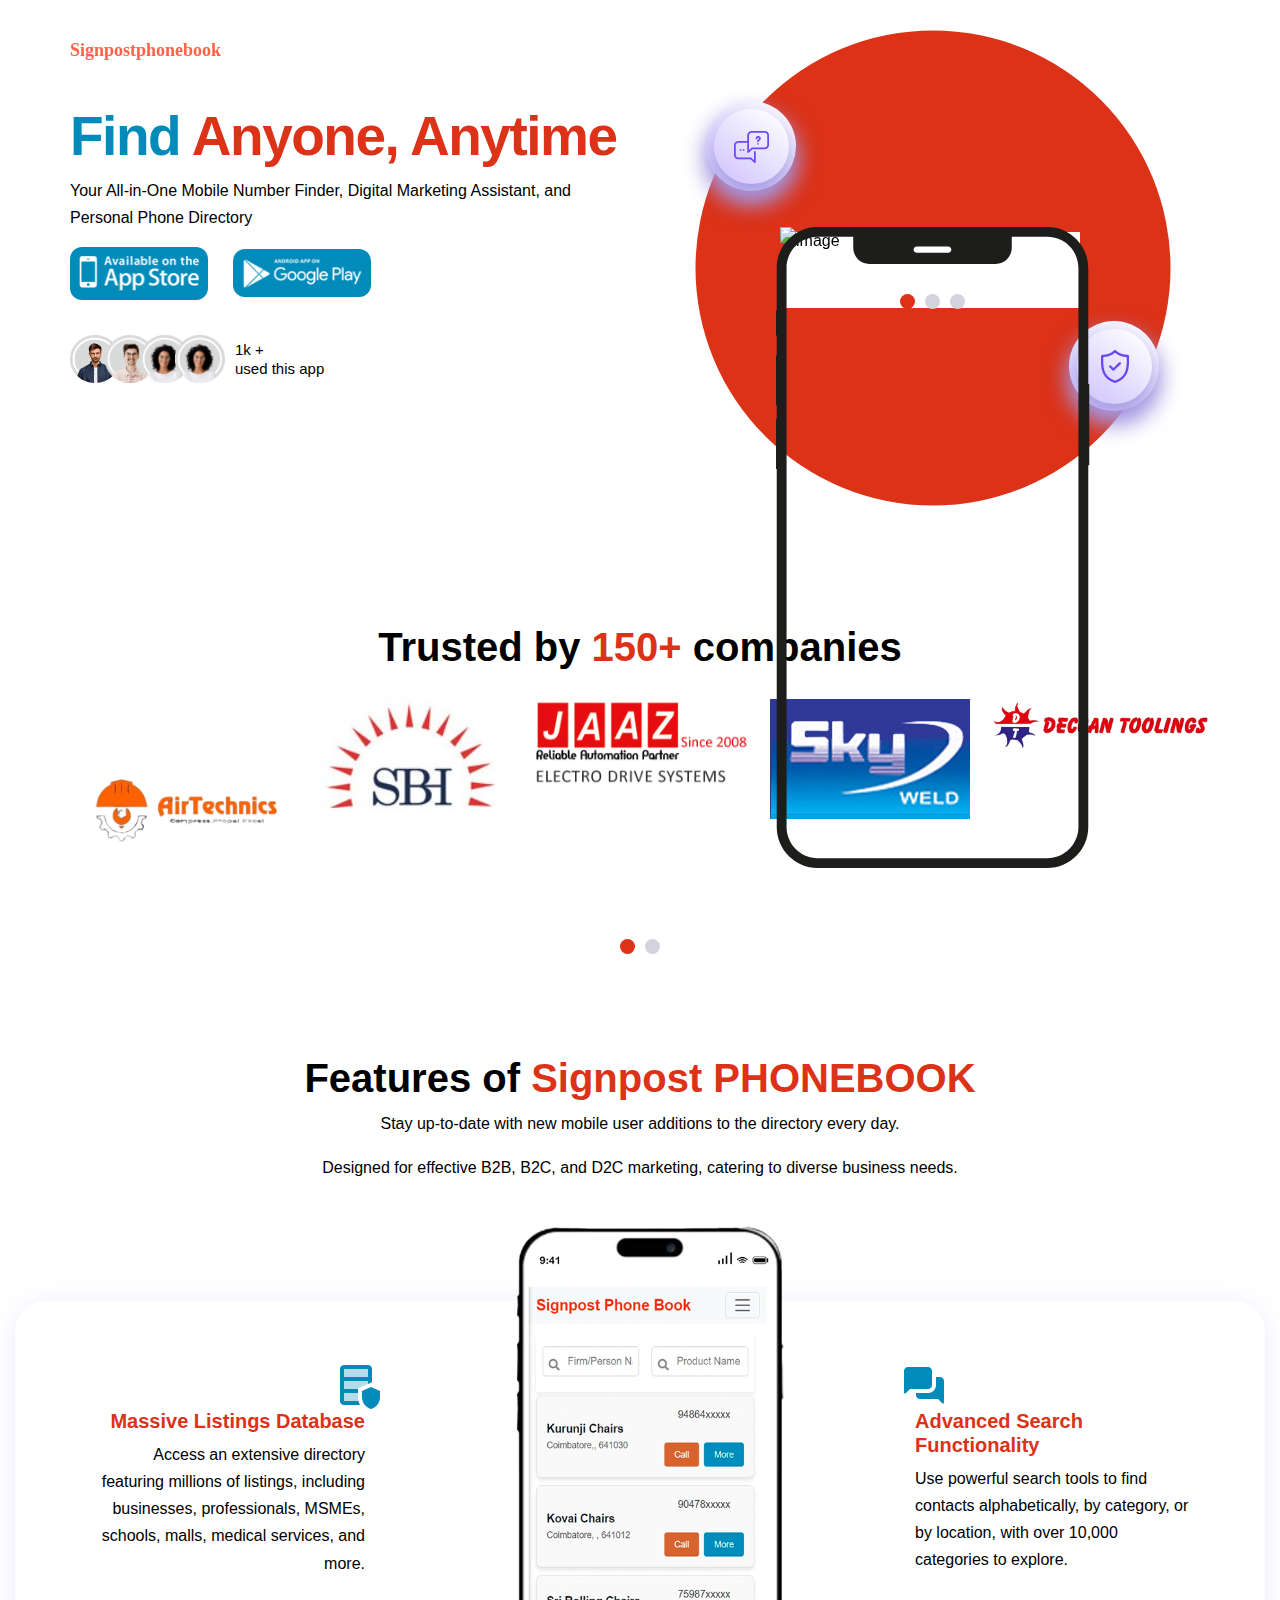
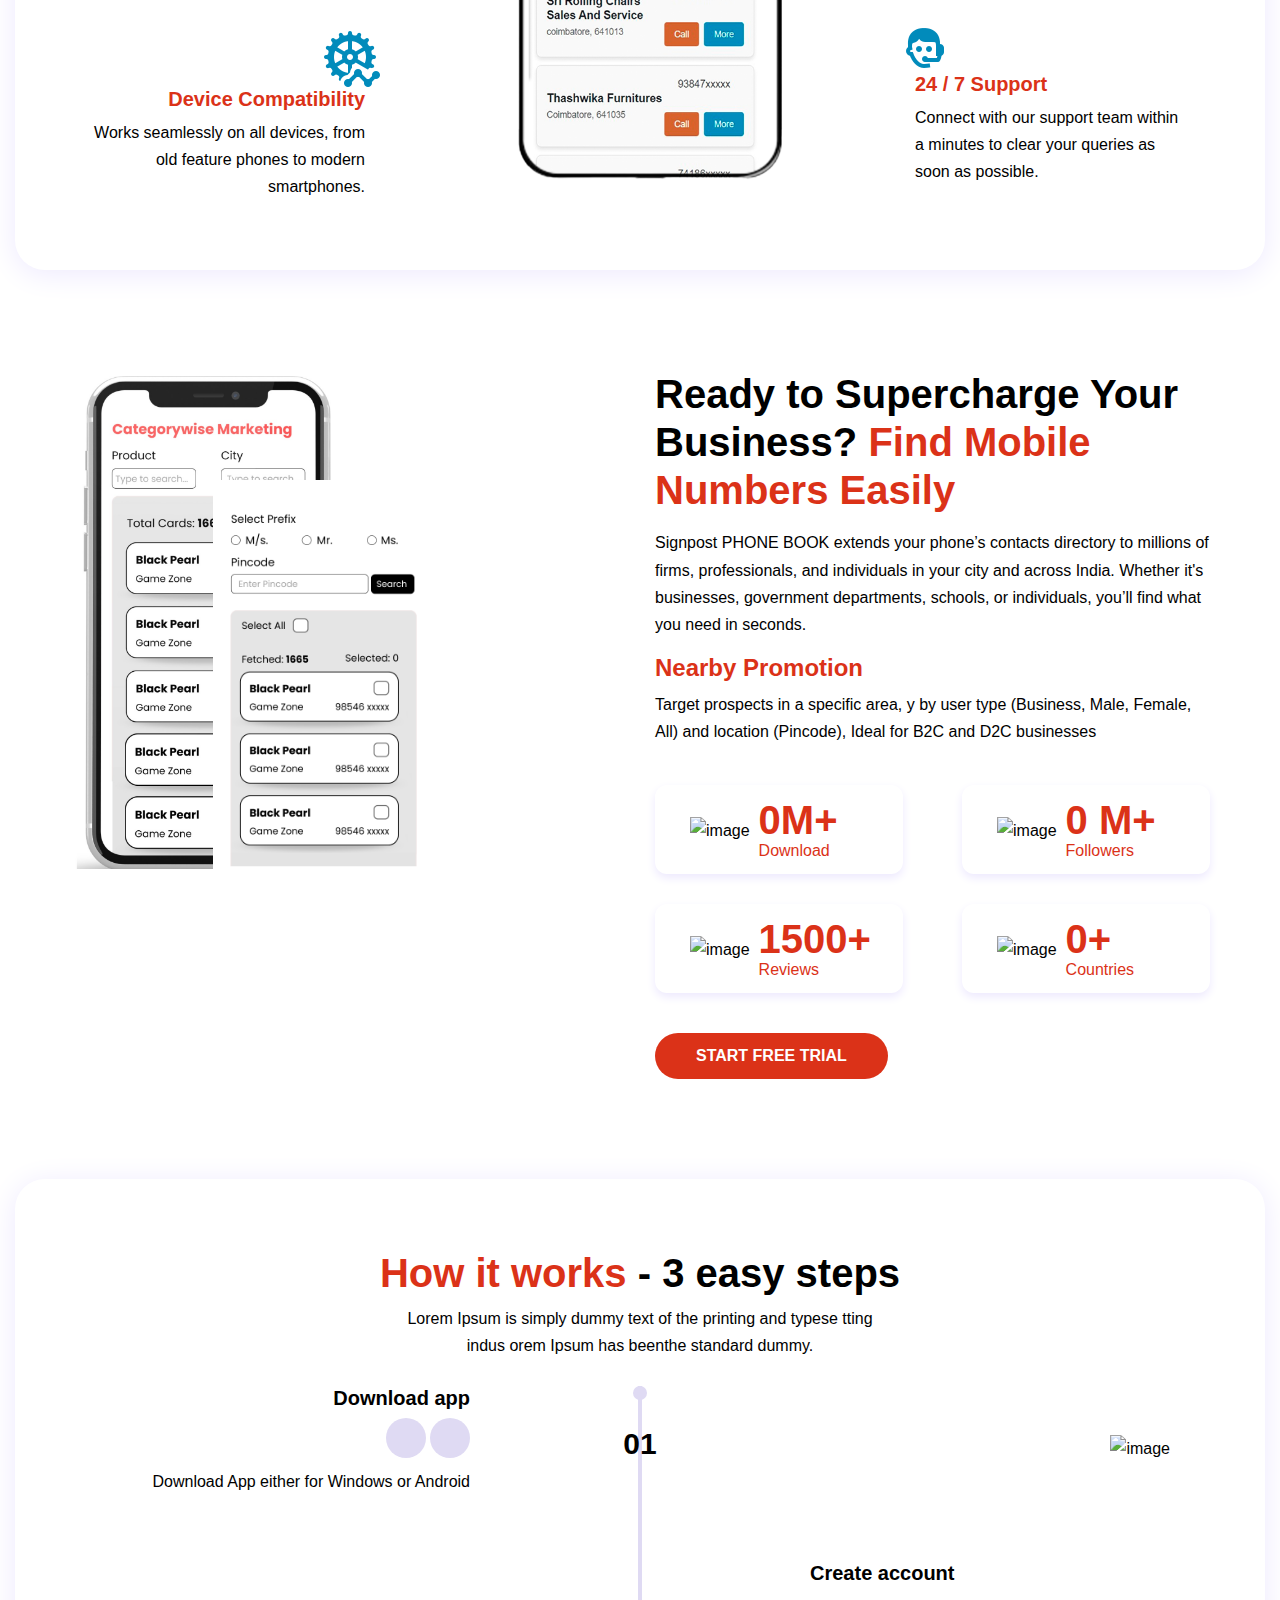
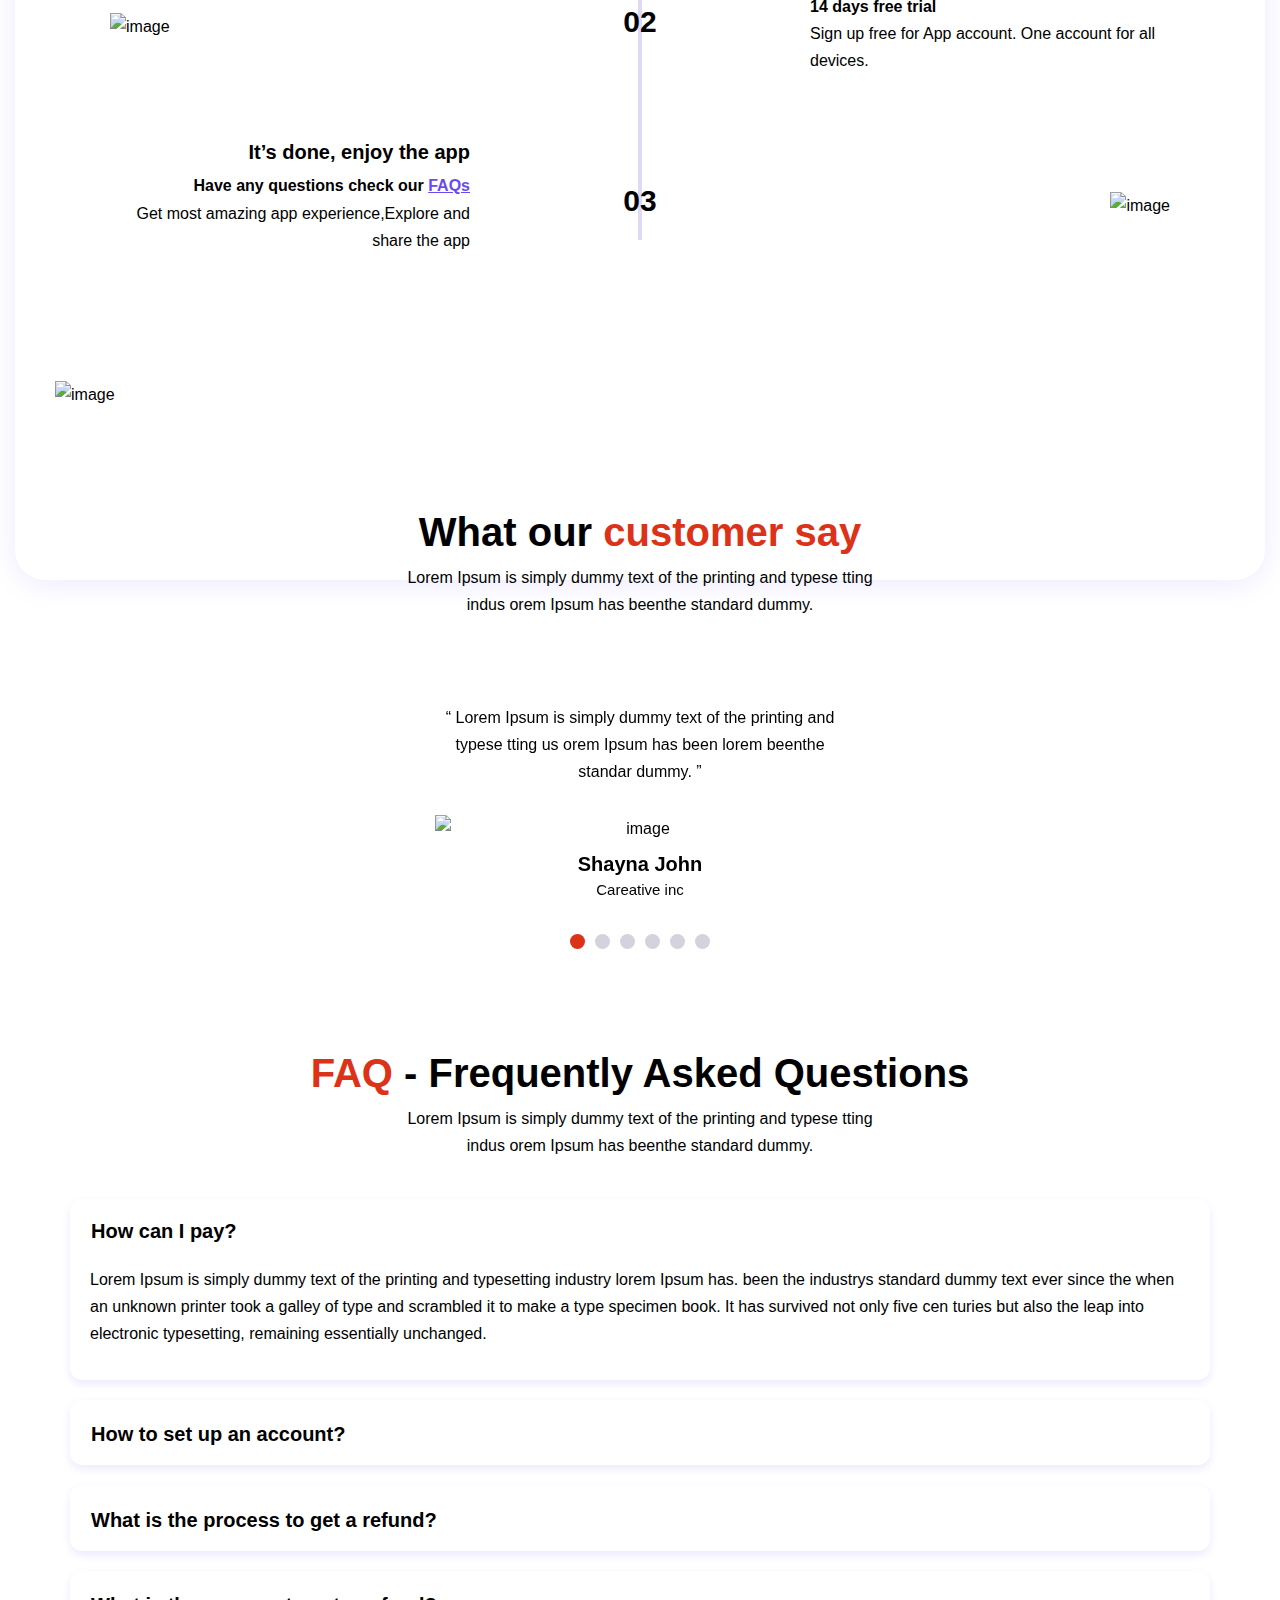
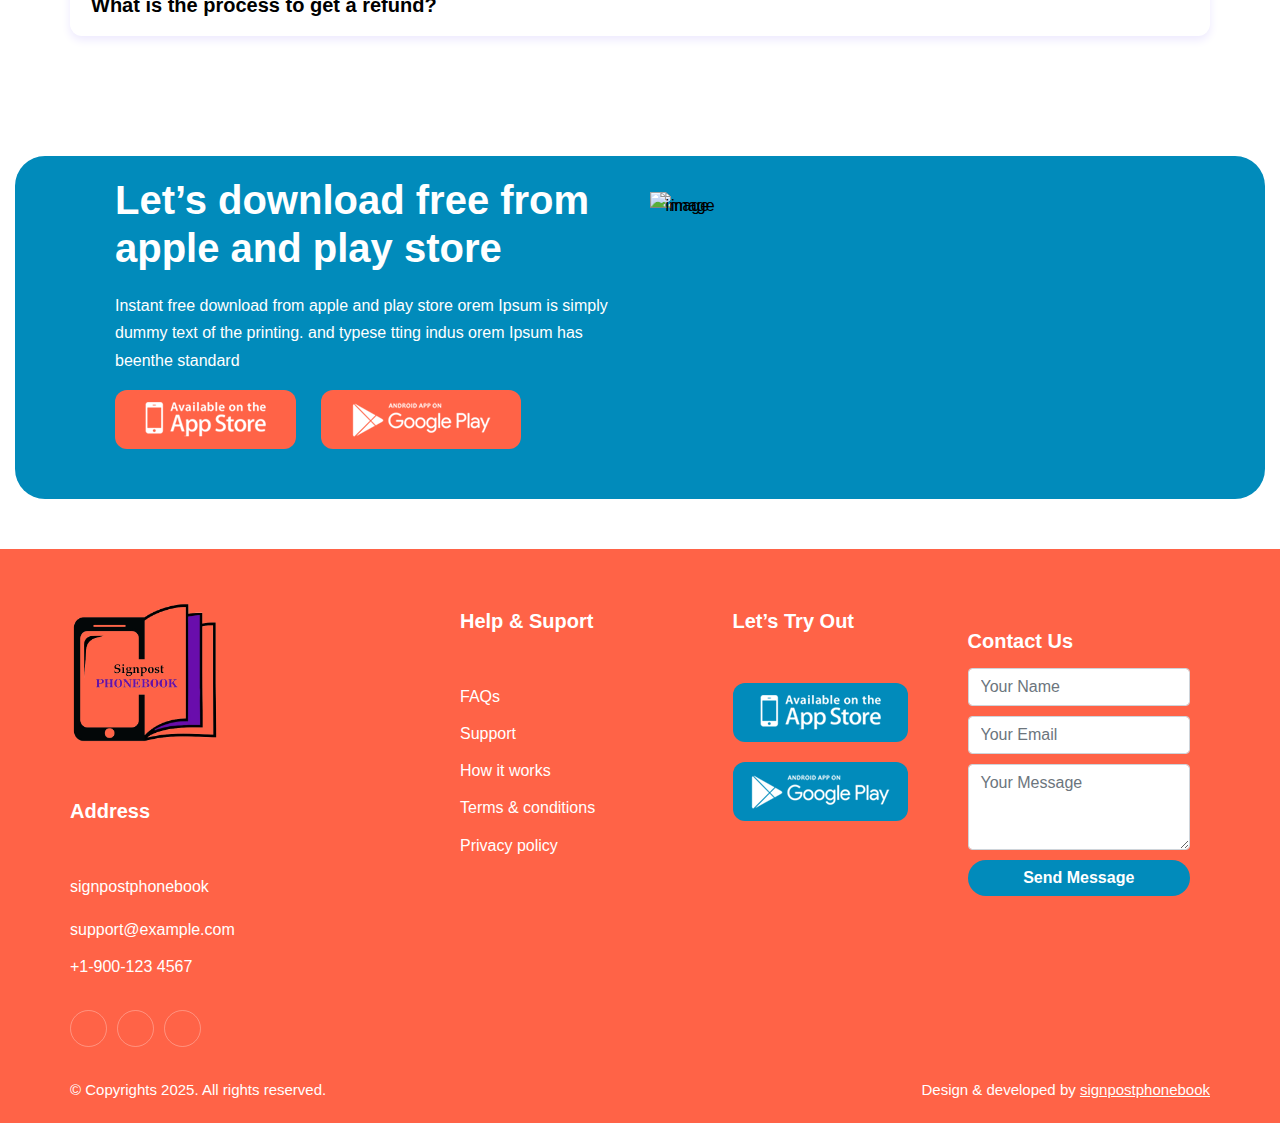
==== commit fa20e436: "changed style" ====
--- a/index.html
+++ b/index.html
@@ -568,7 +568,7 @@
 professionals, and individuals in your city and across India. Whether it's businesses,
 government departments, schools, or individuals, you’ll find what you need in
 seconds.
-<h4 style="color: tomato;" > Nearby Promotion </h4>
+<h4 style="color: rgb(219 50 24); font-weight: 700;" > Nearby Promotion </h4>
 <p>Target prospects in a specific area, y by user type (Business, Male, Female, All) and
   location (Pincode), Ideal for B2C and D2C businesses</p>
                   </p>
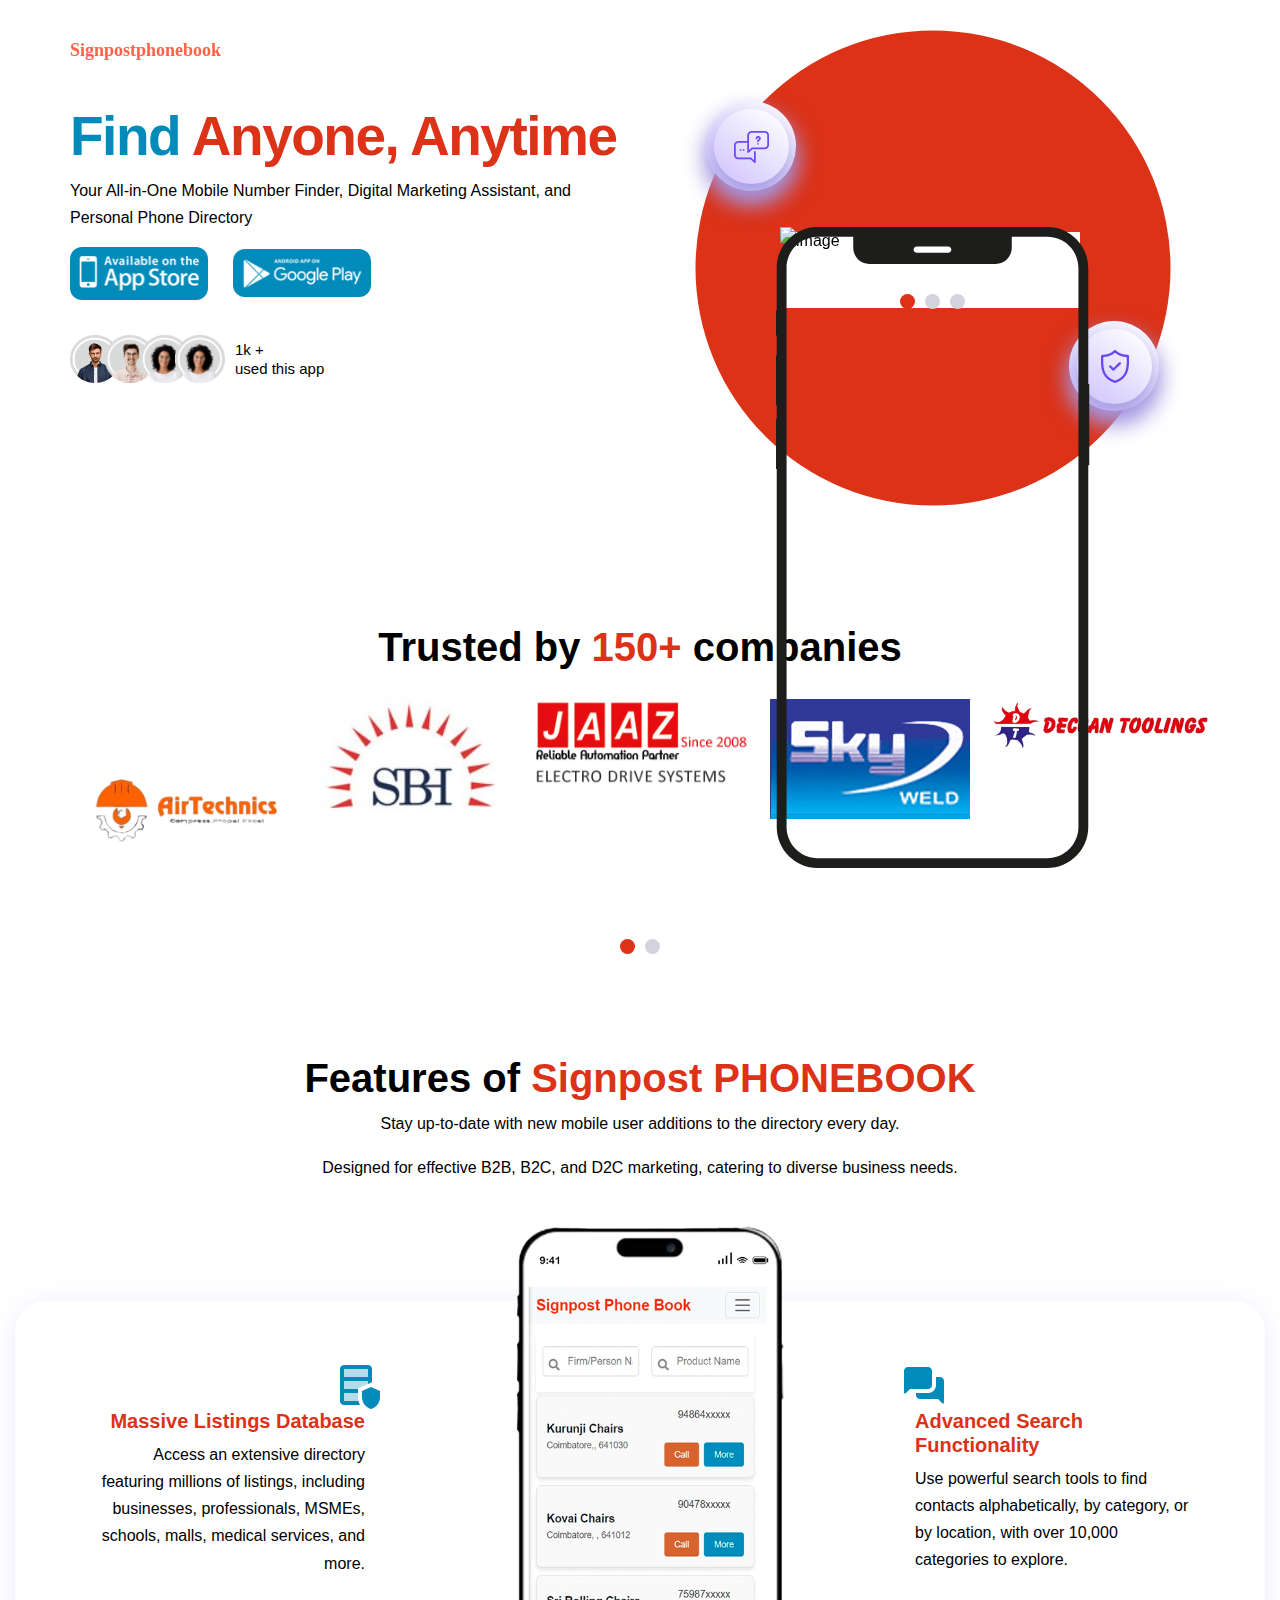
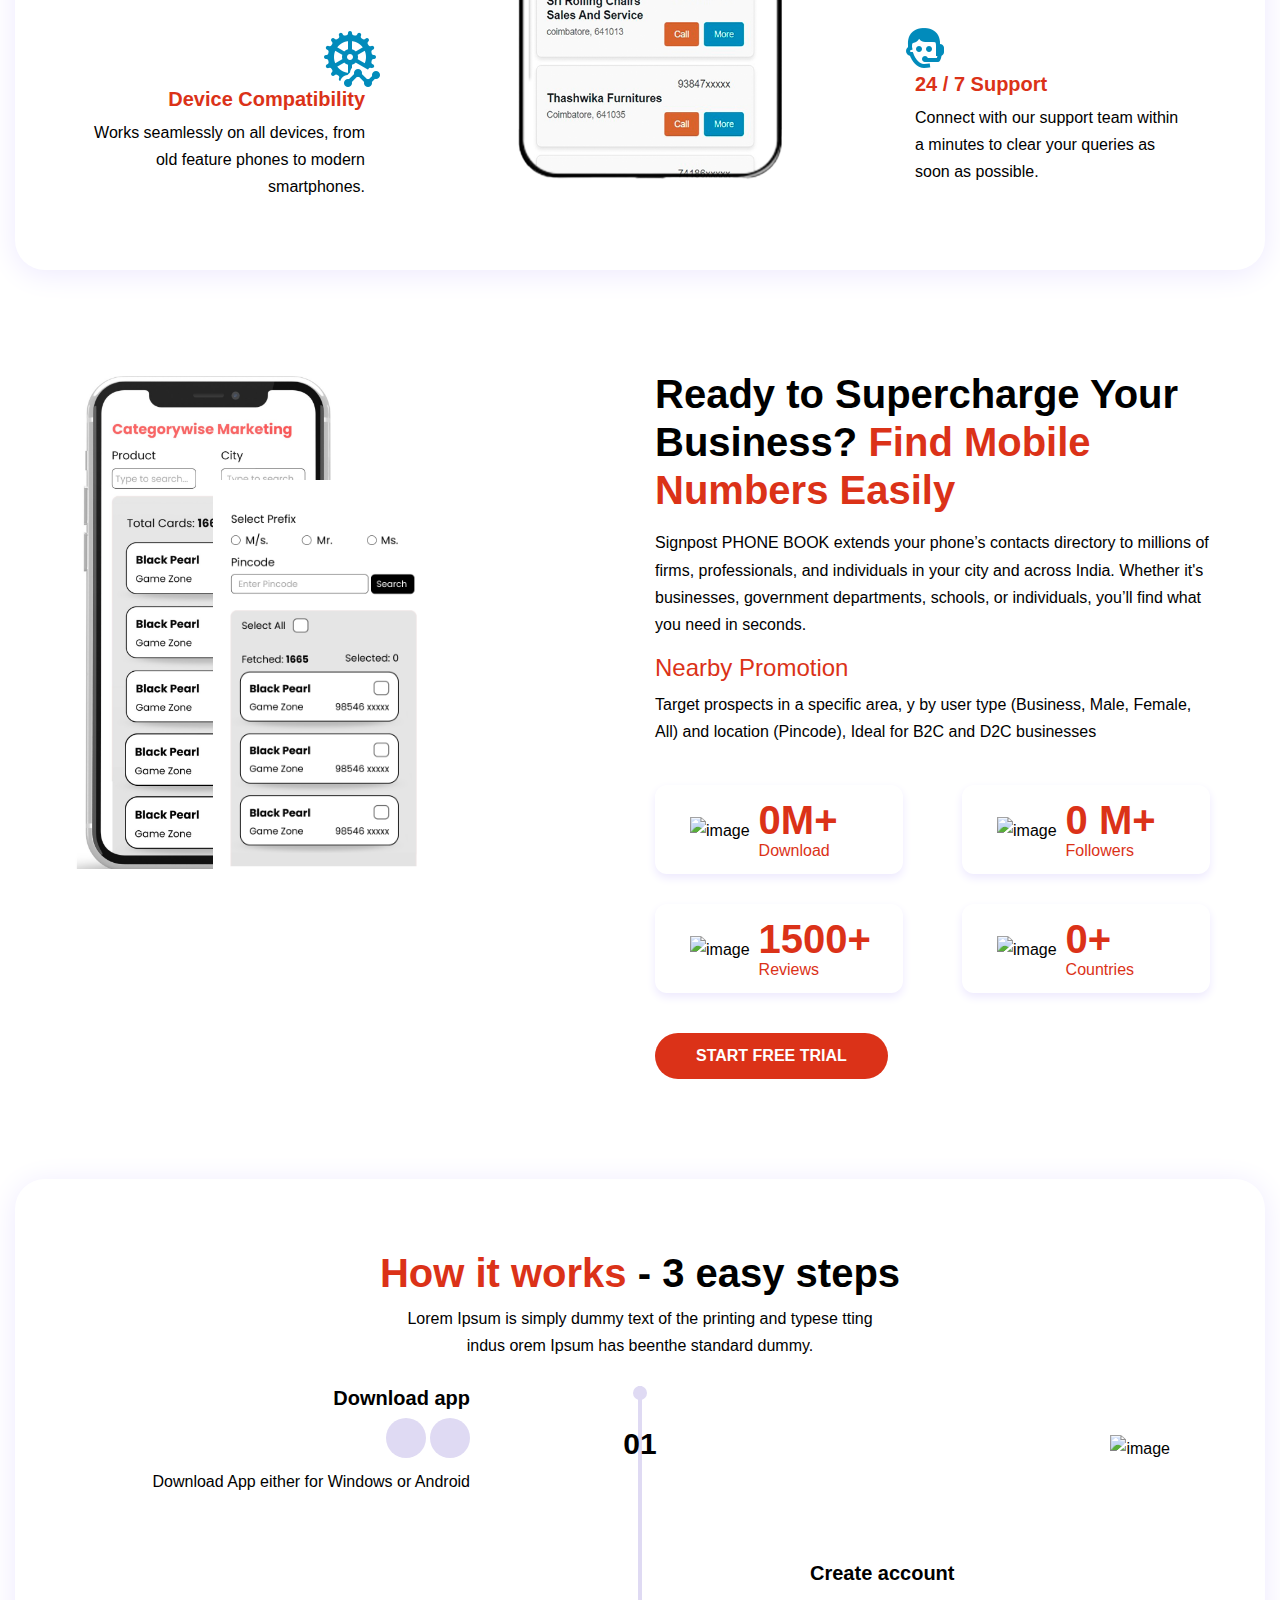
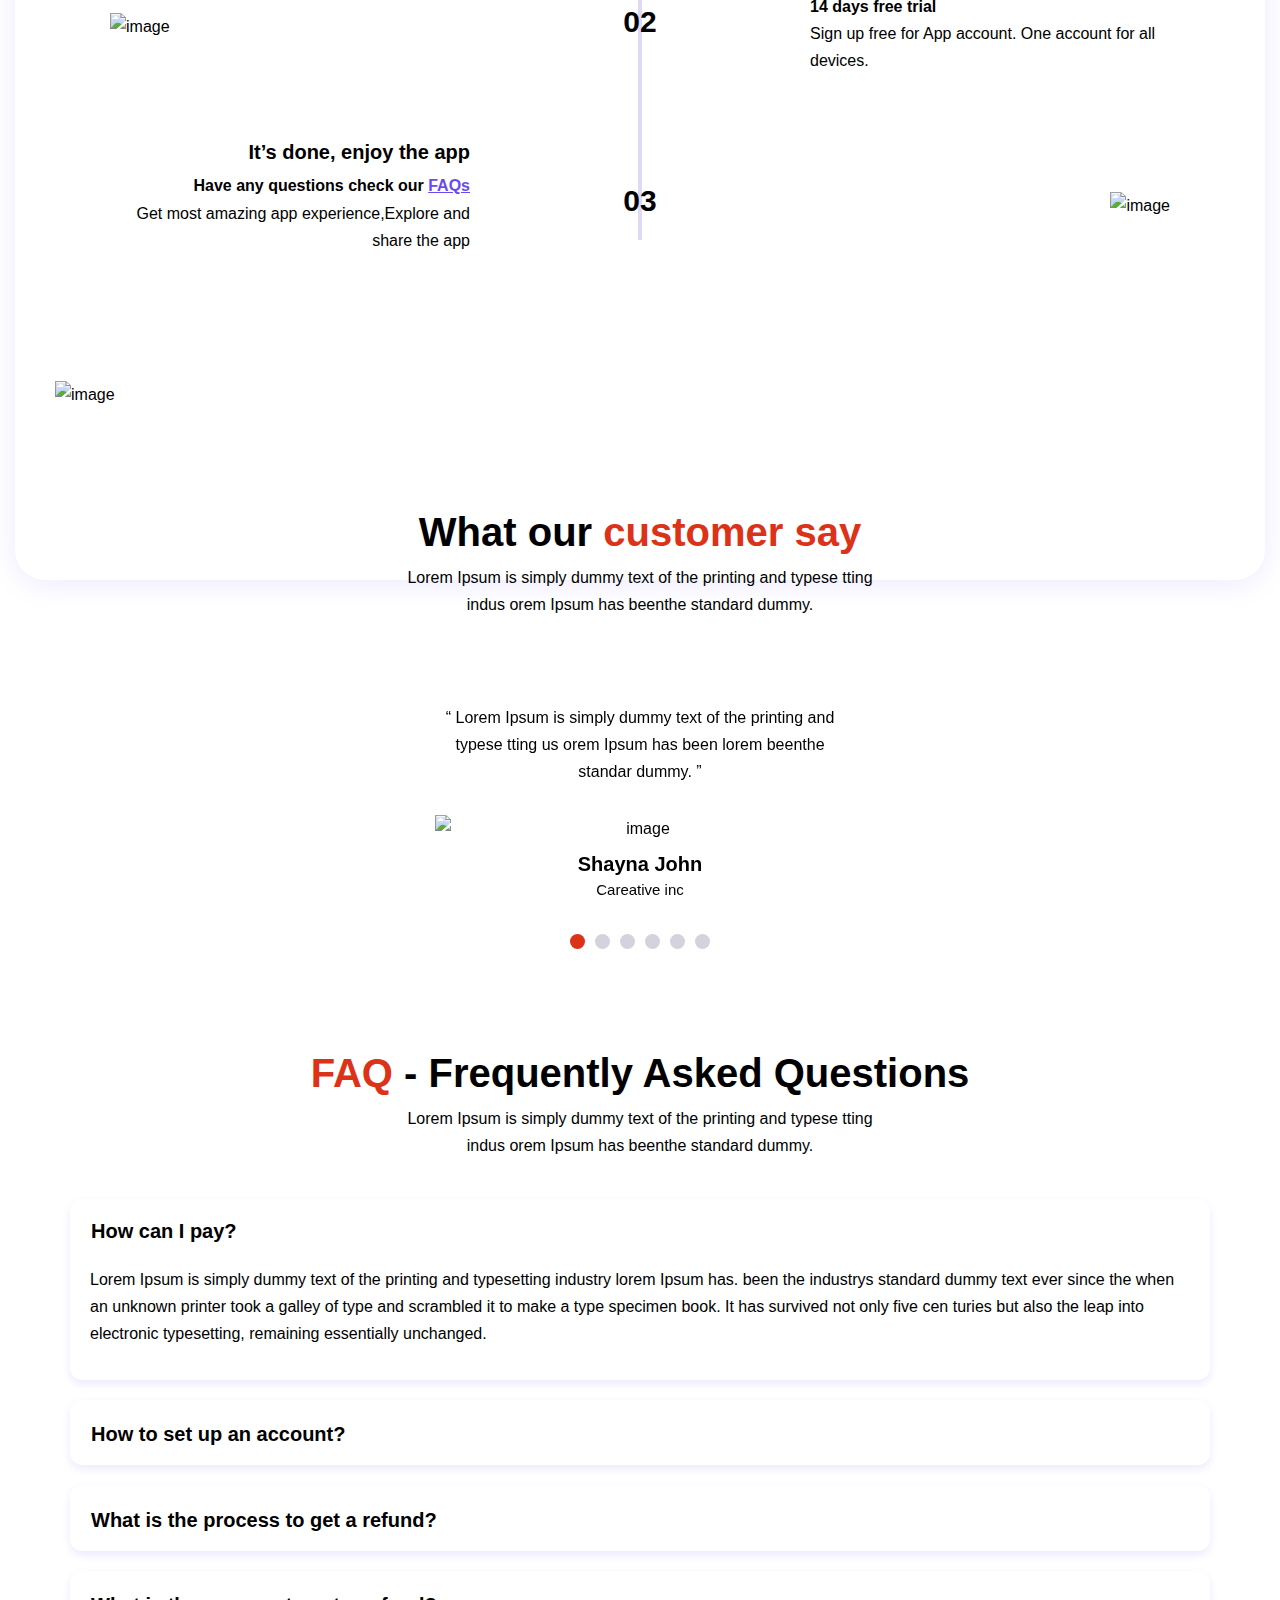
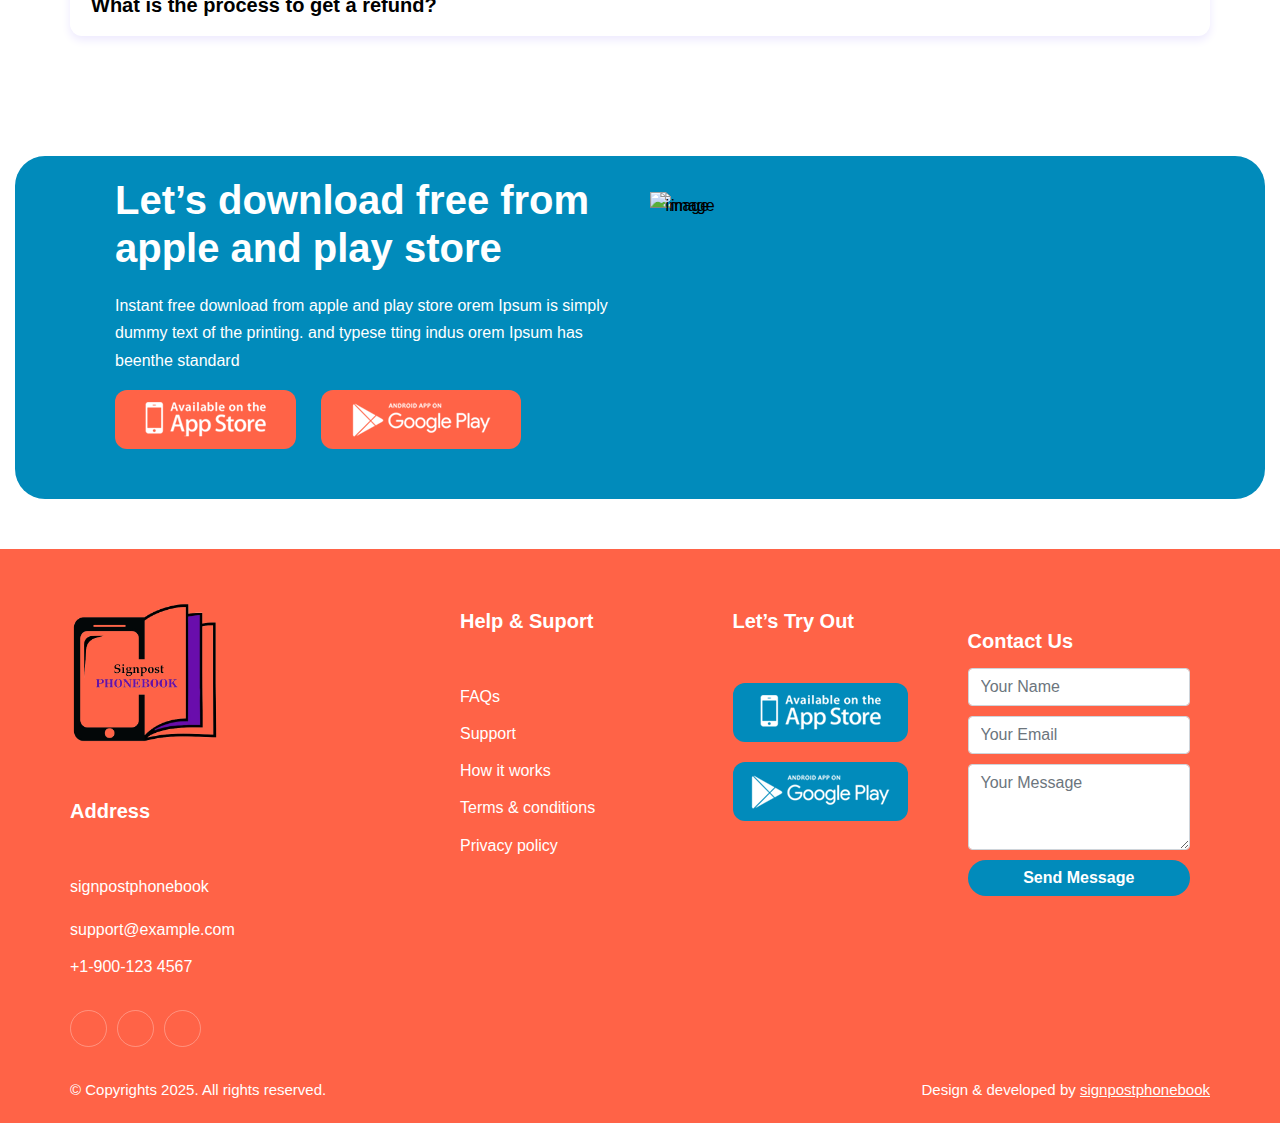
==== commit f74d2d51: "changed style" ====
--- a/index.html
+++ b/index.html
@@ -568,7 +568,7 @@
 professionals, and individuals in your city and across India. Whether it's businesses,
 government departments, schools, or individuals, you’ll find what you need in
 seconds.
-<h4 style="color: rgb(219 50 24); font-weight: 700;" > Nearby Promotion </h4>
+<h4 style="color: rgb(219 50 24); font-weight: 500;" > Nearby Promotion </h4>
 <p>Target prospects in a specific area, y by user type (Business, Male, Female, All) and
   location (Pincode), Ideal for B2C and D2C businesses</p>
                   </p>
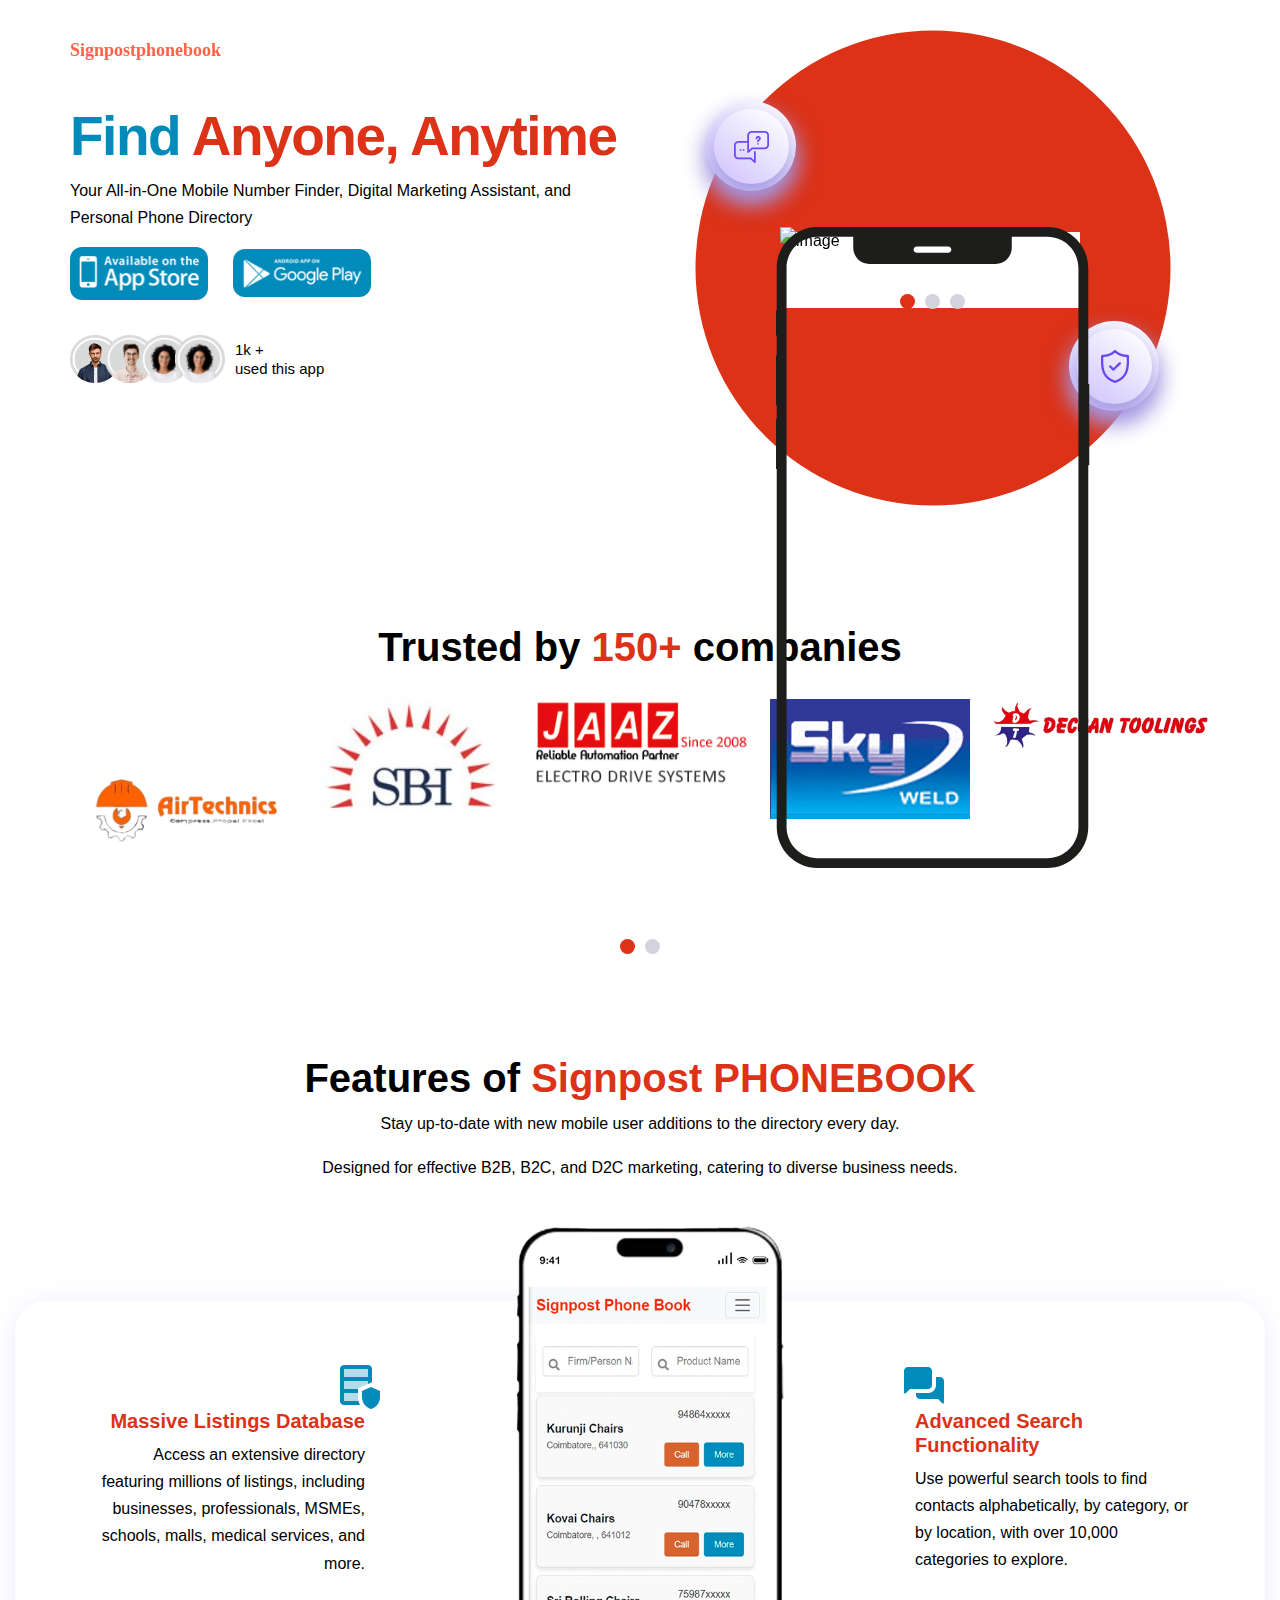
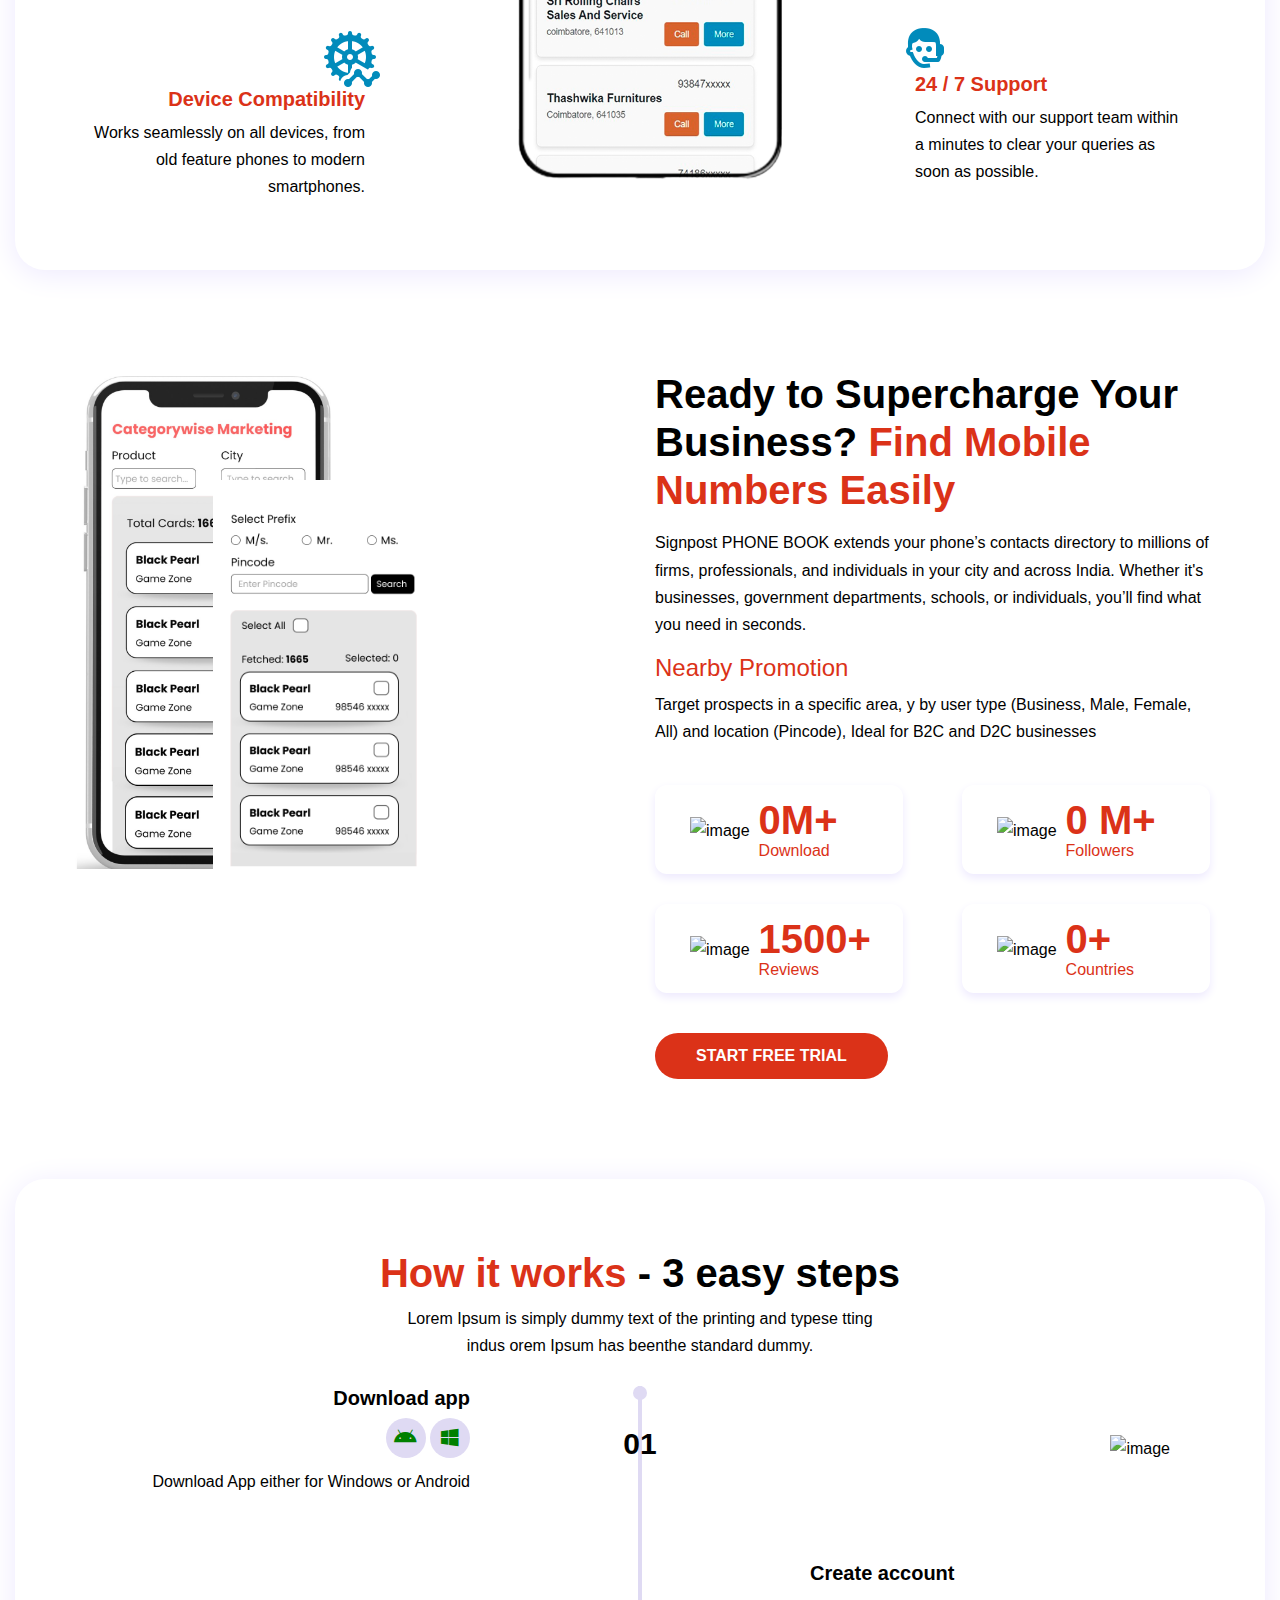
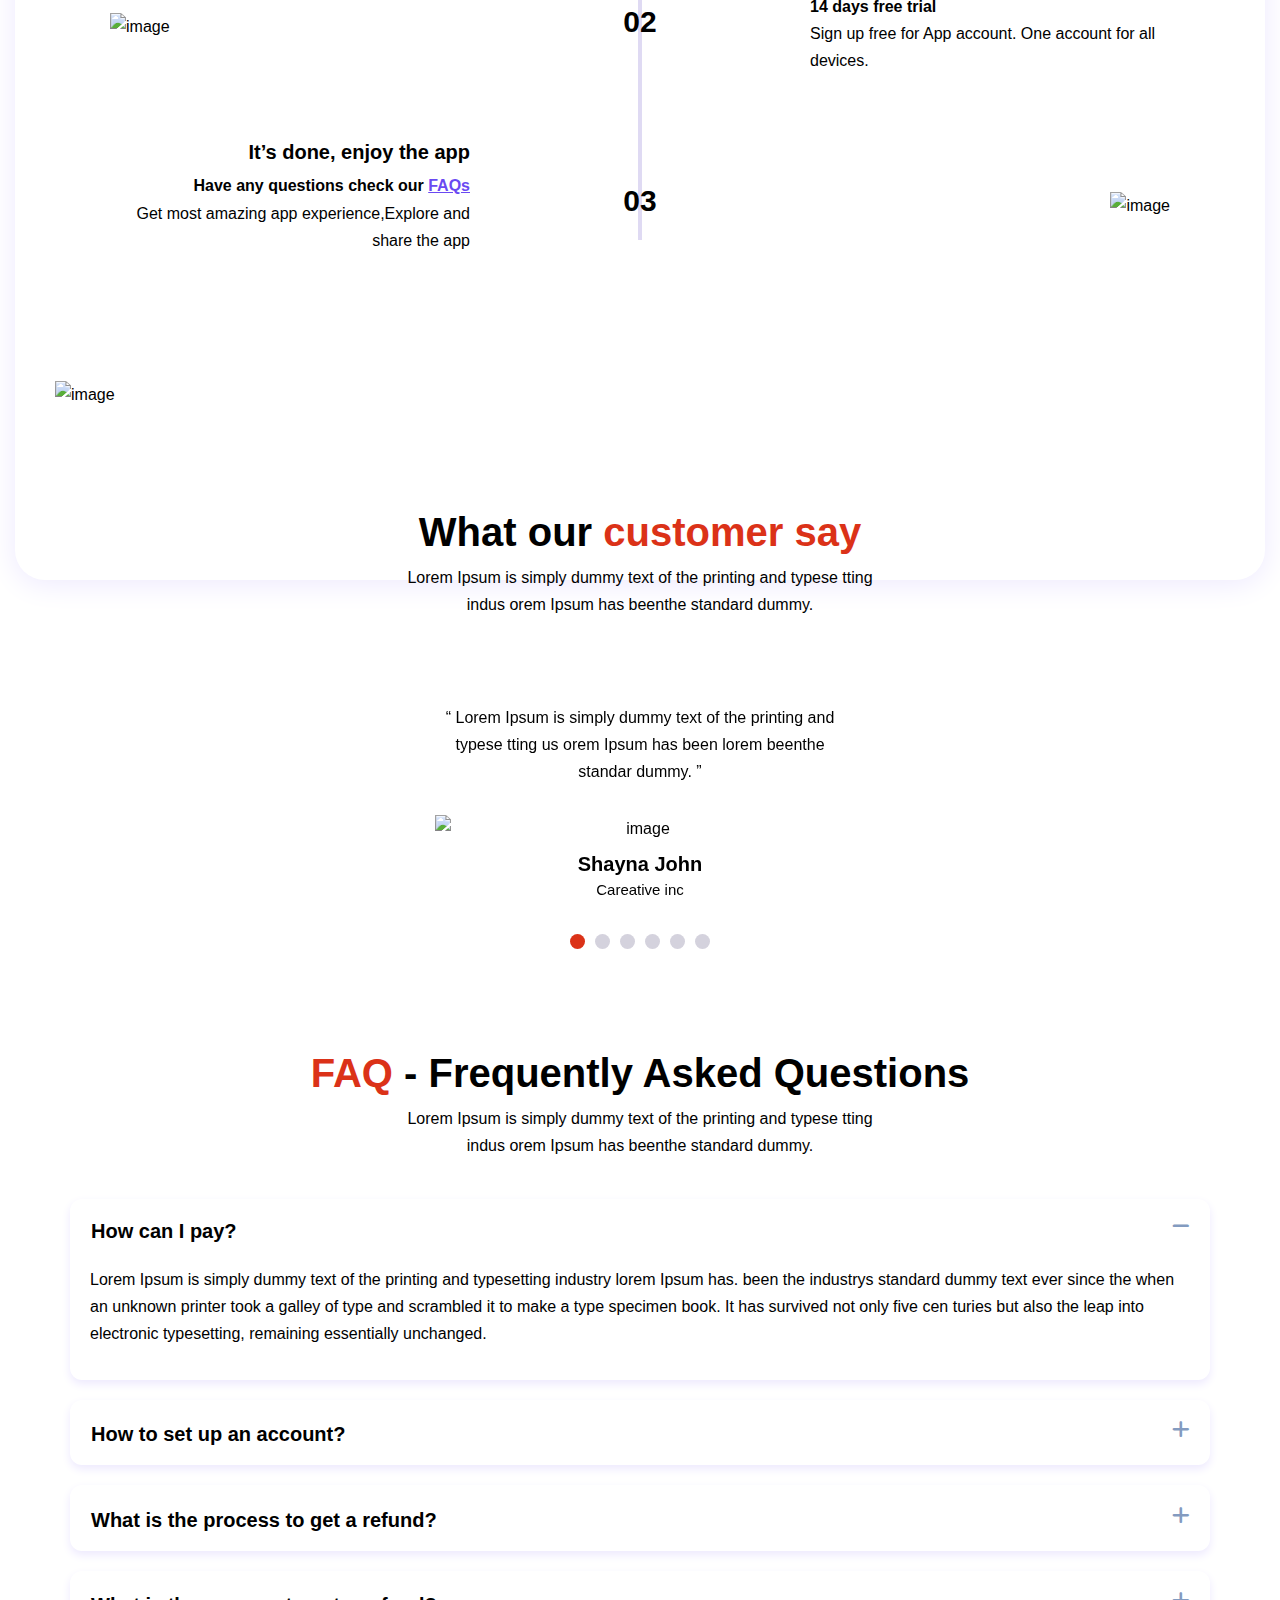
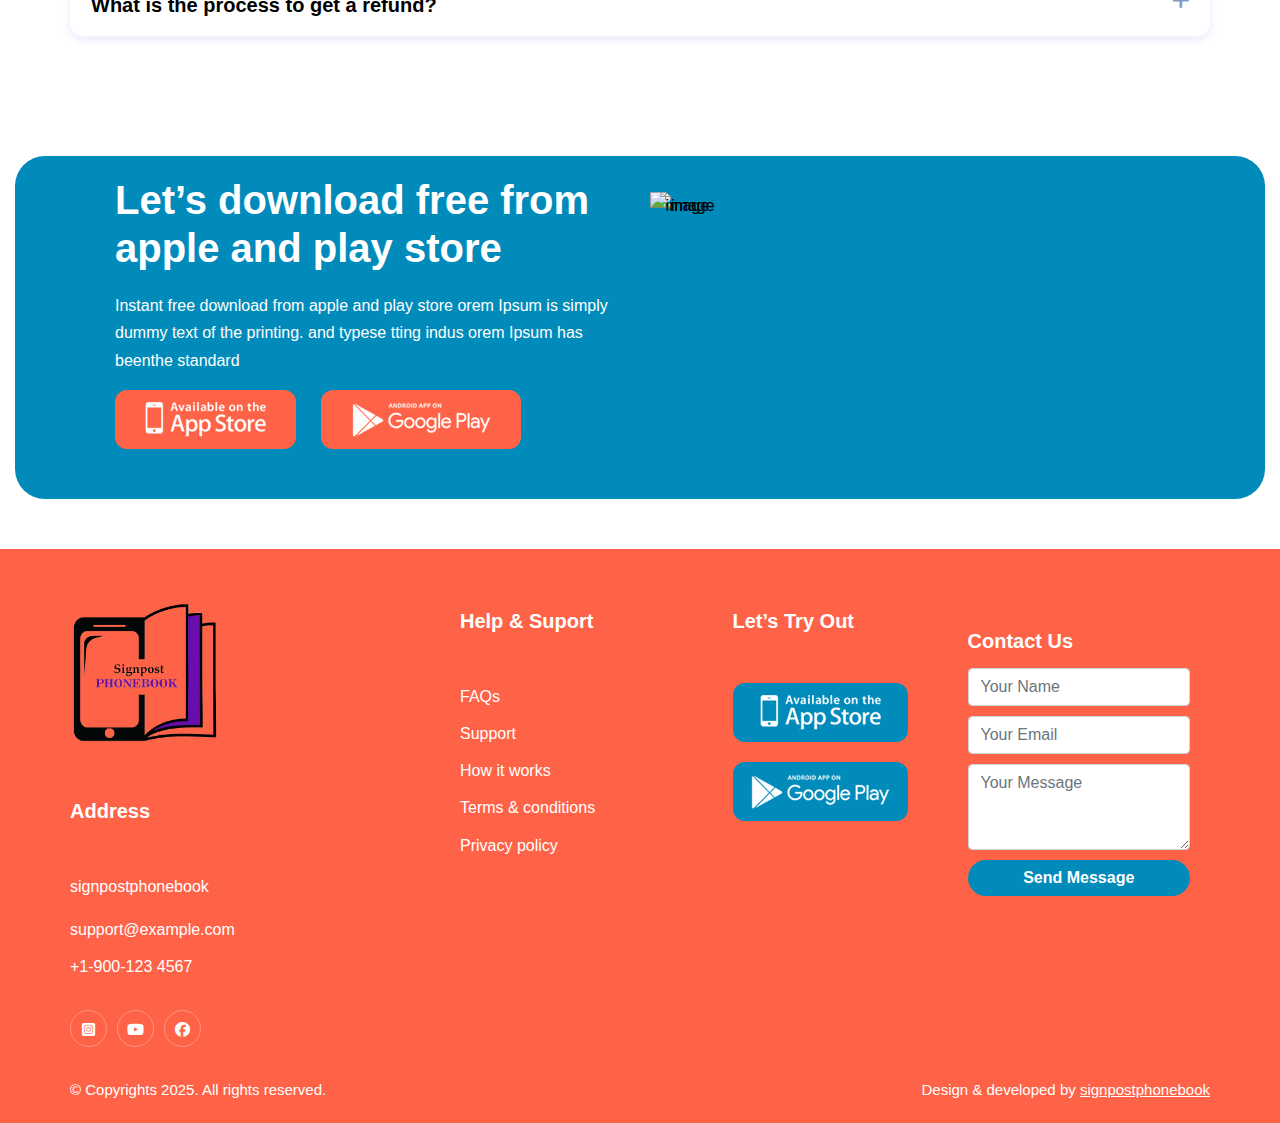
==== commit d8f6d7e3: "added cdn for font" ====
--- a/index.html
+++ b/index.html
@@ -11,7 +11,9 @@
 
 
   <!-- fontawesome-css-link -->
- <link rel="stylesheet" href="css/font-awesome.min.css">
+   
+  <link rel="stylesheet" href="https://cdnjs.cloudflare.com/ajax/libs/font-awesome/6.7.2/css/all.min.css" integrity="sha512-Evv84Mr4kqVGRNSgIGL/F/aIDqQb7xQ2vcrdIwxfjThSH8CSR7PBEakCr51Ck+w+/U6swU2Im1vVX0SVk9ABhg==" crossorigin="anonymous" referrerpolicy="no-referrer" />
+  
  <!-- <link rel="stylesheet" href="https://cdnjs.cloudflare.com/ajax/libs/font-awesome/5.15.3/css/all.min.css"> -->
   <!-- Owl-Carosal-Style-link -->
   <link rel="stylesheet" href="css/owl.carousel.min.css">
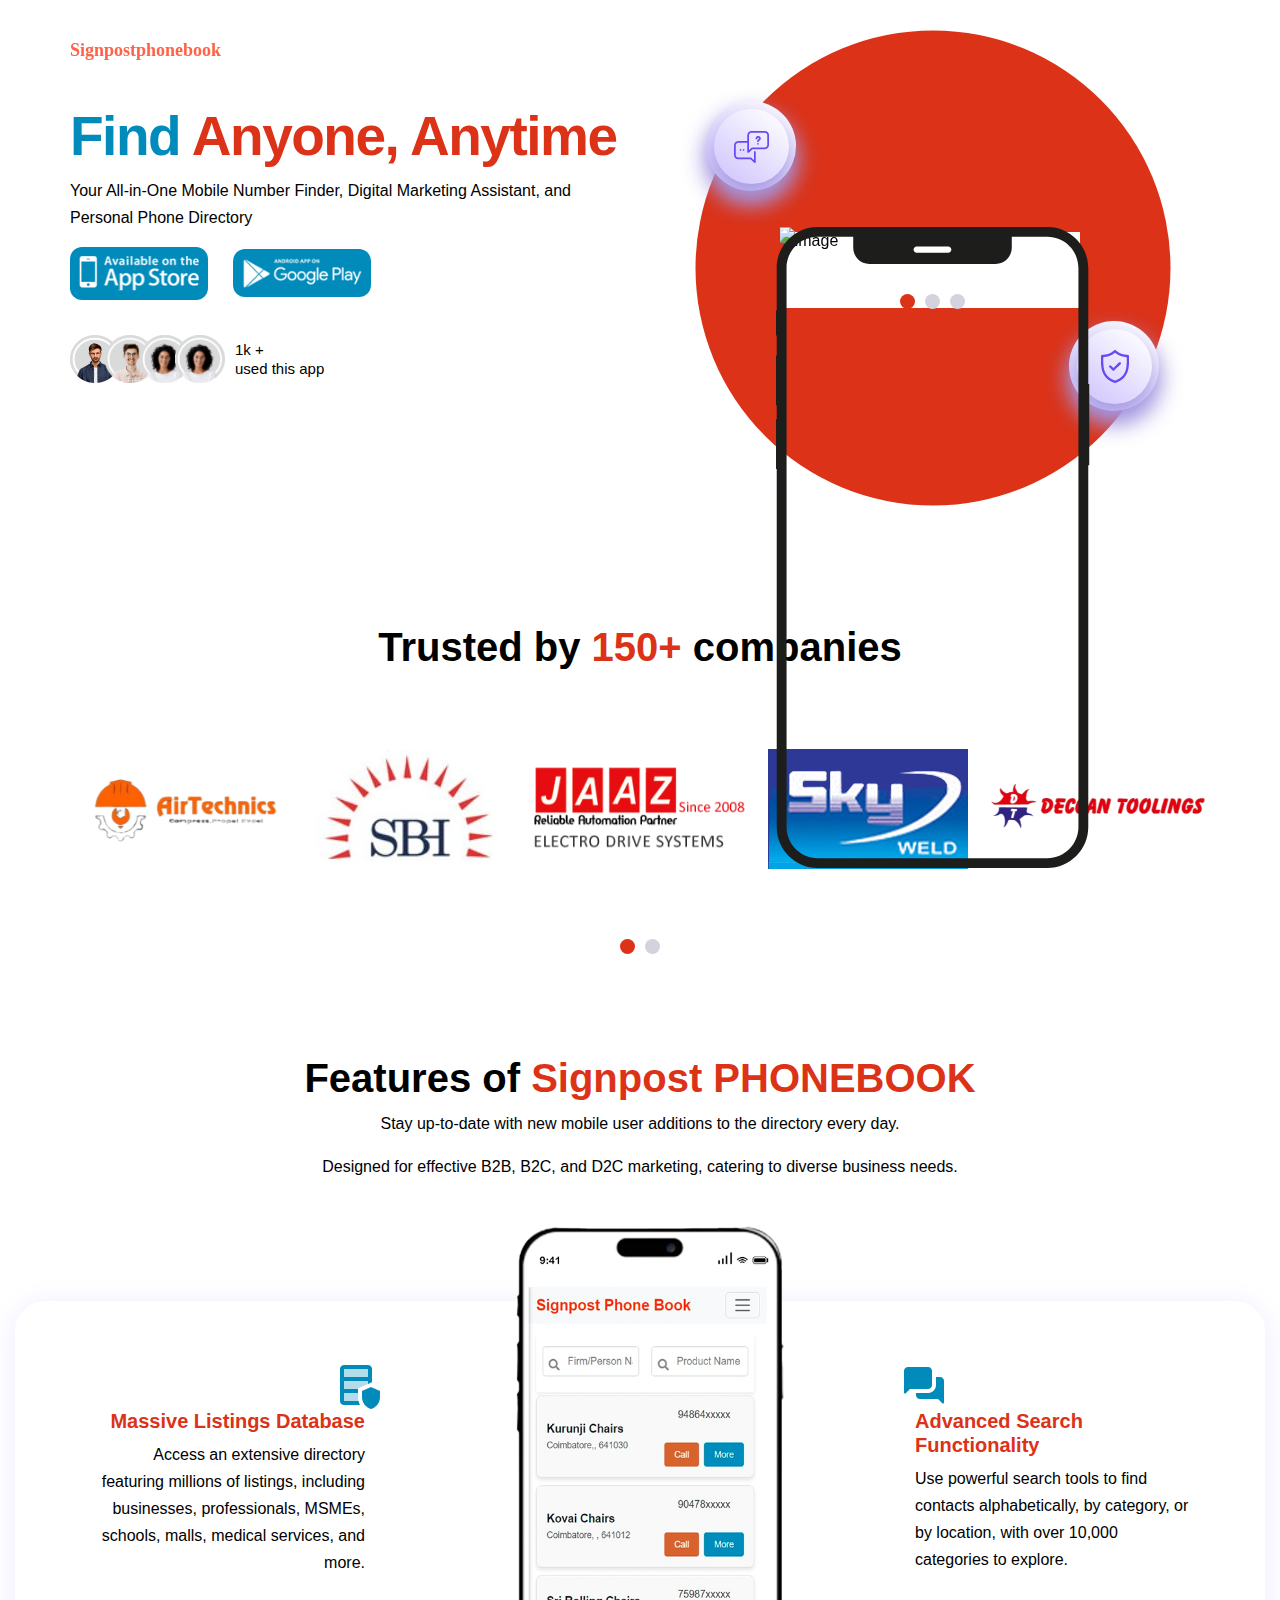
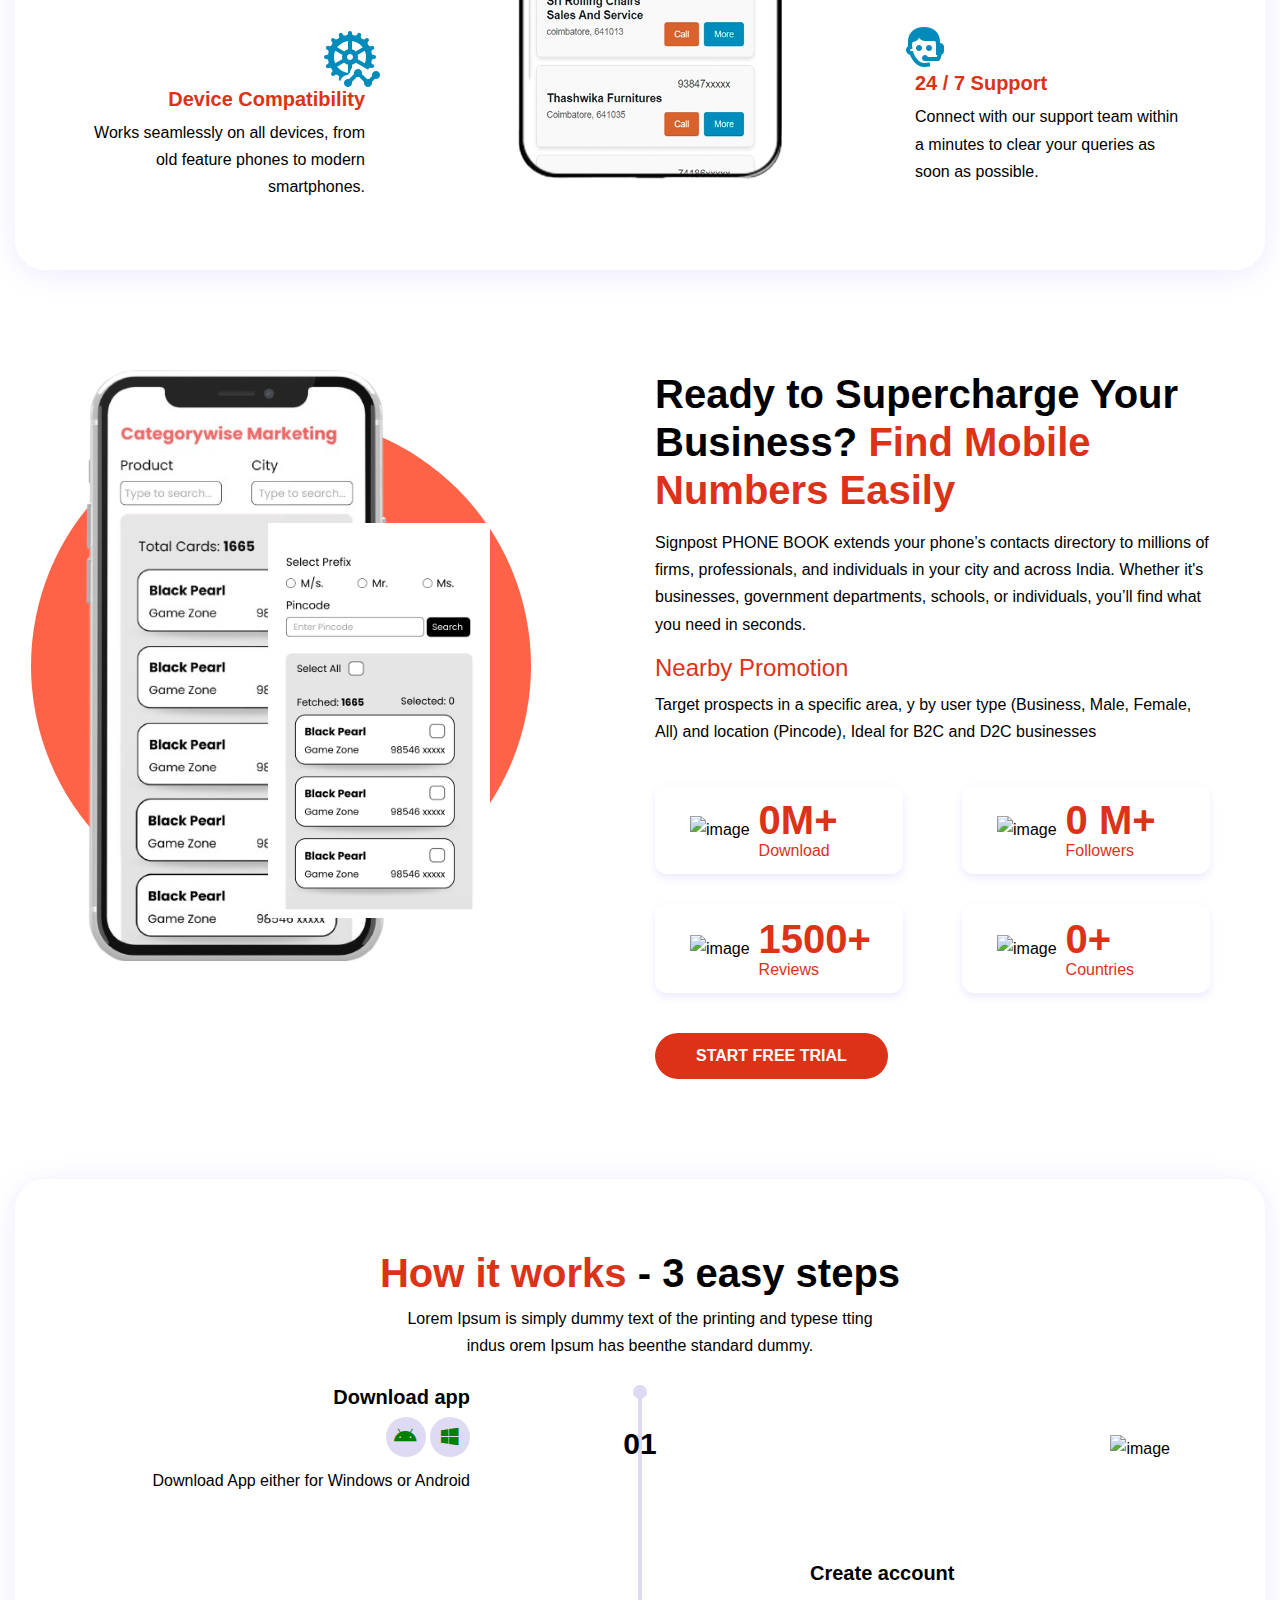
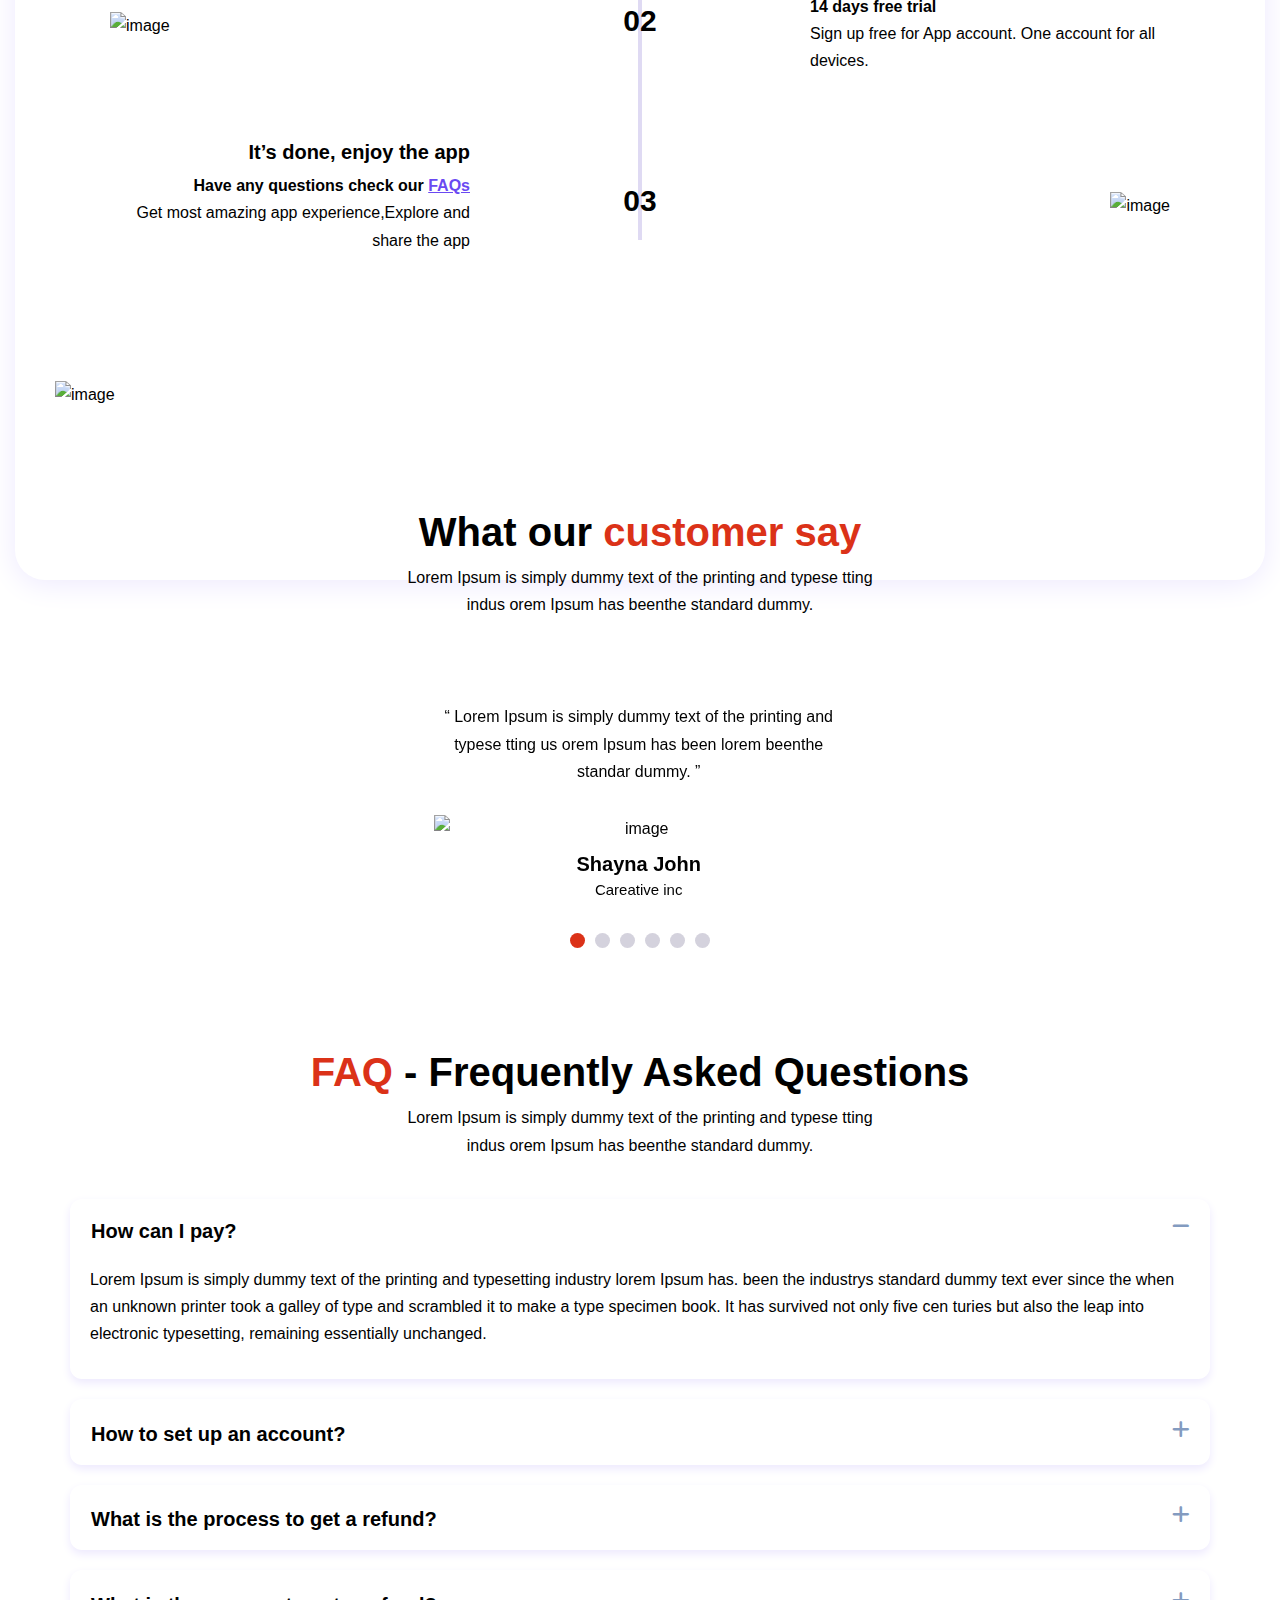
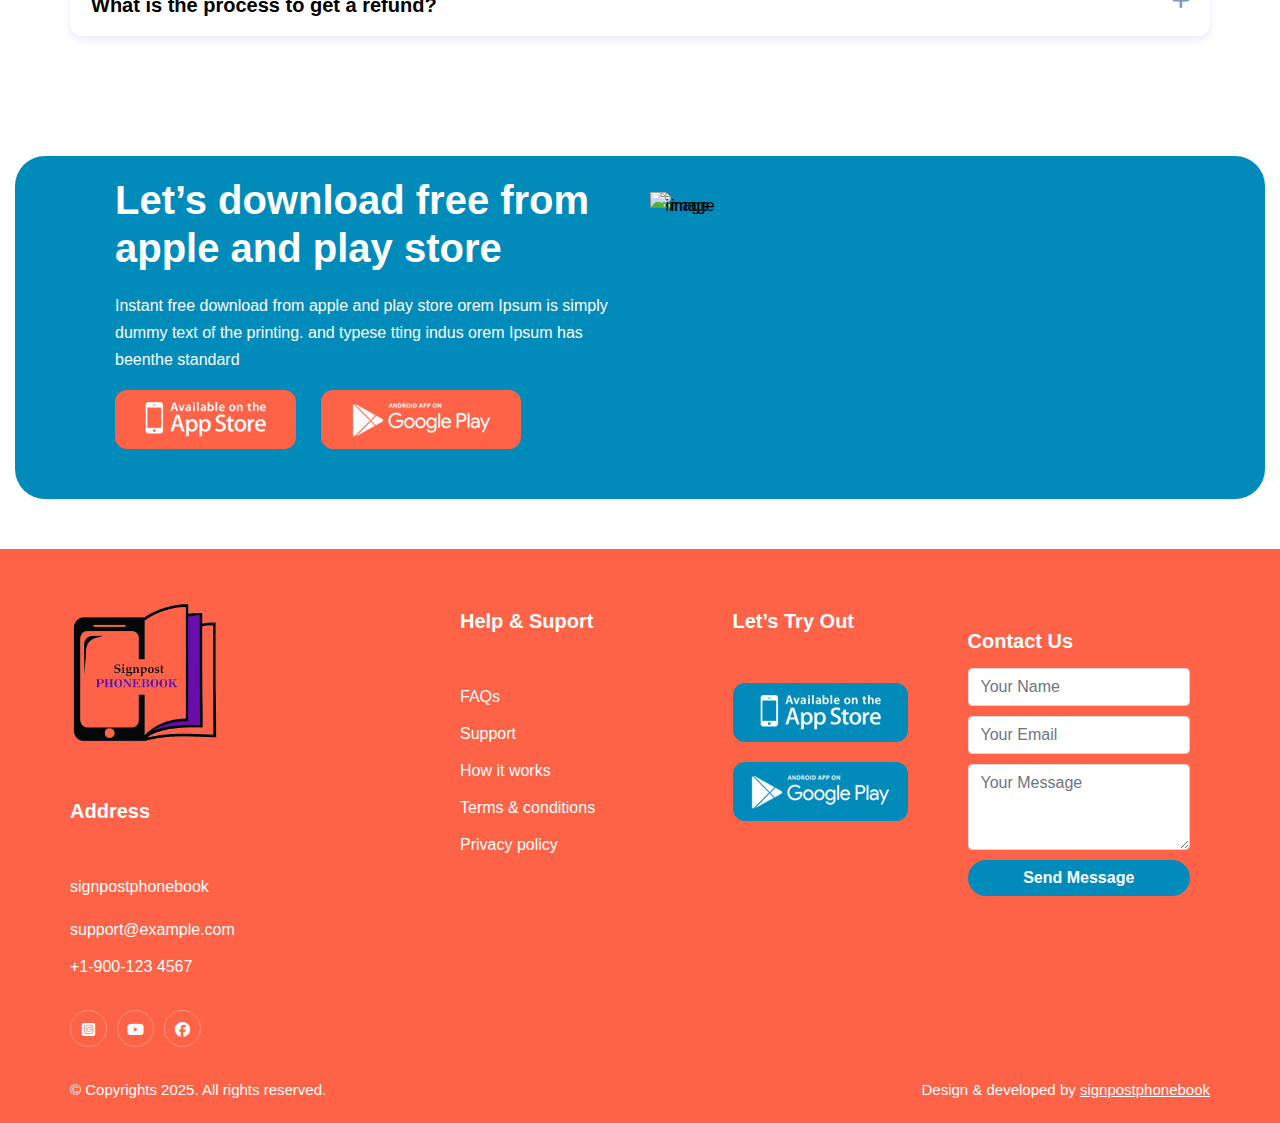
==== commit 3d641857: "changed picture" ====
--- a/index.html
+++ b/index.html
@@ -406,7 +406,7 @@
 
         <!-- logos slider start -->
         <div class="company_logos" >
-            <div id="company_slider" class="owl-carousel owl-theme">
+            <div id="company_slider" class="owl-carousel owl-theme"  >
               <div class="item">
                 <div class="logo">
                   <img src="images/Company1.png" alt="image" >
@@ -546,8 +546,8 @@
   
                 <!-- about images -->
               <div class="about_img" data-aos="fade-in" data-aos-duration="1500">
-                <div class="frame_img" style="width: 50%;">
-                  <img class="moving_position_animatin" src="images/Mobile-about app.jpeg" alt="image" >
+                <div class="frame_img" style="width: 60%;">
+                  <img class="moving_position_animatin" src="images/Mobile-about_app.png" alt="image" >
                 </div>
                 <div class="screen_img" style="width: 40%;">
                   <img class="moving_animation" src="images/MoBile Image (1).png" alt="image" >
@@ -616,7 +616,7 @@
                   </li>
                 </ul>
                 <!-- UL end -->
-                <a href="contact.html" class="btn puprple_btn" data-aos="fade-in" data-aos-duration="1500">START FREE TRIAL</a>
+                <a href="https://signpostphonebook.in/" class="btn puprple_btn" data-aos="fade-in" data-aos-duration="1500">START FREE TRIAL</a>
               </div>
             </div>
           </div>
--- a/css/style.css
+++ b/css/style.css
@@ -119,7 +119,7 @@
     line-height: 1.7;
     font-family: 'Poppins', sans-serif;
     color: black;
-    background-color: #ffffff;
+    background-color: #fff;
 }
 
 .page_wrapper {
@@ -906,7 +906,7 @@
     transform: translate(-50%, -50%);
     width: 500px;
     height: 500px;
-    background-color: var(--bg-white);
+    background-color: tomato;
     border-radius: 100%;
     z-index: -1;
 }
@@ -1614,12 +1614,20 @@
 
 /* interface wraper */
 .interface_section .screen_slider {
+     
     margin-top: 35px;
     min-height: 720px;
 }
 
+.owl-stage{
+    display: flex;
+    justify-content: center;
+    align-items: center;
+}
+
 /* interface images */
 .interface_section .owl-item .screen_frame_img img {
+     
     transform: scale(.9);
     border: 2px solid #000;
     border-radius: 20px;
--- a/css/responsive.css
+++ b/css/responsive.css
@@ -237,7 +237,7 @@
     .banner_section .app_btn li:last-child {margin-left: 0;}
     .banner_section .app_btn li {margin: 0 15px;}
     .banner_section .app_btn li a {padding: 10px 20px;}
-    .banner_section .app_btn li a img {height: 25px;}
+    .banner_section .app_btn li a img {height: 31px;}
     .banner_section .banner_slider .left_icon {left: -40px;}
     .banner_section .banner_slider .right_icon {right: -40px; z-index: 1000;}
     .banner_section .banner_slider::before {width: 350px; height: 350px;}
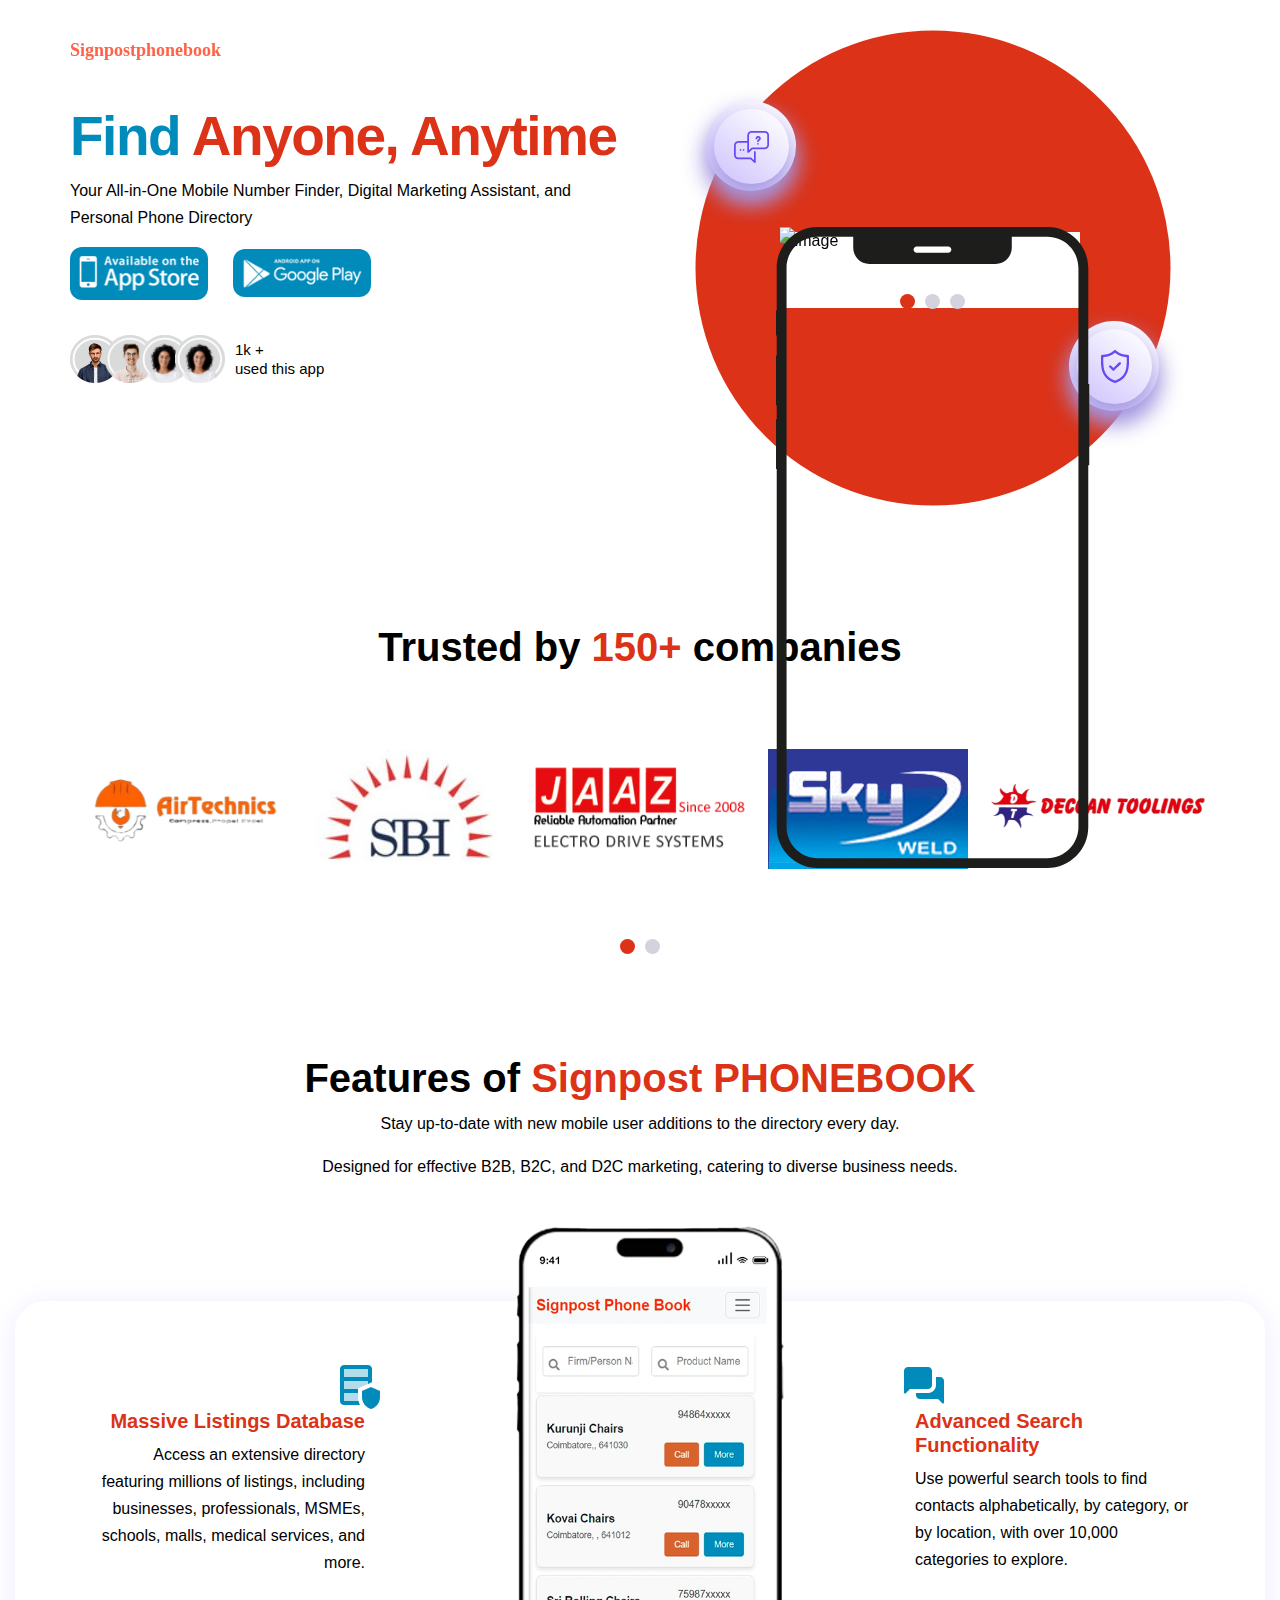
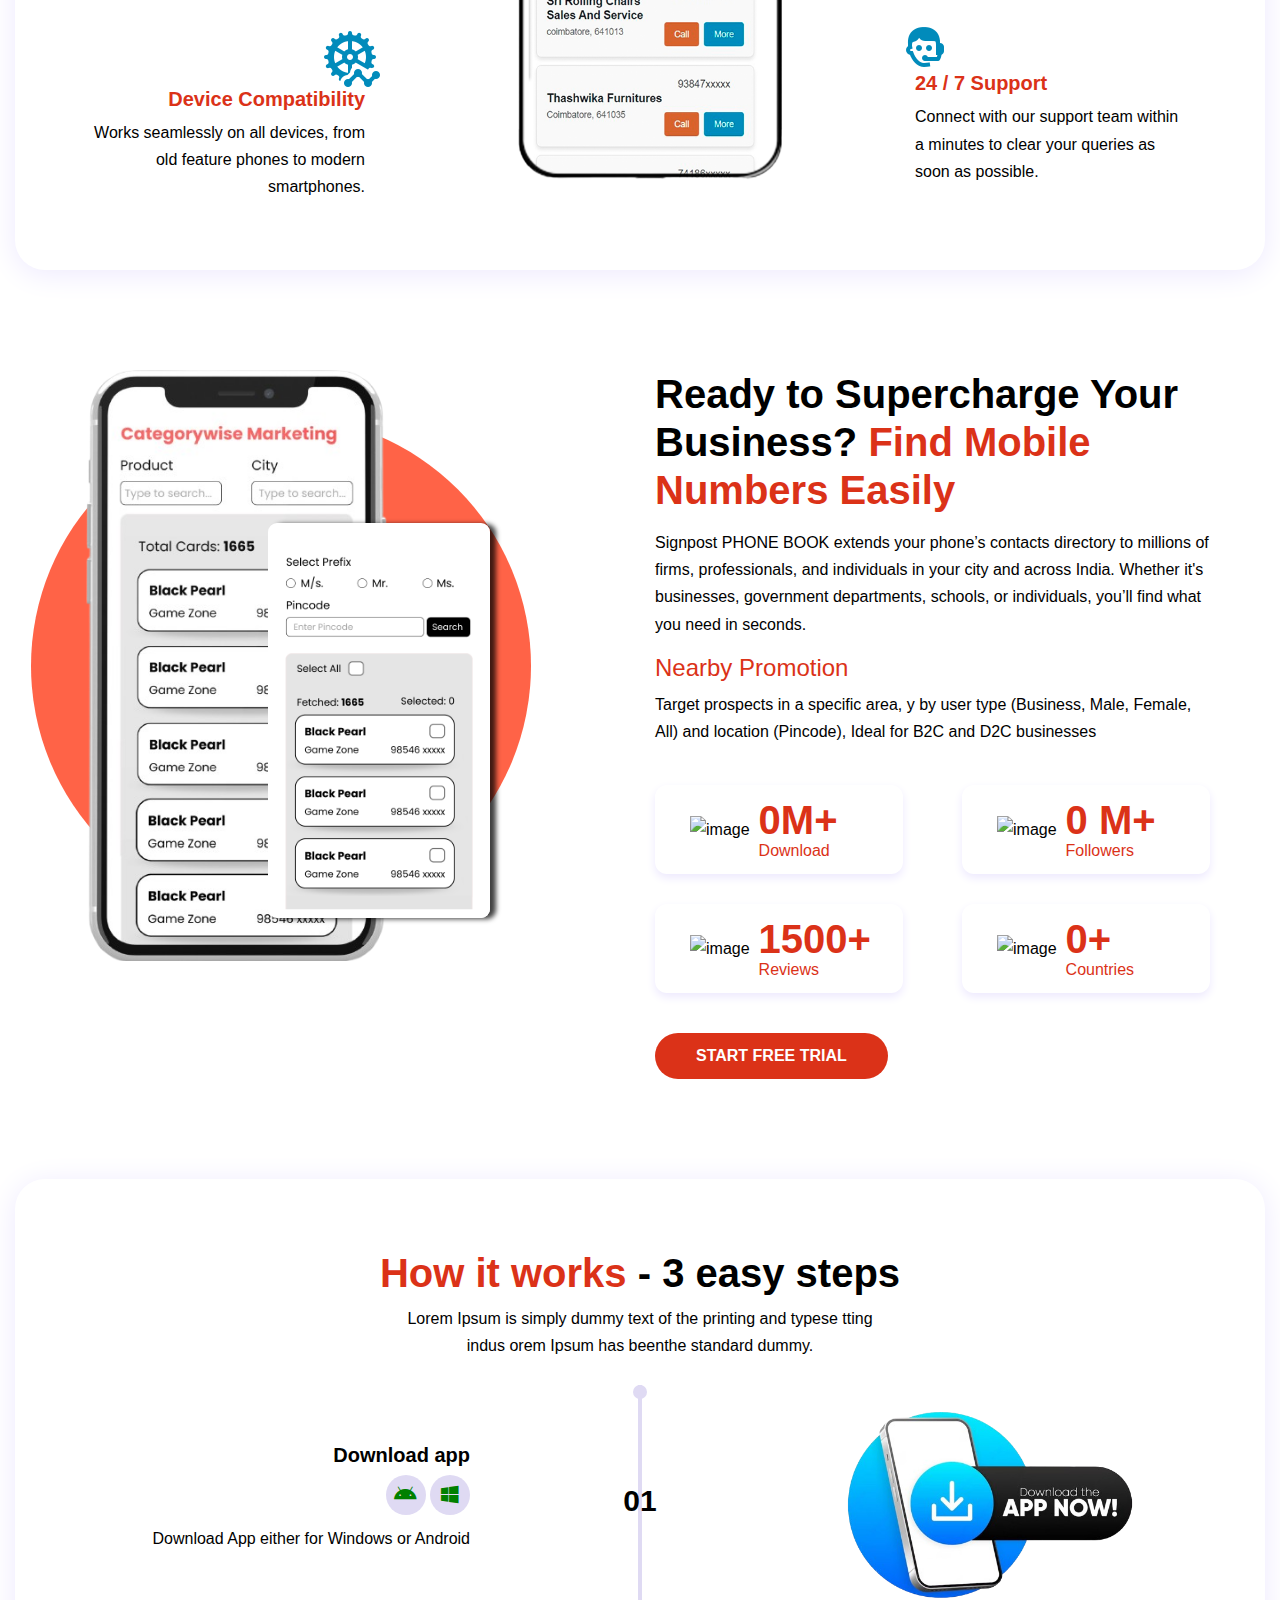
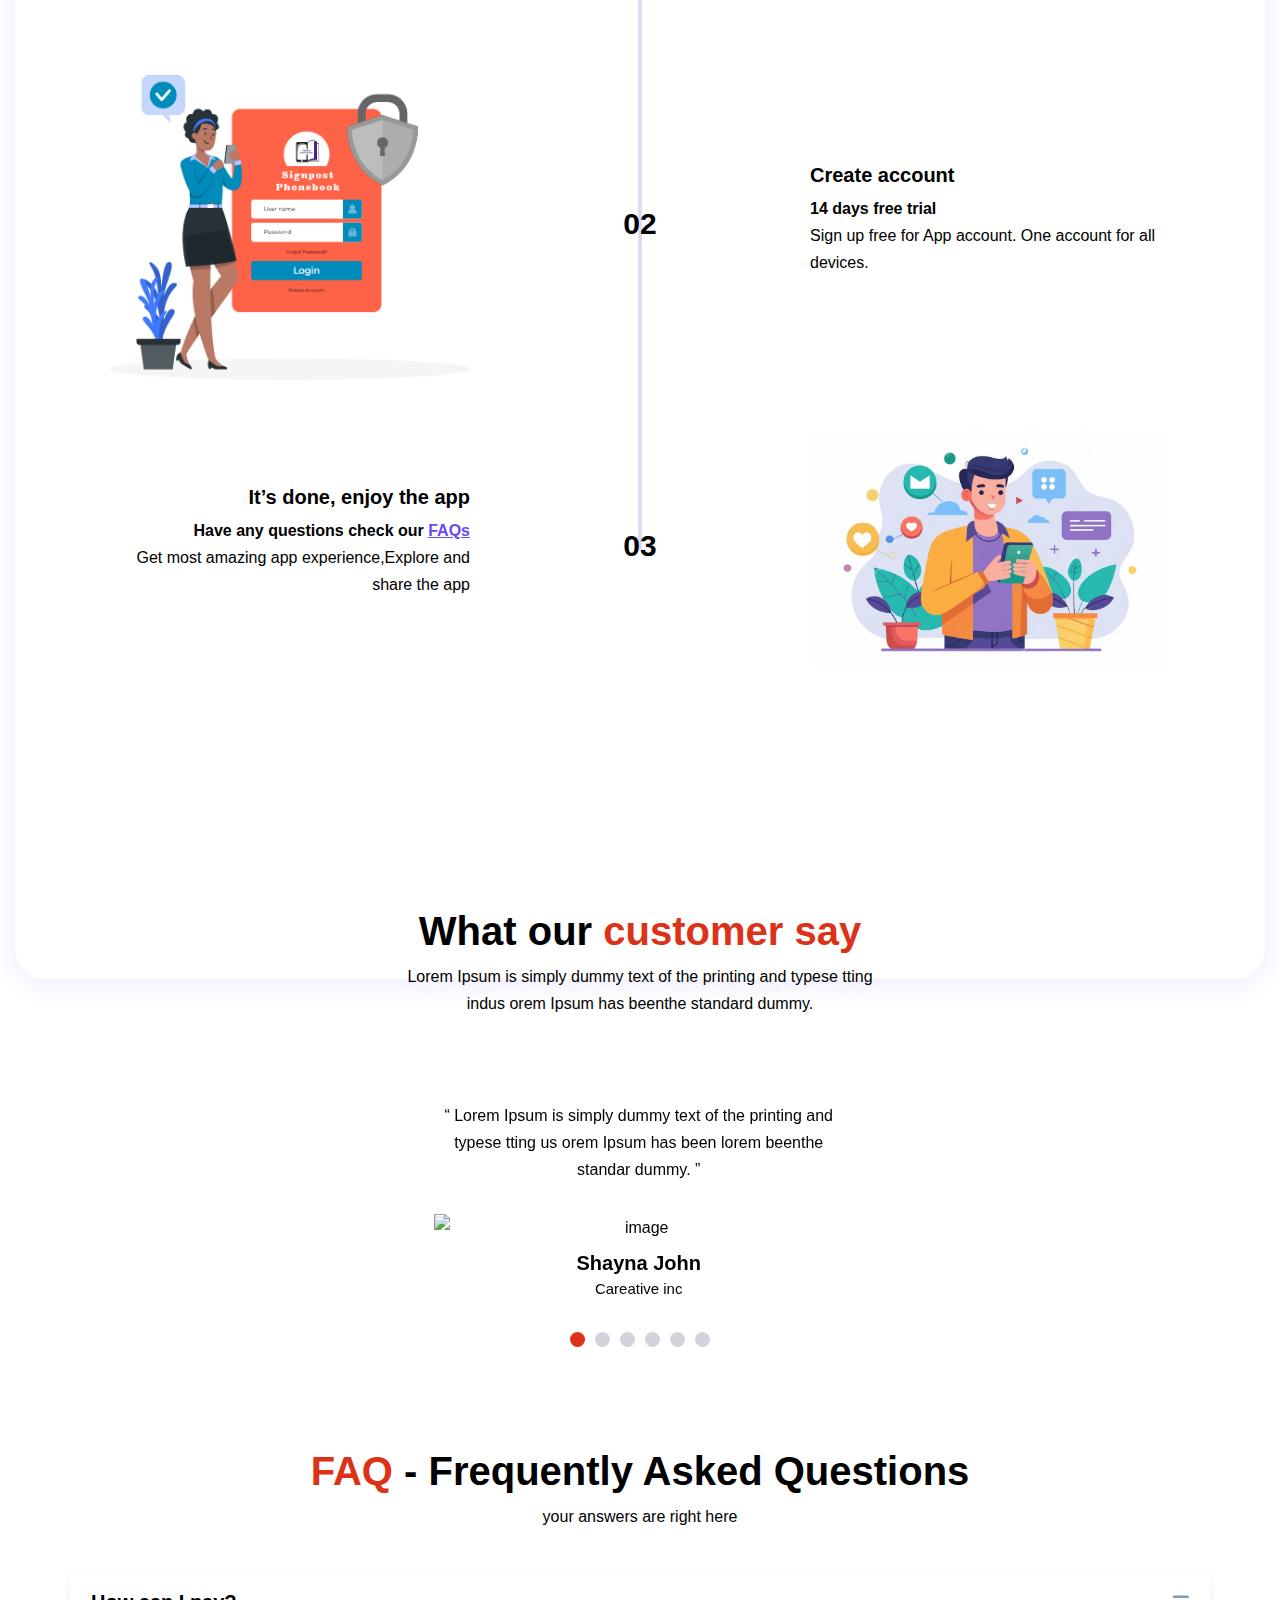
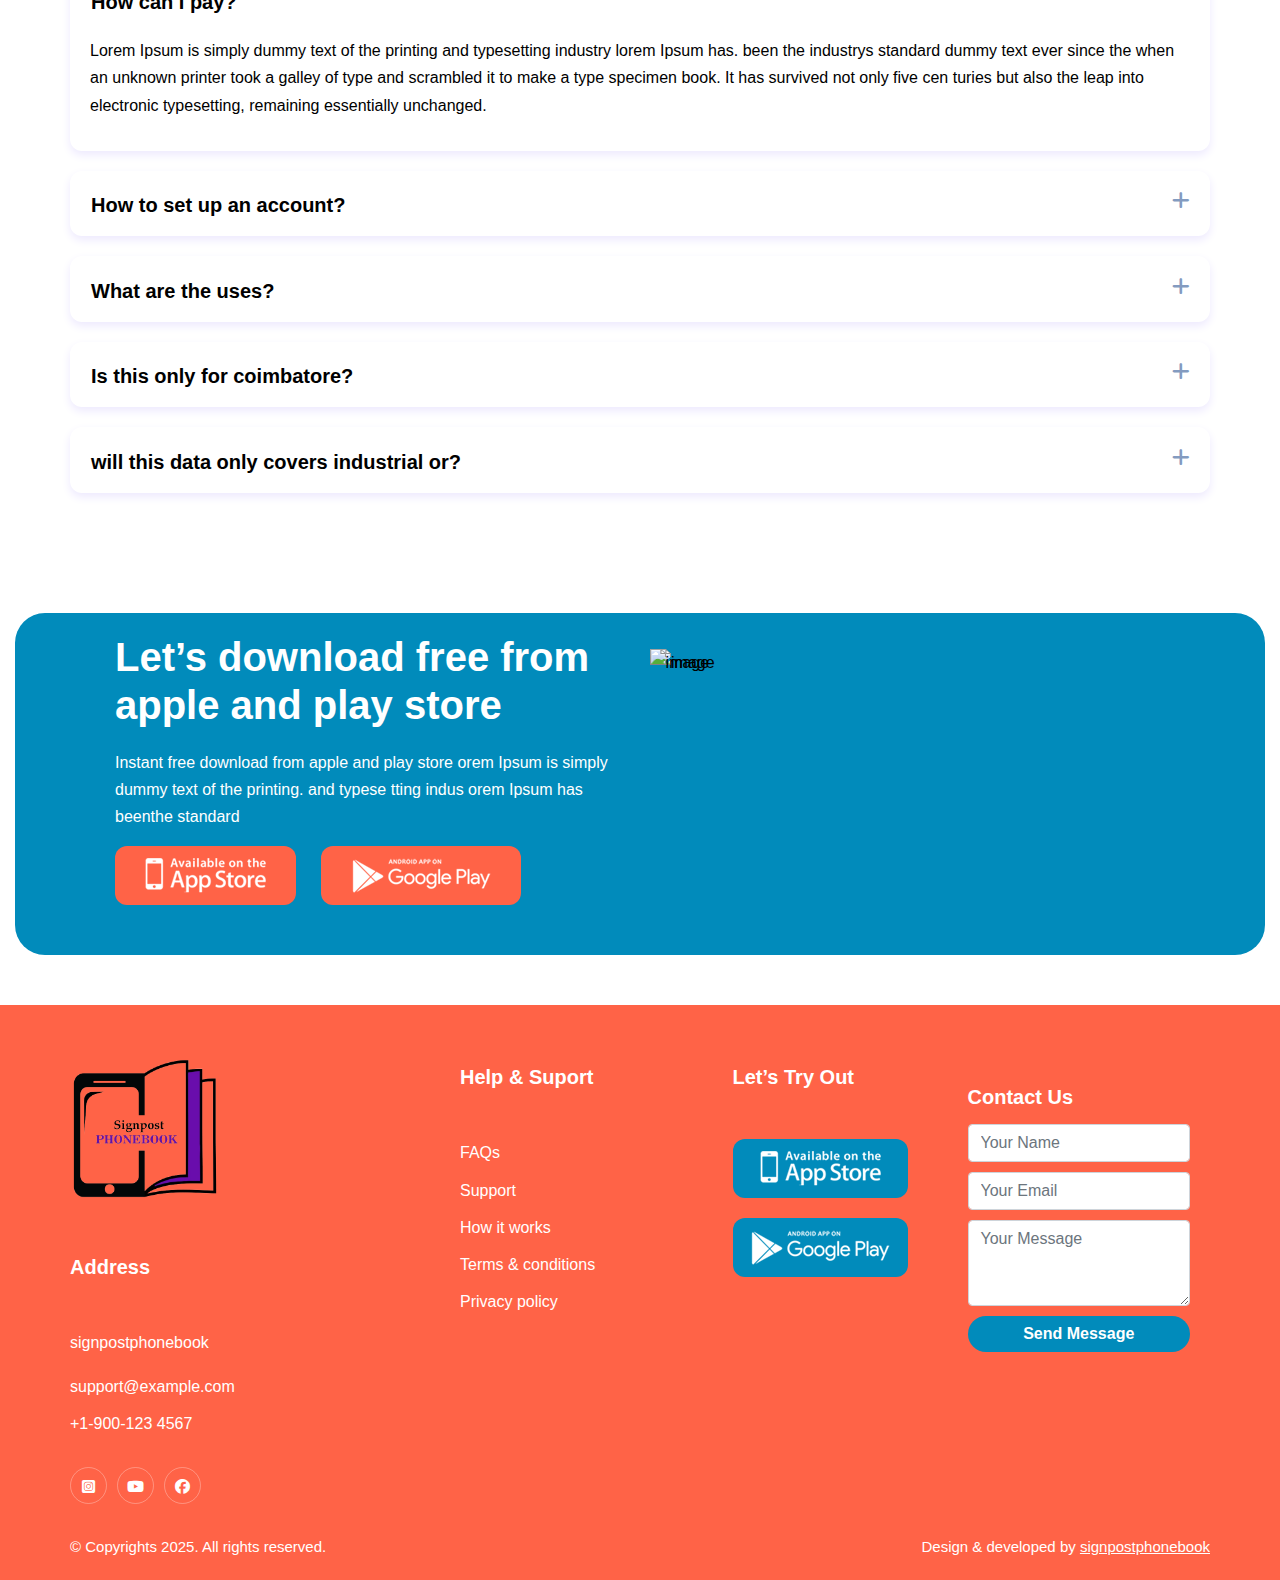
==== commit 5880588d: "added images" ====
--- a/index.html
+++ b/index.html
@@ -550,7 +550,7 @@
                   <img class="moving_position_animatin" src="images/Mobile-about_app.png" alt="image" >
                 </div>
                 <div class="screen_img" style="width: 40%;">
-                  <img class="moving_animation" src="images/MoBile Image (1).png" alt="image" >
+                  <img class="moving_animation" style=" border-radius: 1vh; box-shadow: 6px 1px 5px 0px rgba(0, 0, 0, 0.75);" src="images/MoBile Image (1).png" alt="image" >
                 </div>
               </div>
             </div>
@@ -659,7 +659,7 @@
                     <h3>01</h3>
                   </div>
                   <div class="step_img" data-aos="fade-left" data-aos-duration="1500">
-                    <img src="images/download_app.jpg" alt="image" >
+                    <img src="images/download-app.png" alt="image" >
                   </div>
                 </li>
   
@@ -674,7 +674,7 @@
                     <h3>02</h3>
                   </div>
                   <div class="step_img" data-aos="fade-right" data-aos-duration="1500">
-                    <img src="images/create_account.jpg" alt="image" >
+                    <img src="images/login-pic.png" alt="image" >
                   </div>
                 </li>
   
@@ -689,7 +689,7 @@
                     <h3>03</h3>
                   </div>
                   <div class="step_img" data-aos="fade-left" data-aos-duration="1500">
-                    <img src="images/enjoy_app.jpg" alt="image" >
+                    <img src="images/enjoy-app.jpeg" alt="image" >
                   </div>
                 </li>
               </ul>
@@ -699,7 +699,7 @@
           <!-- video section start -->
           <div class="yt_video" data-aos="fade-in" data-aos-duration="1500">
            <!-- animation line -->
-            <div class="anim_line dark_bg">
+            <!-- <div class="anim_line dark_bg">
               <span><img src="images/anim_line.png" alt="anim_line"></span>
               <span><img src="images/anim_line.png" alt="anim_line"></span>
               <span><img src="images/anim_line.png" alt="anim_line"></span>
@@ -709,12 +709,12 @@
               <span><img src="images/anim_line.png" alt="anim_line"></span>
               <span><img src="images/anim_line.png" alt="anim_line"></span>
               <span><img src="images/anim_line.png" alt="anim_line"></span>
-            </div>
+            </div> -->
             <div class="thumbnil">
-              <img src="images/yt_thumb.png" alt="image" >
+              <img src="images/yt-thumbnail.png" alt="" >
               <a class="popup-youtube play-button" data-url="https://www.youtube.com/embed/tgbNymZ7vqY?autoplay=1&mute=1" data-toggle="modal" data-target="#myModal" title="XJj2PbenIsU">
                 <span class="play_btn">
-                  <img src="images/play_icon.png" alt="image" >
+                  <img src="images/icons8_play_52px.png" alt="" >
                   <div class="waves-block">
                     <div class="waves wave-1"></div>
                     <div class="waves wave-2"></div>
@@ -1237,8 +1237,7 @@
             <!-- h2 -->
             <h2><span>FAQ</span> - Frequently Asked Questions</h2>
             <!-- p -->
-            <p>Lorem Ipsum is simply dummy text of the printing and typese tting <br> indus orem Ipsum has beenthe
-              standard dummy.</p>
+            <p>your answers are right here </p>
           </div>
           <!-- faq data -->
           <div class="faq_panel">
@@ -1279,7 +1278,7 @@
                 <div class="card-header" id="headingThree">
                   <h2 class="mb-0">
                     <button type="button" class="btn btn-link collapsed" data-toggle="collapse" data-target="#collapseThree">
-                      <i class="fa-solid fa-plus"></i> What is the process to get a refund?</button>
+                      <i class="fa-solid fa-plus"></i> What are the uses?</button>
                   </h2>
                 </div>
                 <div id="collapseThree" class="collapse" aria-labelledby="headingThree" data-parent="#accordionExample">
@@ -1295,7 +1294,23 @@
                 <div class="card-header" id="headingFour">
                   <h2 class="mb-0">
                     <button type="button" class="btn btn-link collapsed" data-toggle="collapse" data-target="#collapseFour">
-                      <i class="fa-solid fa-plus"></i> What is the process to get a refund?</button>
+                      <i class="fa-solid fa-plus"></i> Is this only for coimbatore?</button>
+                  </h2>
+                </div>
+                <div id="collapseFour" class="collapse" aria-labelledby="headingFour" data-parent="#accordionExample">
+                  <div class="card-body">
+                    <p>Lorem Ipsum is simply dummy text of the printing and typesetting industry lorem Ipsum has. been the
+                      industrys standard dummy text ever since the when an unknown printer took a galley of type and
+                      scrambled it to make a type specimen book. It has survived not only five cen turies but also the
+                      leap into electronic typesetting, remaining essentially unchanged.</p>
+                  </div>
+                </div>
+              </div>
+              <div class="card" data-aos="fade-up" data-aos-duration="1500">
+                <div class="card-header" id="headingFour">
+                  <h2 class="mb-0">
+                    <button type="button" class="btn btn-link collapsed" data-toggle="collapse" data-target="#collapseFour">
+                      <i class="fa-solid fa-plus"></i> will this data only covers industrial or?</button>
                   </h2>
                 </div>
                 <div id="collapseFour" class="collapse" aria-labelledby="headingFour" data-parent="#accordionExample">
--- a/css/style.css
+++ b/css/style.css
@@ -906,7 +906,7 @@
     transform: translate(-50%, -50%);
     width: 500px;
     height: 500px;
-    background-color: tomato;
+    background-color: #ff6347;
     border-radius: 100%;
     z-index: -1;
 }
@@ -1244,12 +1244,14 @@
     position: relative;
     display: block;
     margin-bottom: 40px;
+    top: 5vh;
 }
 
 .how_it_works .yt_video .thumbnil a .play_btn img {
     width: 50px;
     position: relative;
     z-index: 999;
+    left: 5px;
 }
 
 /* how it works video model   */
@@ -1306,7 +1308,7 @@
 }
 
 #close-video {
-    color: #fff;
+    color: #ff0000;
     font-size: 30px;
 }
 
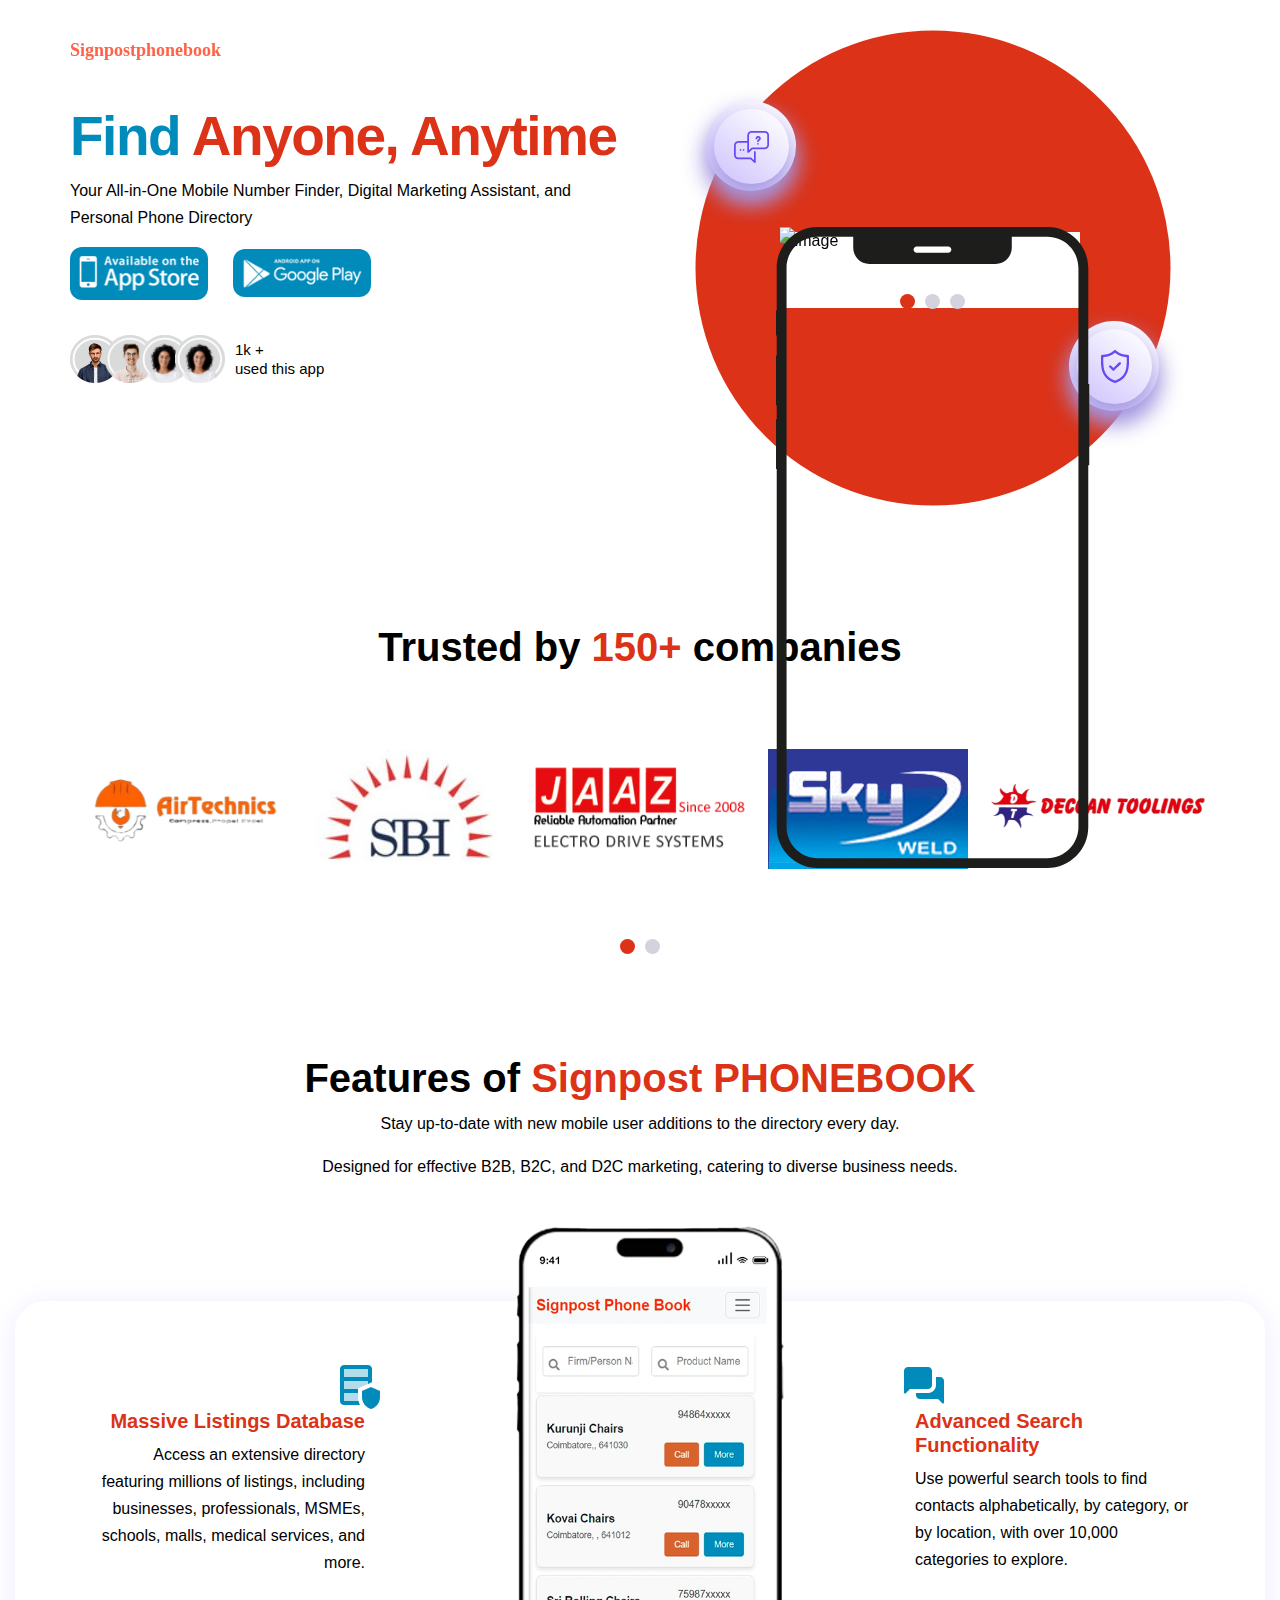
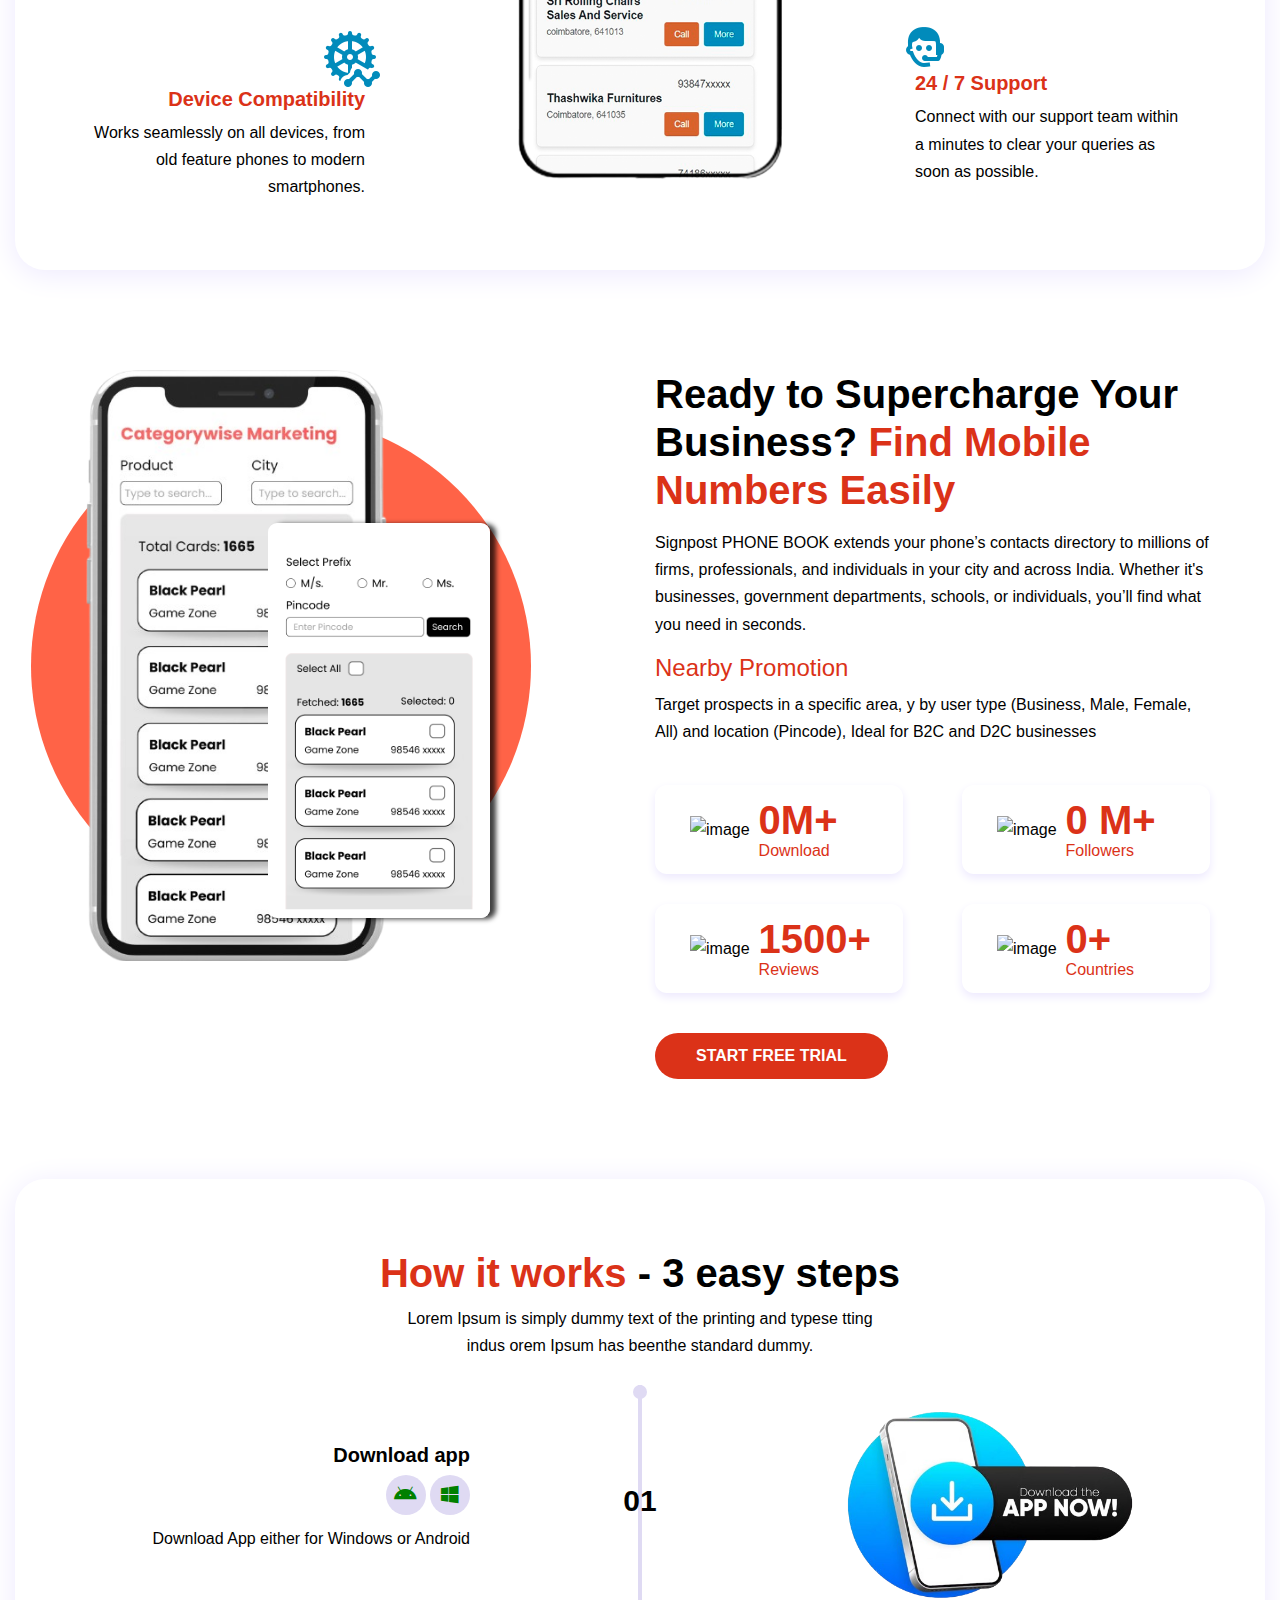
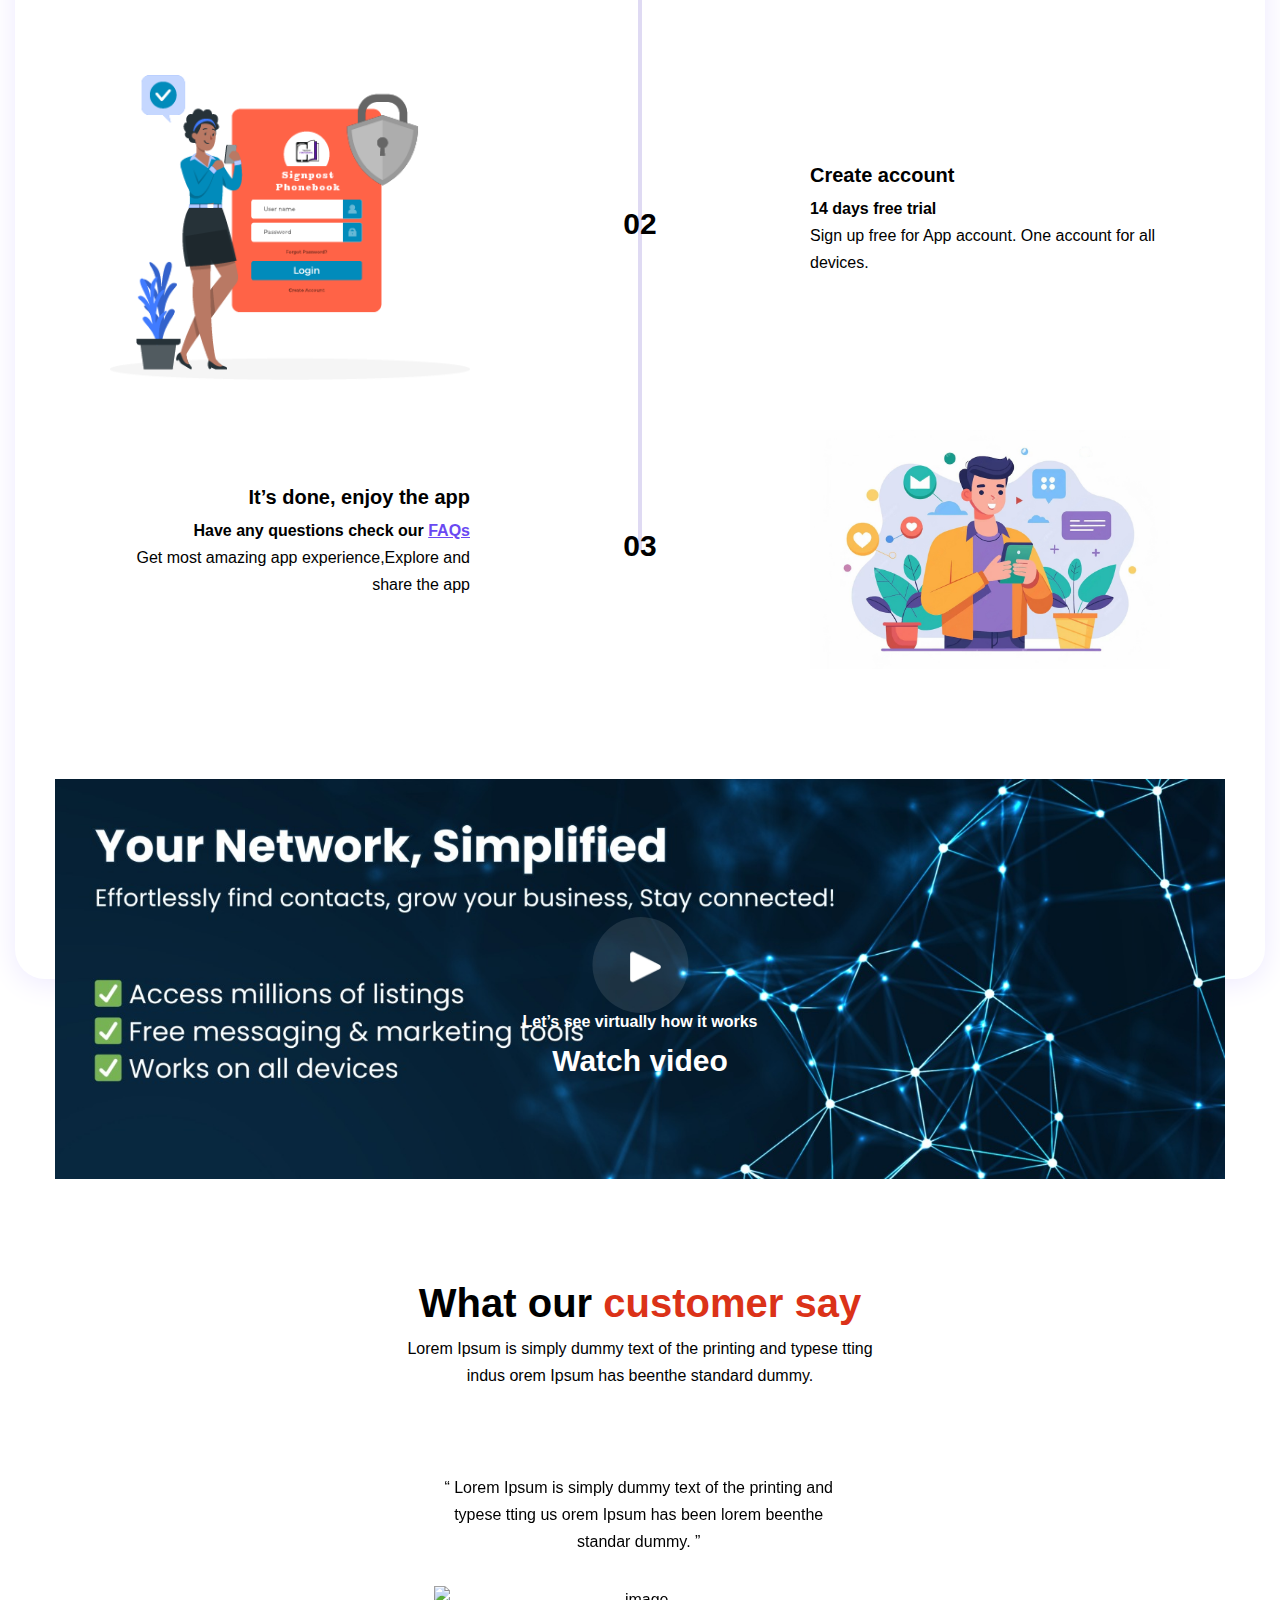
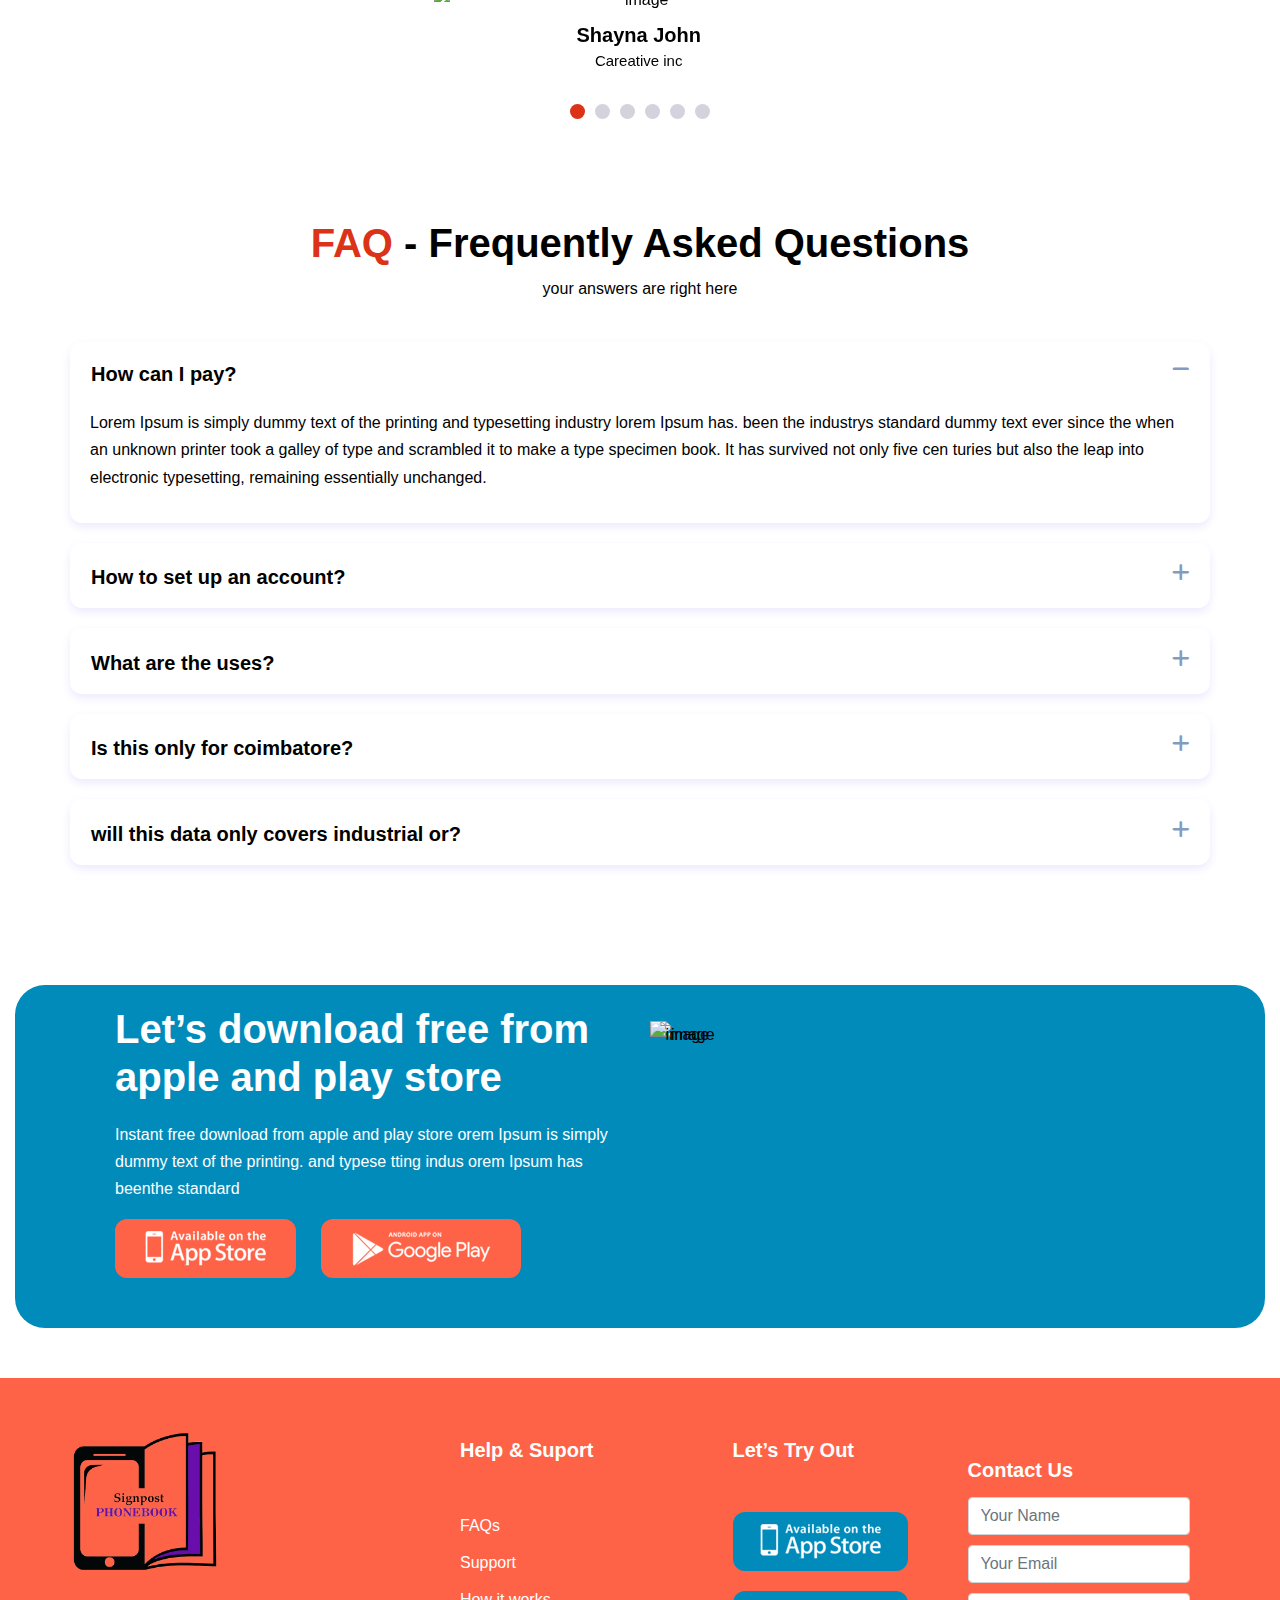
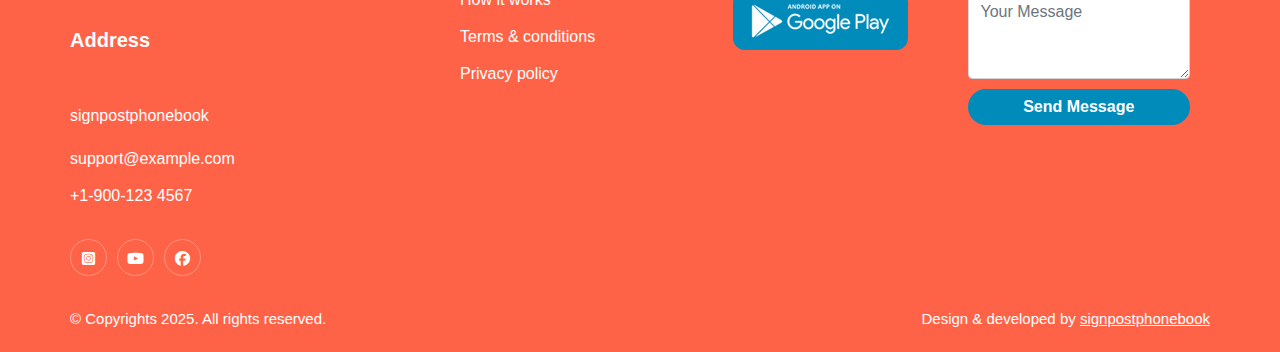
==== commit 745afe19: "changed youtube thumbnail picture" ====
--- a/index.html
+++ b/index.html
@@ -711,7 +711,7 @@
               <span><img src="images/anim_line.png" alt="anim_line"></span>
             </div> -->
             <div class="thumbnil">
-              <img src="images/yt-thumbnail.png" alt="" >
+              <img src="images/yt-thumbnail-2.jpeg" alt="" >
               <a class="popup-youtube play-button" data-url="https://www.youtube.com/embed/tgbNymZ7vqY?autoplay=1&mute=1" data-toggle="modal" data-target="#myModal" title="XJj2PbenIsU">
                 <span class="play_btn">
                   <img src="images/icons8_play_52px.png" alt="" >
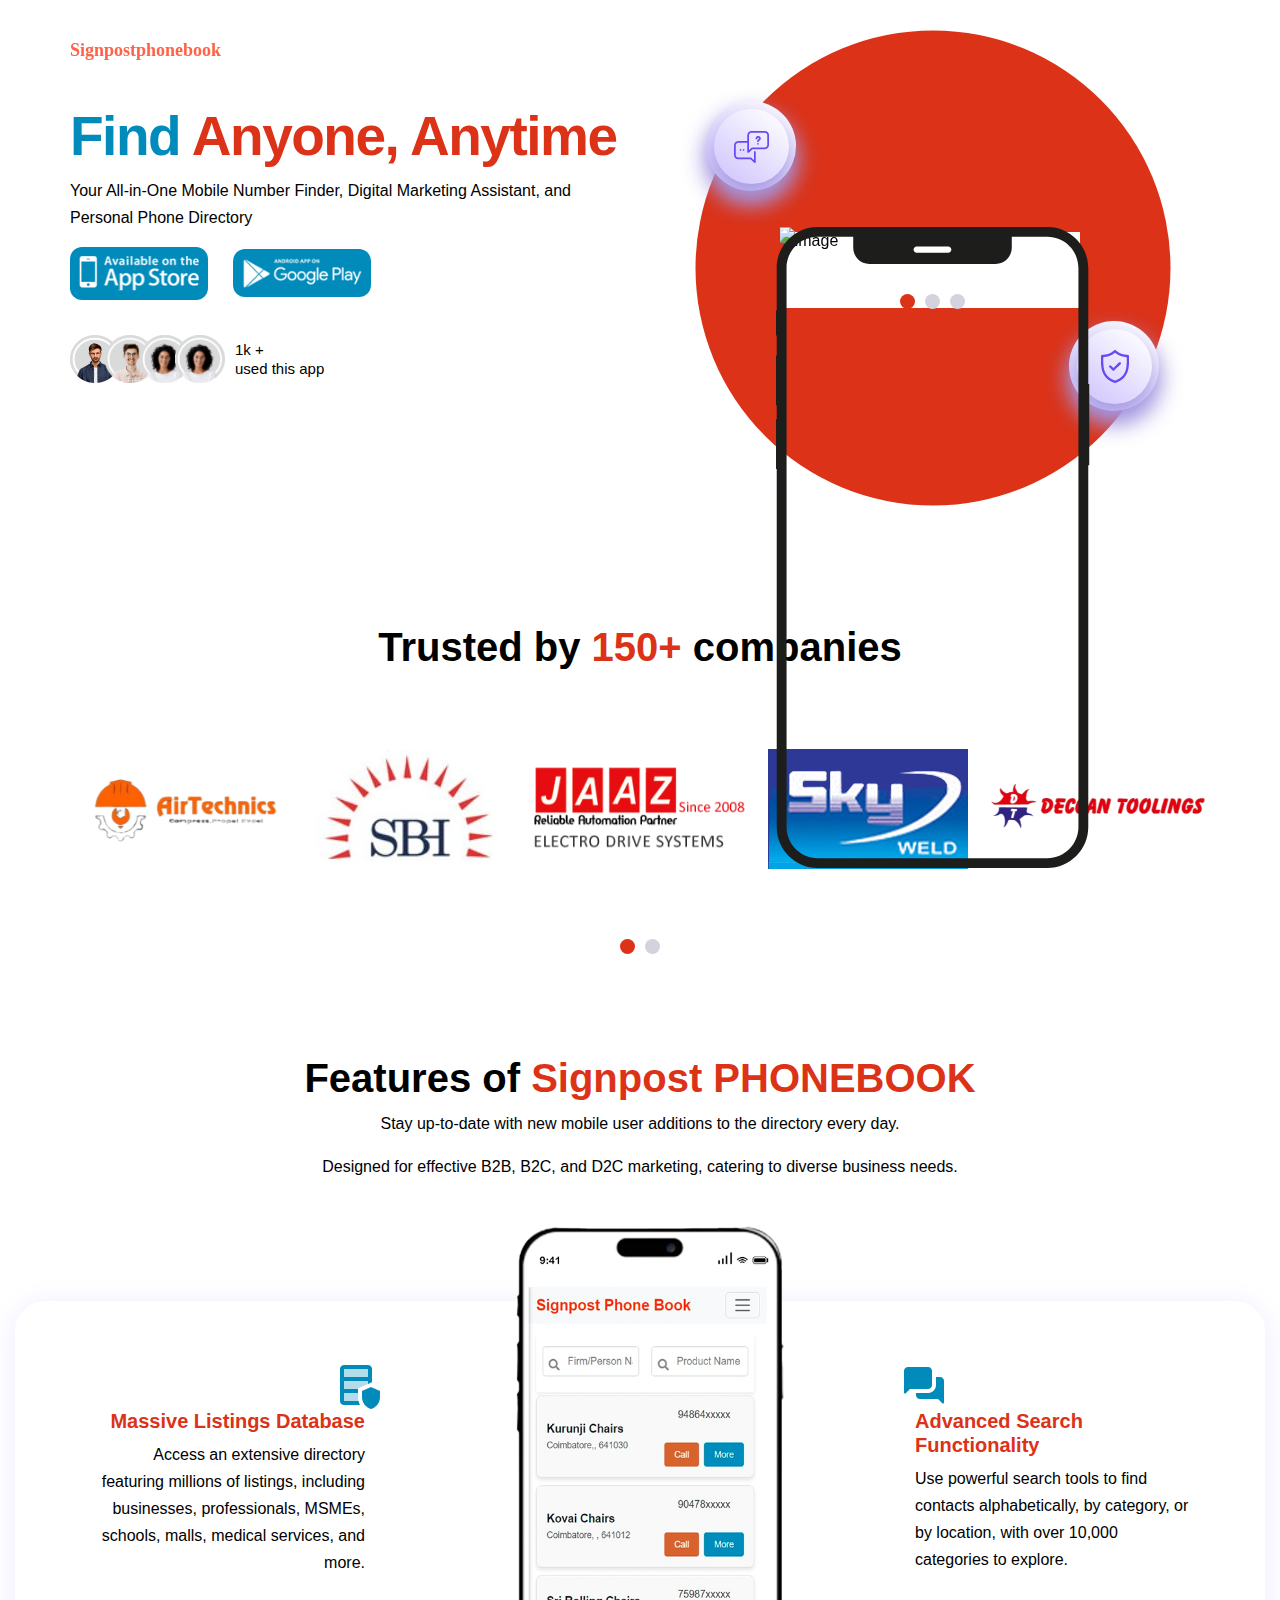
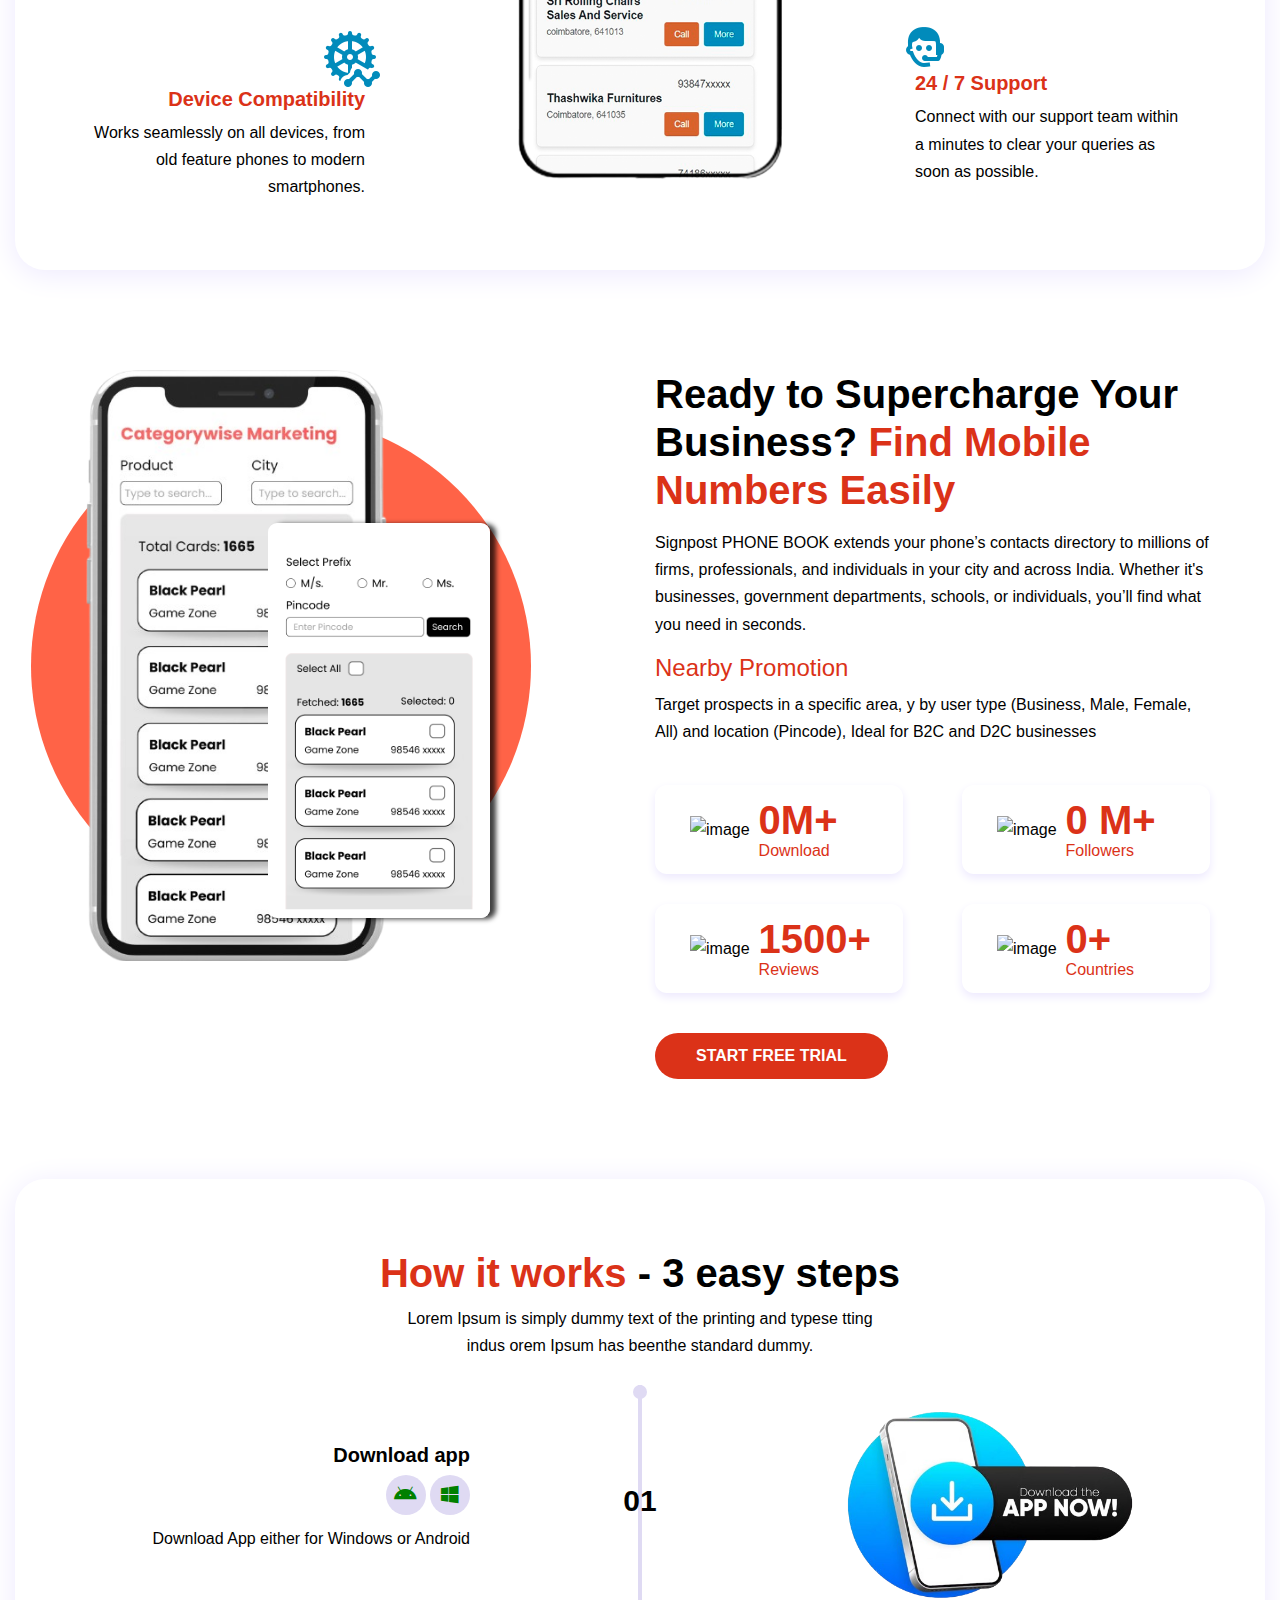
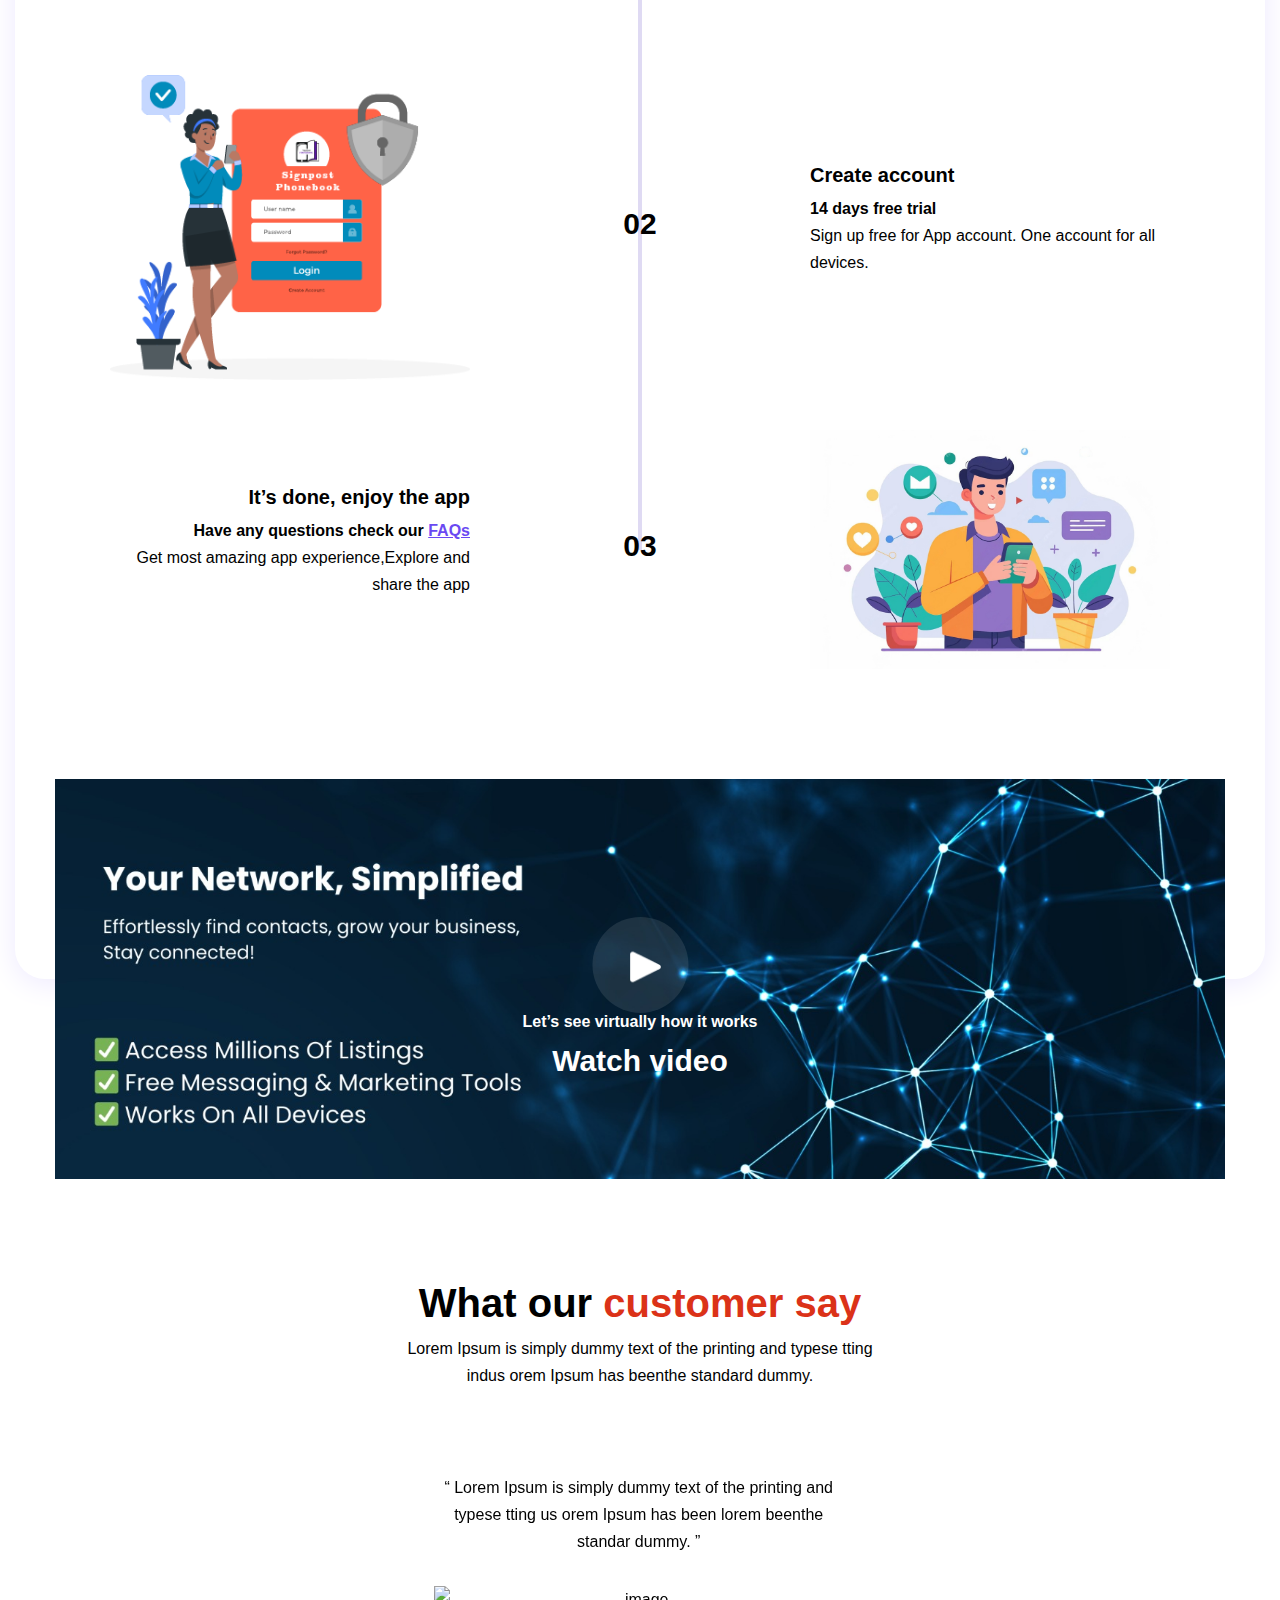
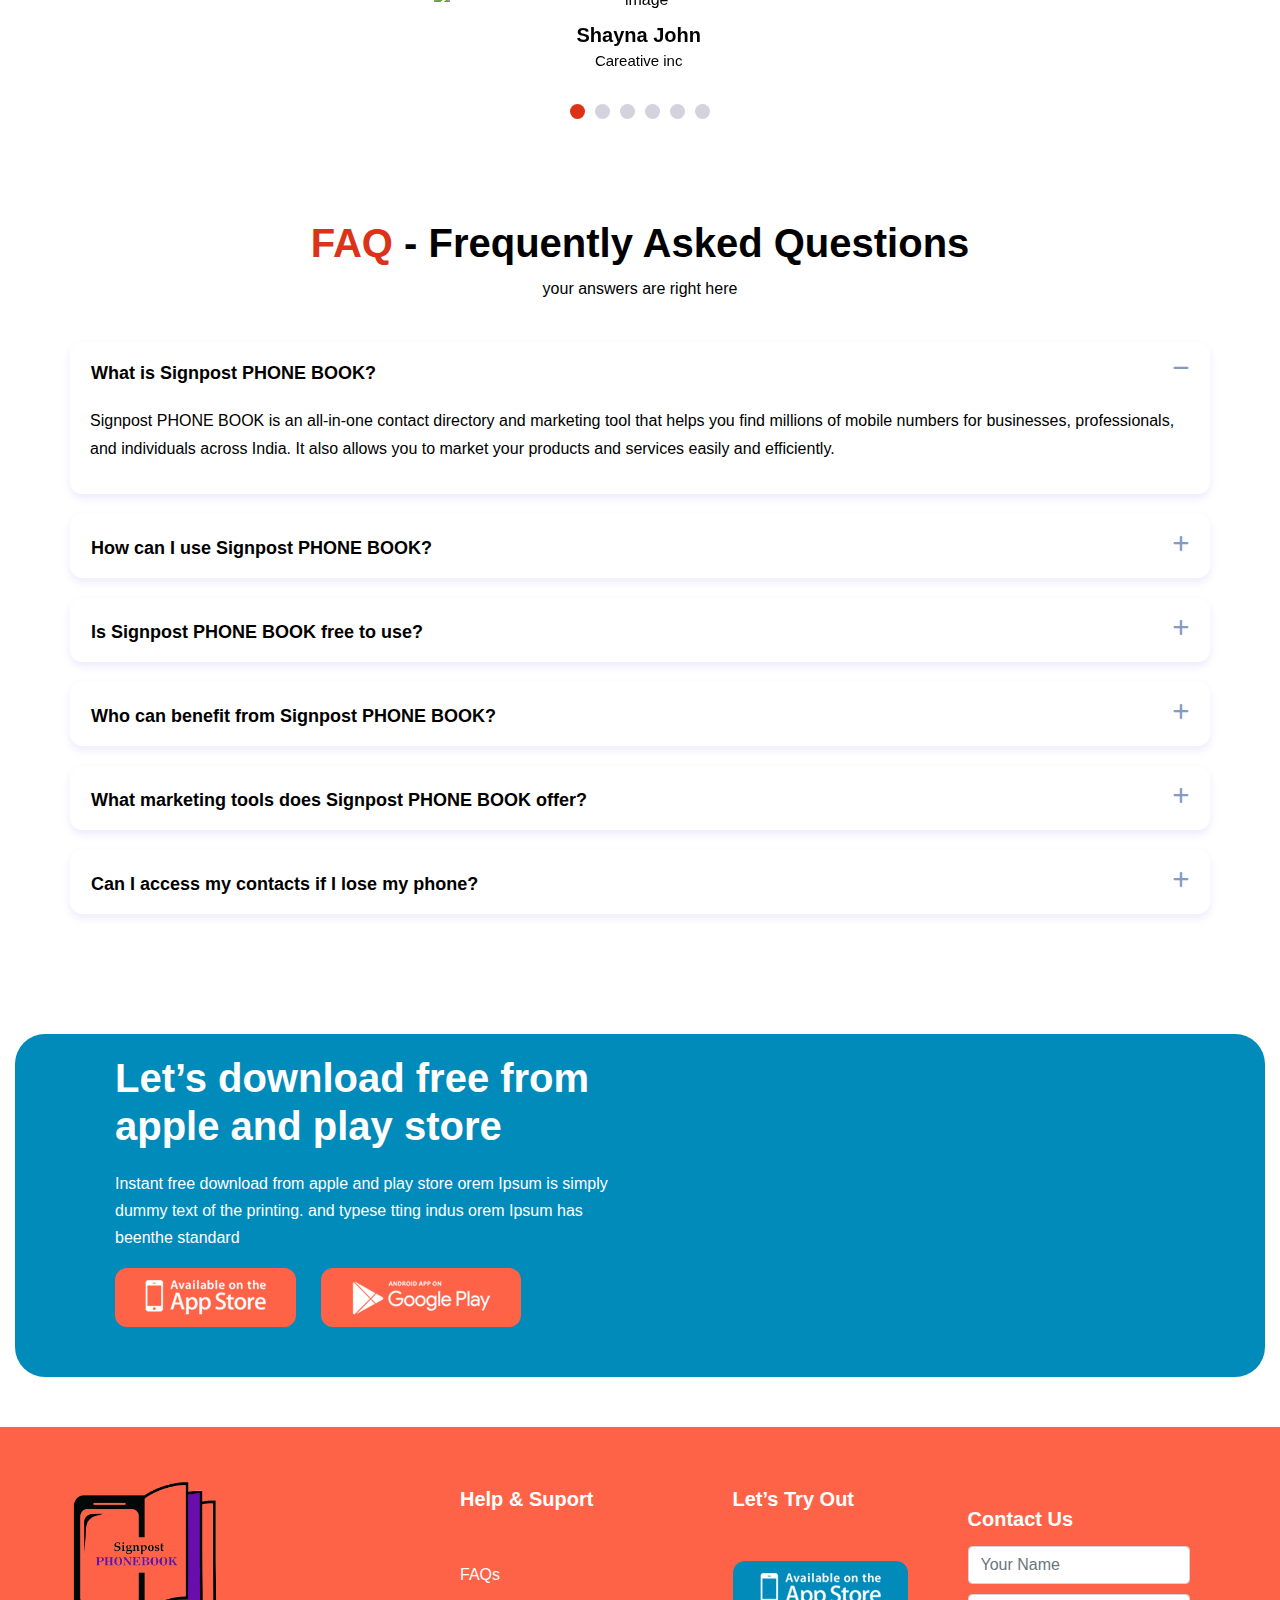
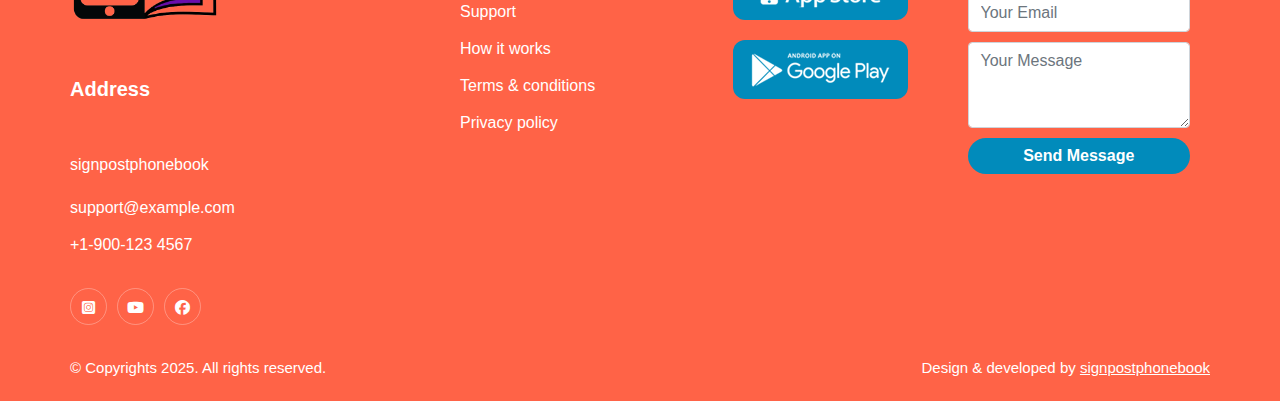
==== commit 5b6205dd: "changed content in faq" ====
--- a/index.html
+++ b/index.html
@@ -1242,86 +1242,114 @@
           <!-- faq data -->
           <div class="faq_panel">
             <div class="accordion" id="accordionExample">
+
+
               <div class="card" data-aos="fade-up" data-aos-duration="1500">
                 <div class="card-header" id="headingOne">
                   <h4 class="mb-0">
-                    <button type="button" class="btn btn-link collapsed" data-toggle="collapse" data-target="#collapseOne">
-                      <i class="fa-solid fa-plus"></i> How can I pay?</button>
+                    <button type="button" class="btn btn-link collapsed" style="font-size: 18px;" data-toggle="collapse" data-target="#collapseOne">
+                      <i class="fa-solid fa-plus"></i>  What is Signpost PHONE BOOK?</button>
                   </h4>
                 </div>
                 <div id="collapseOne" class="collapse show" aria-labelledby="headingOne" data-parent="#accordionExample">
                   <div class="card-body">
-                    <p>Lorem Ipsum is simply dummy text of the printing and typesetting industry lorem Ipsum has. been the
-                      industrys standard dummy text ever since the when an unknown printer took a galley of type and
-                      scrambled it to make a type specimen book. It has survived not only five cen turies but also the
-                      leap into electronic typesetting, remaining essentially unchanged.</p>
-                  </div>
-                </div>
-              </div>
+                    <p>Signpost PHONE BOOK is an all-in-one contact directory and marketing tool that helps you find
+                      millions of mobile numbers for businesses, professionals, and individuals across India. It also
+                      allows you to market your products and services easily and efficiently.</p>
+                  </div>
+                </div>
+              </div>
+
+
               <div class="card" data-aos="fade-up" data-aos-duration="1500">
                 <div class="card-header" id="headingTwo">
                   <h2 class="mb-0">
-                    <button type="button" class="btn btn-link collapsed" data-toggle="collapse" data-target="#collapseTwo">
-                      <i class="fa-solid fa-plus"></i> How to set up an account?</button>
+                    <button type="button" class="btn btn-link collapsed" style="font-size: 18px;"  data-toggle="collapse" data-target="#collapseTwo">
+                      <i class="fa-solid fa-plus"></i>How can I use Signpost PHONE BOOK?</button>
                   </h2>
                 </div>
                 <div id="collapseTwo" class="collapse" aria-labelledby="headingTwo" data-parent="#accordionExample">
                   <div class="card-body">
-                    <p>Lorem Ipsum is simply dummy text of the printing and typesetting industry lorem Ipsum has. been the
-                      industrys standard dummy text ever since the when an unknown printer took a galley of type and
-                      scrambled it to make a type specimen book. It has survived not only five cen turies but also the
-                      leap into electronic typesetting, remaining essentially unchanged.</p>
-                  </div>
-                </div>
-              </div>
+                    <p>You can use Signpost PHONE BOOK to: </br>
+                      ● Find contacts for businesses, professionals, and individuals.</br>
+                      ● Send targeted promotional messages to prospects in your area.</br>
+                      ● Store and access your personal contacts from any device.</p>
+                  </div>
+                </div>
+              </div>
+
+
               <div class="card" data-aos="fade-up" data-aos-duration="1500">
                 <div class="card-header" id="headingThree">
                   <h2 class="mb-0">
-                    <button type="button" class="btn btn-link collapsed" data-toggle="collapse" data-target="#collapseThree">
-                      <i class="fa-solid fa-plus"></i> What are the uses?</button>
+                    <button type="button" class="btn btn-link collapsed" style="font-size: 18px;"  data-toggle="collapse" data-target="#collapseThree">
+                      <i class="fa-solid fa-plus"></i>Is Signpost PHONE BOOK free to use?</button>
                   </h2>
                 </div>
                 <div id="collapseThree" class="collapse" aria-labelledby="headingThree" data-parent="#accordionExample">
                   <div class="card-body">
-                    <p>Lorem Ipsum is simply dummy text of the printing and typesetting industry lorem Ipsum has. been the
-                      industrys standard dummy text ever since the when an unknown printer took a galley of type and
-                      scrambled it to make a type specimen book. It has survived not only five cen turies but also the
-                      leap into electronic typesetting, remaining essentially unchanged.</p>
-                  </div>
-                </div>
-              </div>
+                    <p>Yes, Signpost PHONE BOOK is completely free to use! You can enjoy features like free
+                      messaging (via Call, SMS, Email, or WhatsApp), free listing of your mobile number, and more.</p>
+                  </div>
+                </div>
+              </div>
+
+
               <div class="card" data-aos="fade-up" data-aos-duration="1500">
                 <div class="card-header" id="headingFour">
                   <h2 class="mb-0">
-                    <button type="button" class="btn btn-link collapsed" data-toggle="collapse" data-target="#collapseFour">
-                      <i class="fa-solid fa-plus"></i> Is this only for coimbatore?</button>
+                    <button type="button" class="btn btn-link collapsed" style="font-size: 18px;"  data-toggle="collapse" data-target="#collapseFour">
+                      <i class="fa-solid fa-plus"></i>Who can benefit from Signpost PHONE BOOK?</button>
                   </h2>
                 </div>
                 <div id="collapseFour" class="collapse" aria-labelledby="headingFour" data-parent="#accordionExample">
                   <div class="card-body">
-                    <p>Lorem Ipsum is simply dummy text of the printing and typesetting industry lorem Ipsum has. been the
-                      industrys standard dummy text ever since the when an unknown printer took a galley of type and
-                      scrambled it to make a type specimen book. It has survived not only five cen turies but also the
-                      leap into electronic typesetting, remaining essentially unchanged.</p>
-                  </div>
-                </div>
-              </div>
+                    <p>● Businesses (B2B, B2C, D2C): For targeted marketing and promotions.</br>
+                      ● Individuals: For finding contacts and storing personal phone numbers.</br>
+                      ● Professionals: To reach new clients and grow their network..</p>
+                  </div>
+                </div>
+              </div>
+
+
               <div class="card" data-aos="fade-up" data-aos-duration="1500">
-                <div class="card-header" id="headingFour">
+                <div class="card-header" id="headingFive">
                   <h2 class="mb-0">
-                    <button type="button" class="btn btn-link collapsed" data-toggle="collapse" data-target="#collapseFour">
-                      <i class="fa-solid fa-plus"></i> will this data only covers industrial or?</button>
+                    <button type="button" class="btn btn-link collapsed"  style="font-size: 18px;" data-toggle="collapse" data-target="#collapseFive">
+                      <i class="fa-solid fa-plus"></i> What marketing tools does Signpost PHONE BOOK offer?</button>
                   </h2>
                 </div>
-                <div id="collapseFour" class="collapse" aria-labelledby="headingFour" data-parent="#accordionExample">
+                <div id="collapseFive" class="collapse" aria-labelledby="headingFive" data-parent="#accordionExample">
                   <div class="card-body">
-                    <p>Lorem Ipsum is simply dummy text of the printing and typesetting industry lorem Ipsum has. been the
-                      industrys standard dummy text ever since the when an unknown printer took a galley of type and
-                      scrambled it to make a type specimen book. It has survived not only five cen turies but also the
-                      leap into electronic typesetting, remaining essentially unchanged.</p>
-                  </div>
-                </div>
-              </div>
+                    <p>Signpost PHONE BOOK provides two premium marketing options:</br>
+                      ● Nearby Promotion: Target prospects within a specific area using their location and user
+                      preferences.</br>
+                      ● Segmental Marketing: Send promotional messages to specific business categories or
+                      industry segments.</p>
+                  </div>
+                </div>
+              </div>
+
+
+              <div class="card" data-aos="fade-up" data-aos-duration="1500">
+                <div class="card-header" id="headingSix">
+                  <h2 class="mb-0">
+                    <button type="button" class="btn btn-link collapsed"  style="font-size: 18px;" data-toggle="collapse" data-target="#collapseSix">
+                      <i class="fa-solid fa-plus"></i>Can I access my contacts if I lose my phone?</button>
+                  </h2>
+                </div>
+                <div id="collapseSix" class="collapse" aria-labelledby="headingFive" data-parent="#accordionExample">
+                  <div class="card-body">
+                    <p>Yes! With Signpost PHONE BOOK, you can securely store your contacts and access them from
+                      any device, even if you lose your phone.</p>
+                  </div>
+                </div>
+              </div>
+
+
+              
+
+
             </div>
           </div>
         </div>
@@ -1421,12 +1449,12 @@
                     </div>
 
                     <!-- images -->
-                    <div class="col-md-6">
+                    <!-- <div class="col-md-6">
                         <div class="free_img">
                             <img src="" alt="image" >
-                            <img class="mobile_mockup" src="images/download-screen02.png" alt="image" >
+                            <img class="mobile_mockup" src="images/app-look.png" alt="image" >
                         </div>
-                    </div>
+                    </div> -->
                 </div>
                 <!-- row end -->
             </div>
--- a/css/responsive.css
+++ b/css/responsive.css
@@ -309,7 +309,7 @@
 
     /* faq section */
     .faq_section .faq_panel .card-header h2 {text-align: left;}
-    .faq_section .faq_panel .card-header .btn {font-size: 16px; padding-right: 30px; text-align: left;}
+    .faq_section .faq_panel .card-header .btn {font-size: 14px; padding-right: 150px; text-align: left;}
     .faq_section .faq_panel .card-body p {text-align: left;}
 
     /* interface section */
